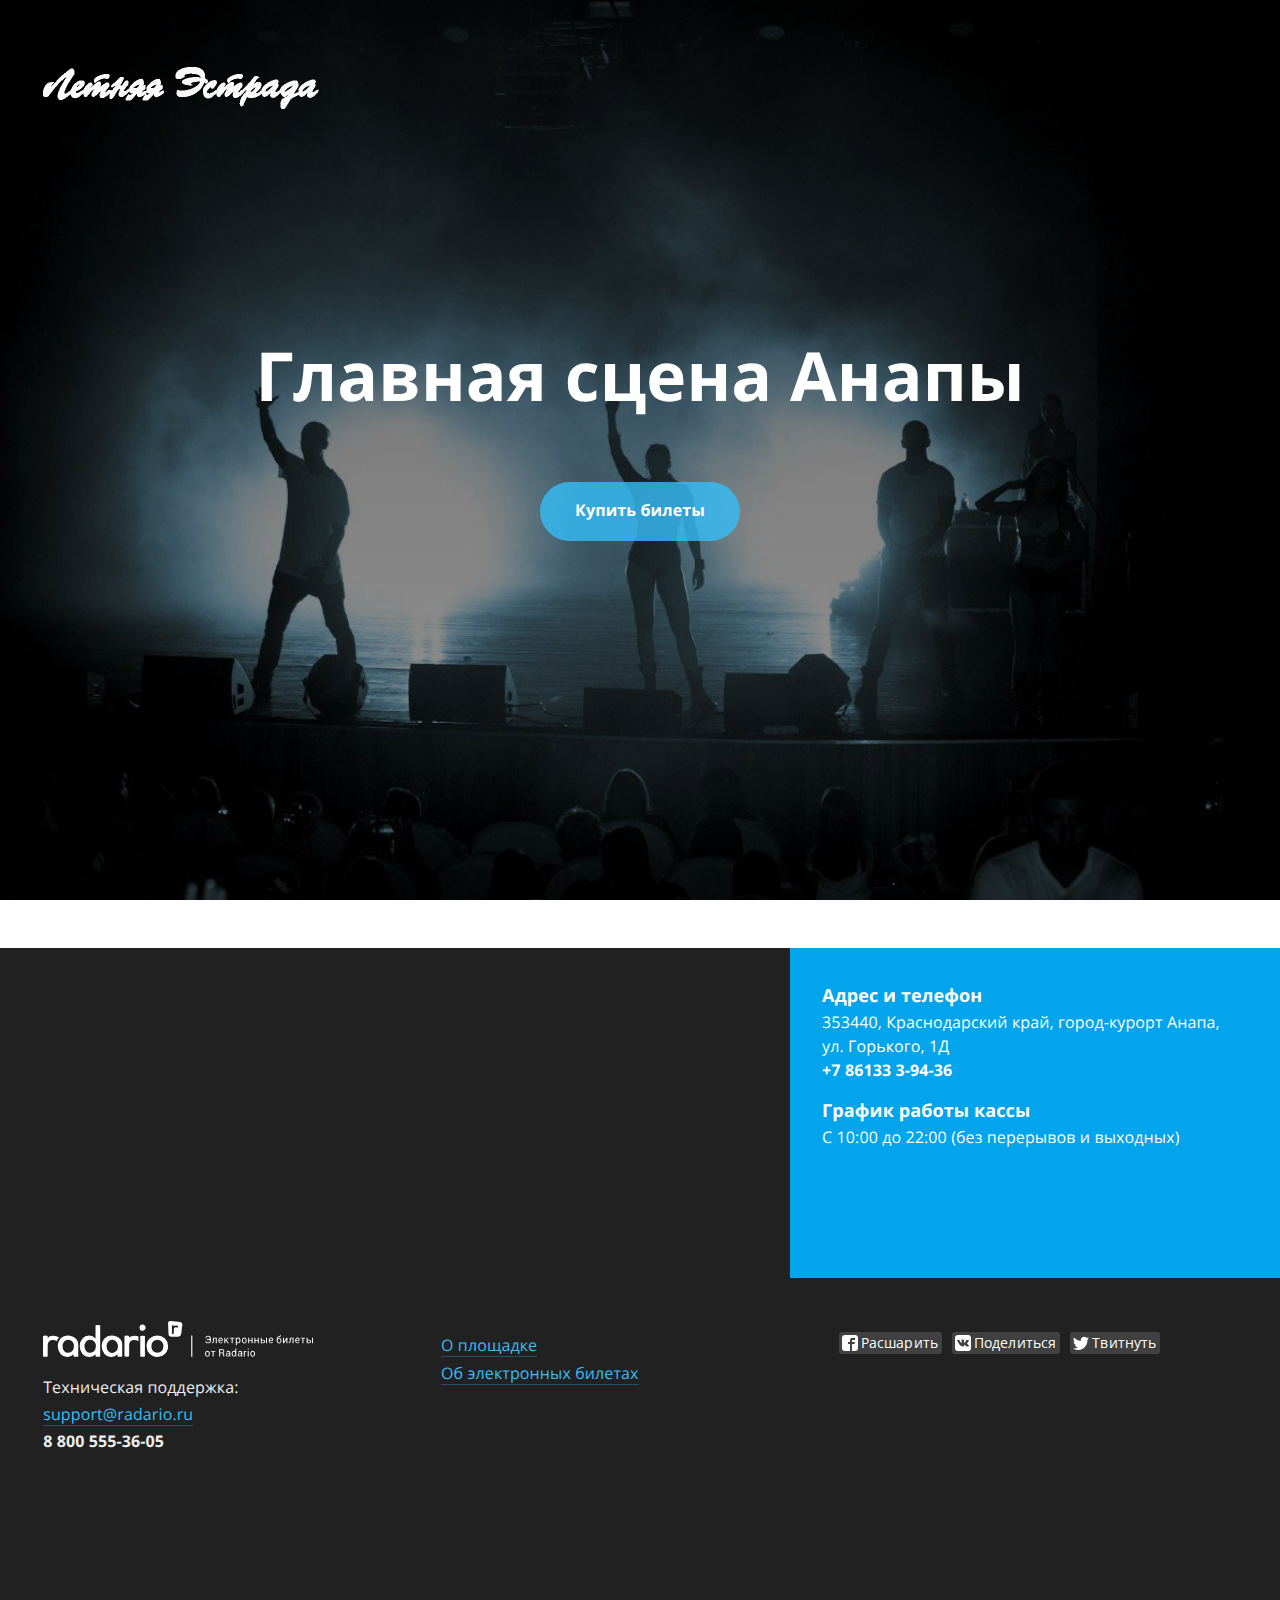
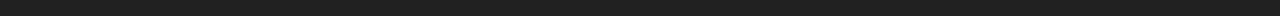
==== estrada-anapa/index.html @ 278023c0 "slideshow" ====
<!DOCTYPE html>
<html>
<head>
	<meta charset="utf-8">
	<meta name="viewport" content="width=device-width, initial-scale=1">
	<title>Летняя Эстрада</title>
	<link rel="stylesheet" type="text/css" href="main.css">
	<script src="js/lib.js"></script>
	<script>window.sr=ScrollReveal({duration:900,origin:"top",distance:"2em",scale:1,easing:"cubic-bezier(.01,.88,.63,1)"})</script>
</head>
<body class="grid">
	<script>
        	$(document).ready(function(){
                $("body").backgroundCycle({
                    imageUrls: [
                        'bg/1.jpg',
                        'bg/2.jpg',
                        'bg/3.jpg',
                        'bg/4.jpg',
                        'bg/5.jpg'
                    ],
                    fadeSpeed: 2000,
                    duration: 3000,
                    backgroundSize: 2
                });
            })
	</script>
	<div class="popup-base">
		<div class="popup" id="about">
			<div class="ionicon close"><a href="/" onclick="return closepopup()">&#xf2d7;</a></div>
			<h1>О&nbsp;площадке</h1>
			<p>Концертная площадка &laquo;Летняя Эстрада&raquo; расположилась в&nbsp;самом сердце города-курорта Анапы в&nbsp;центре парка развлечений. Место, где в&nbsp;летний сезон ежедневно проходят концерты звезд российской эстрады, юмористические представления, детские спектакли и&nbsp;даже музыкальные фестивали, вмещает до&nbsp;1500&nbsp;человек.</p>
			<p>Удобное расположение &laquo;Летней Эстрады&raquo; позволяет гостям туристического центра Краснодарского края приятно провести вечер после активного отдыха на&nbsp;море.</p>
		</div>
		<div class="popup" id="etickets">
			<div class="ionicon close"><a href="/" onclick="return closepopup()">&#xf2d7;</a></div>
			<h1>Электронные билеты</h1>
			<p>Все билеты, представленные на&nbsp;сайте&nbsp;&mdash; электронные и&nbsp;являются подтверждающим документом для прохождения на&nbsp;мероприятие. Для приобретения электронного билета вам достаточно ввести вашу почту и&nbsp;данные банковской карты. Вся информация защищена сертификатом безопасности. Билет поступит на&nbsp;указанную при покупке почту в&nbsp;течение 10&nbsp;минут. Билет достаточно распечатать как на&nbsp;обычном принтере, так и&nbsp;сохранить в&nbsp;смартфон для предъявления на&nbsp;входе. Билет не&nbsp;нужно ни&nbsp;на&nbsp;что обменивать.</p>
			<p>Правила пользования электронными билетами:
			<ol>
			<li>
			На&nbsp;электронную почту вам придет электронный билет, который вы&nbsp;можете распечатать на&nbsp;принтере и&nbsp;предъявить на&nbsp;контроле. Или сохраните фотографию билета на&nbsp;ваш смартфон и&nbsp;предъявите штрих-код и&nbsp;QR код с&nbsp;экрана устройства на&nbsp;входе.
			</li>
			<li>
			Электронный билет не&nbsp;нужно обменивать.<strong>Важно: не&nbsp;выкладывайте изображение билета в&nbsp;социальные сети, потому что вашим билетом могут воспользоваться другие.</strong>
			</li>
			<li>
			Если вы&nbsp;потеряли электронный билет или он&nbsp;был украден, вы&nbsp;можете обратиться в&nbsp;службу поддержки Radario по телефону <nobr>8 800 555-36-05</nobr> или по&nbsp;почте <a href="mailto:support@radario.ru">support@radario.ru</a> с&nbsp;просьбой поменять ваш штрих-код. Ваш старый билет будет аннулирован, а&nbsp;новый вы&nbsp;получите по&nbsp;почте.
			</li>
		</div>
	</div>
	<div class="grid topbar">
			<div class="unit half center-on-mobiles logo scale"><img src="logo.gif" width="276"></div>
			<div class="unit half center-on-mobiles soclinks">
				<a href="https://vk.com/estrada_anapa" target="_new">&#xe095;</a>
			</div>
	</div>
	<div class="reveal hidden">
	<div class="unit whole align-center main" id="main">
		<div class="title">
			<a href="#tickets" class="wrap">
				<span class="scale"><h1>Главная сцена Анапы</h1></span>
				<div class="button scale">Купить билеты</div>
			</a>
		</div>
		<div class="scale"><a href="#tickets" class="down-arrow trans ionicon trans">&#xf3d0;</a></div>
	</div>
	<div class="grid tickets" id="tickets">
		<script data-class="radarioButtonScript" data-type="afisha" data-stand-alone="true" data-radario-widget-key="023686b0706cc1f30166316484bc18b49d3dc5124aac4" data-custom-width="100%" data-page-background-color="#FFFFFF" data-radario-widget-title-hide="true" data-utm-source="stereogorod.ru" src="https://radario.ru/scripts/widget/buy-button-widget.js"></script>
	</div>

	<div class="grid banners">
		<div class="unit golden-large">
		<script type="text/javascript" charset="utf-8" async src="https://api-maps.yandex.ru/services/constructor/1.0/js/?sid=Niflf7CR47e8wzM0Ep9ONE17fJrGZ9JX&width=100%&height=330"></script>
		</div>
		<div class="unit golden-small address">
			<p><h4>Адрес и&nbsp;телефон</h4>
			353440, Краснодарский край, город-курорт&nbsp;Анапа, ул.&nbsp;Горького, 1Д<br>
			<a class="tel" href="tel:+78613339436"><nobr>+7 86133 3-94-36</nobr></a></p>
			<p><h4>График работы кассы</h4>
			C&nbsp;10:00 до&nbsp;22:00 (без&nbsp;перерывов и&nbsp;выходных)</p>
		</div>
	</div>

	<div class="grid footer">
		<div class="unit one-third center-on-mobiles">
		<a target="_new" href="http://business.radario.ru" class="rad-logo"><img src="logo-radario.svg" width="270"></a>
		<p><nobr>Техническая поддержка:<br><a href="mailto:support@radario.ru">support@radario.ru</a><br><a class="tel" href="tel:88005553605">8 800 555-36-05</a></nobr></p>
		</div>
	<div class="unit one-third center-on-mobiles support-contacts">
		<p>
		<a href="/" onclick="return popup('#about')"">О&nbsp;площадке</a><br>
		<a href="/" onclick="return popup('#etickets')"">Об&nbsp;электронных билетах</a>
		</p>
	</div>

	<div class="unit one-third center-on-mobiles likely likely-light">
		<div class="facebook">Расшарить</div>
		<div class="vkontakte">Поделиться</div>
		<div class="twitter">Твитнуть</div>
	</div>

	</div>

	</div>
	<script async src="js/likely.js"></script>
	<script type="text/javascript">
		sr.reveal('.topbar', { scale: 1});$(document).ready(sr.reveal(".reveal",{delay:400}));
		$("a[href*=\\#]").on("click",function(event){event.preventDefault();$("html,body").animate({scrollTop:$(this.hash).offset().top},500);});
		function isEmail(s){return/^(([^<>()\[\]\.,;:\s@\"]+(\.[^<>()\[\]\.,;:\s@\"]+)*)|(\".+\"))@(([^<>()[\]\.,;:\s@\"]+\.)+[^<>()[\]\.,;:\s@\"]{2,})$/i.test(s)};
		function submitEmail(n){var i=$(n).serializeArray(),a={},t=$(n).find('input[name="email"]');return $.each(i,function(){a[this.name]=this.value||""}),0==isEmail(t.val())?($(n).addClass("shake").one("webkitAnimationEnd mozAnimationEnd MSAnimationEnd oanimationend animationend",function(){$(n).removeClass("shake")}),t.val(""),t.focus(),!1):($.ajax({url:$(n).attr("action"),async:!1,type:"POST",contentType:"application/json",data:JSON.stringify(a),success:function(i){$(n).html('<img src="done.svg" height="20" style="position:relative;bottom:-2px">&nbsp;&thinsp;Подписка оформлена.')}}),!1)}
		function popup(i){$('.popup-base').css({"display":"flex"});$(i).show();return false}
		function closepopup(i){$('.popup-base').hide();$('.popup').hide();return false}
	</script>
	<noscript>
		<style>.hidden{visiblity:visible!important}</style>
	</noscript>
</body>
</html>
---- estrada-anapa/main.css ----
@import url("https://fonts.googleapis.com/css?family=Open+Sans:400,400i,800&subset=cyrillic");@font-face{font-family:'Socicon';src:url("https://d1azc1qln24ryf.cloudfront.net/114779/Socicon/Socicon.eot?xzo13r");src:url("https://d1azc1qln24ryf.cloudfront.net/114779/Socicon/Socicon.eot?xzo13r#iefix") format("embedded-opentype"),url("https://d1azc1qln24ryf.cloudfront.net/114779/Socicon/Socicon.woff2?xzo13r") format("woff2"),url("https://d1azc1qln24ryf.cloudfront.net/114779/Socicon/Socicon.ttf?xzo13r") format("truetype"),url("https://d1azc1qln24ryf.cloudfront.net/114779/Socicon/Socicon.woff?xzo13r") format("woff"),url("https://d1azc1qln24ryf.cloudfront.net/114779/Socicon/Socicon.svg?xzo13r#Socicon") format("svg");font-weight:normal;font-style:normal}@font-face{font-family:"Ionicons";src:url("https://code.ionicframework.com/ionicons/2.0.1/fonts/ionicons.eot?v=2.0.1#iefix") format("embedded-opentype"),url(https://code.ionicframework.com/ionicons/2.0.1/fonts/ionicons.ttf?v=2.0.1) format("truetype"),url(https://code.ionicframework.com/ionicons/2.0.1/fonts/ionicons.woff?v=2.0.1) format("woff"),url("https://code.ionicframework.com/ionicons/2.0.1/fonts/ionicons.svg?v=2.0.1#Ionicons") format("svg");font-weight:400;font-style:normal}.backstretch-item img{width:100%}body{background-color:#212121;font:400 100% "Open Sans",sans-serif;letter-spacing:.007em;margin:0;padding:0;text-rendering:geometricPrecision}h1{line-height:116% !important}*{line-height:150%}h4{font-size:1.125em;margin:0;padding-top:0}p{margin-top:0}nobr{display:inline;white-space:nowrap}.hidden{visibility:hidden}a{-webkit-transition:all .3s ease-out;color:#35BEF9;text-decoration:none;transition:all 0.3s ease-out}.main{position:relative;-ms-flex-align:center;-ms-flex-direction:column;-ms-flex-pack:center;-webkit-box-align:center;-webkit-box-direction:normal;-webkit-box-orient:vertical;-webkit-box-pack:center;align-items:center;background:linear-gradient(rgba(0,0,0,0.6), rgba(0,0,0,0.4)),url(bg.jpg) scroll no-repeat;background-size:cover;background-position:center center;display:-webkit-box;display:-ms-flexbox;display:flex;flex-direction:column;height:100vh;justify-content:center;min-height:48em;width:100%;padding-top:3em}a.tel{border-bottom:0 !important;color:inherit !important;font-weight:700}.title h1{font-size:4.23em;line-height:1.2;margin-bottom:1em}.title h1,.title span{color:#fff}.badge{border:1px solid #fff;border-radius:.188em;padding:0.063em 0.6em 0.188em}.topbar{padding:3.5em 2.7em;position:absolute;width:100%;z-index:2}.logo{margin-top:0.7em}.soclinks{-ms-flex-align:center;-ms-flex-pack:end;-webkit-box-align:center;-webkit-box-pack:end;align-items:center;display:-webkit-box;display:-ms-flexbox;display:flex;justify-content:flex-end;white-space:nowrap}.soclinks a{-webkit-font-smoothing:antialiased;color:#fff;font-family:socicon;font-size:1.5em;margin-left:.2em;padding:0.8em}a.trans,.soclinks a{border:0 !important;opacity:0.7}a:hover{opacity:1}.main .title{-ms-flex-align:center;-ms-flex-direction:column;-ms-flex-pack:center;-ms-flex-positive:1;-webkit-box-align:center;-webkit-box-direction:normal;-webkit-box-flex:1;-webkit-box-orient:vertical;-webkit-box-pack:center;align-items:center;display:-webkit-box;display:-ms-flexbox;display:flex;flex-direction:column;flex-grow:1;justify-content:center}.title-img{width:30em;margin-bottom:9em}.capcycle-bg-image{position:absolute;left:0;right:0;top:0;bottom:0;margin-left:auto;margin-right:auto;width:100%}.button{-webkit-transition:.3s ease-out;-webkit-transition:all .3s ease-out;background-color:rgba(53,190,249,0.8);border-radius:6.25em;color:#fff;display:block;font-weight:700;text-align:center;transition:all .3s ease-out;white-space:nowrap}.main .button{margin-left:auto;margin-right:auto;padding-bottom:1.16em;padding-top:1em;width:12.5em}a:hover .button{-webkit-transform:scale(1.05);background:-webkit-gradient(linear, left top, left bottom, from(#35BEF9), to(#07adf4));background:linear-gradient(to bottom, #35BEF9 0%, #07adf4 100%);transform:scale(1.05)}.main .down-arrow{color:#fff;display:block;font-size:4em;padding-bottom:20px;width:100%}.fotorama{padding:0}.banners{display:flex !important;flex-flow:row nowrap;width:100%}.tickets{background-color:#FFFFFF;color:#212121;padding:2em 0 1em}.subscribe{color:#fff;padding:1.2em 2em 2em;height:330px;background-color:#DC0055}.subscribe form{margin-top:1em;white-space:nowrap}.subscribe input{color:#fff;border:0;background-color:#DC0055;outline:0}.subscribe input[type=email]{border-bottom:1px solid #fff;font-size:100%;height:1.6em;width:52%}.subscribe input[type=submit]{background-color:#DC0055;border:1px solid #fff;border-radius:6.25em;font-size:100%;height:1.9em;margin-left:.9em;width:7em}.subscribe input[type=submit]:hover{cursor:pointer}.address{color:#fff;background-color:#02A5EB;height:330px;padding:1.2em 2em 2em}.address a{color:#fff;border-bottom:1px solid rgba(255,255,255,0.3)}.address a:hover{color:#fff;border-bottom:1px solid rgba(255,255,255,0.8)}.footer{background-color:#212121;color:#eee;padding:3.4em 2.7em 2em}.footer a,.popup a{border-bottom:1px solid rgba(53,190,249,0.3)}.footer a:hover,.popup a:hover{border-bottom:1px solid rgba(53,190,249,0.8)}.call-text *,.discount5 *{line-height:122% !important}.footer .unit{margin-bottom:3em !important}.footer:last-child{margin-bottom:4em !important}.footer p{line-height:170%}.popup-base{display:none;position:fixed;top:0;left:0;right:0;bottom:0;padding:5% 2.7em 0 2.7em;background-color:rgba(33,33,33,0.8);height:100%;overflow:scroll;flex-direction:row;align-items:flex-start;justify-content:center;z-index:3}.popup{display:none;position:relative;width:61.80%;overflow-y:scroll;background-color:#F5F5F5;-webkit-overflow-scrolling:touch;border-radius:.2em;padding:2em 2.7em 6em 2.7em;overflow-y:scroll;max-height:1000px}.popup .close{font-size:2.2em;position:absolute;right:1.2em;top:0.8em;color:#FBBF40}.popup .close a,.popup .close a:hover{border-bottom:0}.rad-logo{border:0 !important;position:relative;top:-11px}.likely{margin-top:5px;margin-bottom:5em}.socicon{font-family:socicon}.ionicon{font-family:Ionicons}.done{background:url(done.svg)}.grid,.unit{-webkit-box-sizing:border-box;box-sizing:border-box}.grid{clear:both;display:block;zoom:1}.grid .unit{float:left;width:100%}.wrap .grid,.grid.wrap{margin:0 auto;max-width:61em}.grid .whole,.grid .w-1-1{width:100%}.grid .half,.grid .w-1-2{width:50%}.grid .one-third,.grid .w-1-3{width:33.3332%}.grid .two-thirds,.grid .w-2-3{width:66.6665%}.grid .one-quarter,.grid .one-fourth,.grid .w-1-4{width:25%}.grid .three-quarters,.grid .three-fourths,.grid .w-3-4{width:75%}.grid .one-fifth,.grid .w-1-5{width:20%}.grid .two-fifths,.grid .w-2-5{width:40%}.grid .three-fifths,.grid .w-3-5{width:60%}.grid .four-fifths,.grid .w-4-5{width:80%}.grid .golden-small,.grid .w-g-s{width:38.2716%}.grid .golden-large,.grid .w-g-l{width:61.7283%}.grid:before,.grid:after{content:"";display:table;line-height:0}.grid:after{clear:both}.align-center{text-align:center}.align-left{text-align:left}.align-right{text-align:right}.pull-left{float:left}.pull-right{float:right}.only-on-mobiles{display:none !important}@media screen and (max-width: 35em){.popup-base{padding:0}.popup{padding-top:5.5em;overflow:scroll;position:absolute;bottom:0;left:0;right:0;top:0;zoom:.95;border-radius:0 !important;padding-right:1em;padding-left:1em}.popup .close{position:fixed}}@media screen and (max-width: 65em){.subscribe,.address{height:auto}.main{background-position:45% center;min-height:45em}#bgImage0{scale:0.2}.soclinks{-moz-transform:scale(0.9, 0.9);-moz-transform-origin:center center;zoom:0.9}.scale *{-moz-transform:scale(0.6, 0.6);-moz-transform-origin:center center;zoom:0.6}.banners{flex-wrap:wrap !important}.grid:not(.no-stacking-on-mobiles)>.unit{width:100% !important}.tickets a{min-width:50%;text-align:center}.tickets .button{margin-left:auto;margin-right:auto}.popup-base .popup{width:100% !important}.unit .grid .unit{padding-left:0;padding-right:0}.center-on-mobiles{-ms-flex-pack:center;-webkit-box-pack:center;justify-content:center;text-align:center !important}.hide-on-mobiles{display:none !important}.only-on-mobiles{display:block !important}.fotorama{padding-bottom:0;padding-right:2.7em}}@media screen and (min-width: 73.75em){.wider .grid,.grid.wider{margin:0 auto;max-width:73.75em}}.fotorama__arr:focus:after,.fotorama__fullscreen-icon:focus:after,.fotorama__html,.fotorama__img,.fotorama__nav__frame:focus .fotorama__dot:after,.fotorama__nav__frame:focus .fotorama__thumb:after,.fotorama__stage__frame,.fotorama__stage__shaft,.fotorama__video iframe{bottom:0;height:100%;left:0;position:absolute;right:0;top:0;width:100%}.fotorama--fullscreen,.fotorama__img{-webkit-box-shadow:none !important;border-radius:0 !important;box-shadow:none !important;max-height:99999px !important;max-width:99999px !important;min-height:0 !important;min-width:0 !important;padding:0 !important}.fotorama__wrap .fotorama__grab{cursor:move;cursor:-webkit-grab;cursor:-o-grab;cursor:-ms-grab;cursor:grab}.fotorama__grabbing *{cursor:move;cursor:-webkit-grabbing;cursor:-o-grabbing;cursor:-ms-grabbing;cursor:grabbing}.fotorama__spinner{left:50% !important;position:absolute !important;top:50% !important}.fotorama__wrap--css3 .fotorama__arr,.fotorama__wrap--css3 .fotorama__fullscreen-icon,.fotorama__wrap--css3 .fotorama__nav__shaft,.fotorama__wrap--css3 .fotorama__stage__shaft,.fotorama__wrap--css3 .fotorama__thumb-border,.fotorama__wrap--css3 .fotorama__video-close,.fotorama__wrap--css3 .fotorama__video-play{-webkit-transform:translate3d(0, 0, 0);transform:translate3d(0, 0, 0)}.fotorama__caption,.fotorama__nav:after,.fotorama__nav:before,.fotorama__stage:after,.fotorama__stage:before,.fotorama__wrap--css3 .fotorama__html,.fotorama__wrap--css3 .fotorama__nav,.fotorama__wrap--css3 .fotorama__spinner,.fotorama__wrap--css3 .fotorama__stage,.fotorama__wrap--css3 .fotorama__stage .fotorama__img,.fotorama__wrap--css3 .fotorama__stage__frame{-webkit-transform:translateZ(0);transform:translateZ(0)}.fotorama__arr:focus,.fotorama__fullscreen-icon:focus,.fotorama__nav__frame{outline:0}.fotorama__arr:focus:after,.fotorama__fullscreen-icon:focus:after,.fotorama__nav__frame:focus .fotorama__dot:after,.fotorama__nav__frame:focus .fotorama__thumb:after{background-color:rgba(0,175,234,0.5);border-radius:inherit;content:""}.fotorama__wrap--video .fotorama__stage,.fotorama__wrap--video .fotorama__stage__frame--video,.fotorama__wrap--video .fotorama__stage__frame--video .fotorama__html,.fotorama__wrap--video .fotorama__stage__frame--video .fotorama__img,.fotorama__wrap--video .fotorama__stage__shaft{-webkit-transform:none !important;transform:none !important}.fotorama__wrap--css3 .fotorama__nav__shaft,.fotorama__wrap--css3 .fotorama__stage__shaft,.fotorama__wrap--css3 .fotorama__thumb-border{-webkit-transition-duration:0;-webkit-transition-property:width,-webkit-transform;-webkit-transition-timing-function:cubic-bezier(0.1, 0, 0.25, 1);transition-duration:0;transition-property:-webkit-transform,width;transition-property:width,-webkit-transform;transition-property:transform,width;transition-property:transform,width,-webkit-transform;transition-timing-function:cubic-bezier(0.1, 0, 0.25, 1)}.fotorama__arr,.fotorama__fullscreen-icon,.fotorama__no-select,.fotorama__video-close,.fotorama__video-play,.fotorama__wrap{-moz-user-select:none;-ms-user-select:none;-webkit-user-select:none;user-select:none}.fotorama__select{-moz-user-select:text;-ms-user-select:text;-webkit-user-select:text;user-select:text}.fotorama__nav,.fotorama__nav__frame{margin:auto;padding:0}.fotorama__caption__wrap,.fotorama__nav__frame,.fotorama__nav__shaft{display:inline-block;vertical-align:middle;*display:inline;*zoom:1}.fotorama__nav__frame,.fotorama__thumb-border{-webkit-box-sizing:content-box;box-sizing:content-box}.fotorama__caption__wrap{-webkit-box-sizing:border-box;box-sizing:border-box}.fotorama--hidden,.fotorama__load{left:-99999px;position:absolute;top:-99999px;z-index:-1}.fotorama__arr,.fotorama__fullscreen-icon,.fotorama__nav,.fotorama__nav__frame,.fotorama__nav__shaft,.fotorama__stage__frame,.fotorama__stage__shaft,.fotorama__video-close,.fotorama__video-play{-webkit-tap-highlight-color:transparent}.fotorama__arr,.fotorama__fullscreen-icon,.fotorama__video-close,.fotorama__video-play{background:url(fotorama.png) no-repeat}@media (-webkit-min-device-pixel-ratio: 1.5), (-webkit-min-device-pixel-ratio: 2), (min-resolution: 2dppx){.fotorama__arr,.fotorama__fullscreen-icon,.fotorama__video-close,.fotorama__video-play{background:url(fotorama@2x.png) 0 0/96px 160px no-repeat}}.fotorama__thumb{background-color:#7f7f7f;background-color:rgba(127,127,127,0.2)}@media print{.fotorama__arr,.fotorama__fullscreen-icon,.fotorama__thumb-border,.fotorama__video-close,.fotorama__video-play{background:none !important}}.fotorama{min-width:1px;overflow:hidden}.fotorama:not(.fotorama--unobtrusive)>:not(:first-child){display:none}.fullscreen{background:#000;height:100% !important;margin:0 !important;max-height:100% !important;max-width:100% !important;overflow:hidden !important;padding:0 !important;width:100% !important}.fotorama--fullscreen{background:#000;bottom:0 !important;float:none !important;height:100% !important;left:0 !important;margin:0 !important;position:absolute !important;right:0 !important;top:0 !important;width:100% !important;z-index:2147483647 !important}.fotorama--fullscreen .fotorama__nav,.fotorama--fullscreen .fotorama__stage{background:#000}.fotorama__wrap{-webkit-text-size-adjust:100%;direction:ltr;position:relative;z-index:0}.fotorama__wrap--rtl .fotorama__stage__frame{direction:rtl}.fotorama__nav,.fotorama__stage{max-width:100%;overflow:hidden;position:relative}.fotorama__wrap--pan-y{-ms-touch-action:pan-y}.fotorama__wrap .fotorama__pointer{cursor:pointer}.fotorama__wrap--slide .fotorama__stage__frame{opacity:1 !important}.fotorama__stage__frame{overflow:hidden}.fotorama__stage__frame.fotorama__active{z-index:8}.fotorama__wrap--fade .fotorama__stage__frame{display:none}.fotorama__wrap--fade .fotorama__fade-front,.fotorama__wrap--fade .fotorama__fade-rear,.fotorama__wrap--fade .fotorama__stage__frame.fotorama__active{display:block;left:0;top:0}.fotorama__wrap--fade .fotorama__fade-front{z-index:8}.fotorama__wrap--fade .fotorama__fade-rear{z-index:7}.fotorama__wrap--fade .fotorama__fade-rear.fotorama__active{z-index:9}.fotorama__wrap--fade .fotorama__stage .fotorama__shadow{display:none}.fotorama__img{-ms-filter:alpha(Opacity=0);border:none !important;filter:alpha(opacity=0);opacity:0}.fotorama__error .fotorama__img,.fotorama__loaded .fotorama__img{-ms-filter:alpha(Opacity=100);filter:alpha(opacity=100);opacity:1}.fotorama--fullscreen .fotorama__loaded--full .fotorama__img,.fotorama__img--full{display:none}.fotorama--fullscreen .fotorama__loaded--full .fotorama__img--full{display:block}.fotorama__wrap--only-active .fotorama__nav,.fotorama__wrap--only-active .fotorama__stage{max-width:99999px !important}.fotorama__wrap--only-active .fotorama__stage__frame{visibility:hidden}.fotorama__wrap--only-active .fotorama__stage__frame.fotorama__active{visibility:visible}.fotorama__nav{display:none;font-size:0;line-height:0;text-align:center;white-space:nowrap;z-index:5}.fotorama__nav__shaft{left:0;position:relative;text-align:left;top:0}.fotorama__nav__frame{cursor:pointer;position:relative}.fotorama__nav--dots{display:block}.fotorama__nav--dots .fotorama__nav__frame{height:30px;width:18px}.fotorama__nav--dots .fotorama__nav__frame--thumb,.fotorama__nav--dots .fotorama__thumb-border{display:none}.fotorama__nav--thumbs{display:block}.fotorama__nav--thumbs .fotorama__nav__frame{padding-left:0 !important}.fotorama__nav--thumbs .fotorama__nav__frame:last-child{padding-right:0 !important}.fotorama__nav--thumbs .fotorama__nav__frame--dot{display:none}.fotorama__dot{border:1px solid #7f7f7f;border-radius:6px;display:block;height:4px;left:6px;position:relative;top:12px;width:4px}.fotorama__nav__frame:focus .fotorama__dot:after{left:-1px;padding:1px;top:-1px}.fotorama__nav__frame.fotorama__active .fotorama__dot{border-width:3px;height:0;width:0}.fotorama__nav__frame.fotorama__active .fotorama__dot:after{left:-3px;padding:3px;top:-3px}.fotorama__thumb{height:100%;overflow:hidden;position:relative;width:100%}.fotorama__nav__frame:focus .fotorama__thumb{z-index:2}.fotorama__thumb-border{background-image:-webkit-gradient(linear, left top, right bottom, from(rgba(255,255,255,0.25)), to(rgba(64,64,64,0.1)));background-image:linear-gradient(to bottom right, rgba(255,255,255,0.25), rgba(64,64,64,0.1));border-color:#D2AE00;border-style:solid;left:0;position:absolute;top:0;z-index:9}.fotorama__caption{bottom:0;color:#000;font-family:'Helvetica Neue',Arial,sans-serif;font-size:14px;left:0;line-height:1.5;position:absolute;right:0;z-index:12}.fotorama__caption a{border-bottom:1px solid;border-color:rgba(0,0,0,0.5);color:#000;text-decoration:none}.fotorama__caption a:hover{border-color:rgba(51,51,51,0.5);color:#333}.fotorama__wrap--rtl .fotorama__caption{left:auto;right:0}.fotorama__wrap--no-captions .fotorama__caption,.fotorama__wrap--video .fotorama__caption{display:none}.fotorama__caption__wrap{background-color:#fff;background-color:rgba(255,255,255,0.9);padding:5px 10px}@-webkit-keyframes spinner{0%{-webkit-transform:rotate(0);transform:rotate(0)}100%{-webkit-transform:rotate(360deg);transform:rotate(360deg)}}@keyframes spinner{0%{-webkit-transform:rotate(0);transform:rotate(0)}100%{-webkit-transform:rotate(360deg);transform:rotate(360deg)}}.fotorama__wrap--css3 .fotorama__spinner{-webkit-animation:spinner 24s infinite linear;animation:spinner 24s infinite linear}.fotorama__wrap--css3 .fotorama__html,.fotorama__wrap--css3 .fotorama__stage .fotorama__img{-webkit-transition-duration:.3s;-webkit-transition-property:opacity;-webkit-transition-timing-function:linear;transition-duration:.3s;transition-property:opacity;transition-timing-function:linear}.fotorama__wrap--video .fotorama__stage__frame--video .fotorama__html,.fotorama__wrap--video .fotorama__stage__frame--video .fotorama__img{-ms-filter:alpha(Opacity=0);filter:alpha(opacity=0);opacity:0}.fotorama__select{cursor:auto}.fotorama__video{bottom:0;left:0;position:absolute;right:0;top:32px;z-index:10}.fotorama__arr,.fotorama__fullscreen-icon,.fotorama__video-close,.fotorama__video-play{cursor:pointer;position:absolute;z-index:11}.fotorama__arr{height:32px;margin-top:-16px;position:absolute;top:50%;width:32px}.fotorama__arr--prev{background-position:0 0;left:2px}.fotorama__arr--next{background-position:-32px 0;right:2px}.fotorama__arr--disabled{cursor:default;opacity:.1;pointer-events:none;*display:none}.fotorama__fullscreen-icon{background-position:0 -32px;height:32px;right:2px;top:2px;width:32px;z-index:20}.fotorama__arr:focus,.fotorama__fullscreen-icon:focus{border-radius:50%}.fotorama--fullscreen .fotorama__fullscreen-icon{background-position:-32px -32px}.fotorama__video-play{background-position:0 -64px;height:96px;left:50%;margin-left:-48px;margin-top:-48px;opacity:0;top:50%;width:96px}.fotorama__wrap--css2 .fotorama__video-play,.fotorama__wrap--video .fotorama__stage .fotorama__video-play{display:none}.fotorama__error .fotorama__video-play,.fotorama__loaded .fotorama__video-play,.fotorama__nav__frame .fotorama__video-play{display:block;opacity:1}.fotorama__nav__frame .fotorama__video-play{background-position:-64px -32px;height:32px;margin-left:-16px;margin-top:-16px;width:32px}.fotorama__video-close{background-position:-64px 0;height:32px;opacity:0;right:0;top:0;width:32px;z-index:20}.fotorama__wrap--css2 .fotorama__video-close{display:none}.fotorama__wrap--css3 .fotorama__video-close{-webkit-transform:translate3d(32px, -32px, 0);transform:translate3d(32px, -32px, 0)}.fotorama__wrap--video .fotorama__video-close{display:block;opacity:1}.fotorama__wrap--css3.fotorama__wrap--video .fotorama__video-close{-webkit-transform:translate3d(0, 0, 0);transform:translate3d(0, 0, 0)}.fotorama__wrap--no-controls.fotorama__wrap--toggle-arrows .fotorama__arr,.fotorama__wrap--no-controls.fotorama__wrap--toggle-arrows .fotorama__fullscreen-icon{opacity:0}.fotorama__wrap--no-controls.fotorama__wrap--toggle-arrows .fotorama__arr:focus,.fotorama__wrap--no-controls.fotorama__wrap--toggle-arrows .fotorama__fullscreen-icon:focus{opacity:1}.fotorama__wrap--video .fotorama__arr,.fotorama__wrap--video .fotorama__fullscreen-icon{opacity:0 !important}.fotorama__wrap--css2.fotorama__wrap--no-controls.fotorama__wrap--toggle-arrows .fotorama__arr,.fotorama__wrap--css2.fotorama__wrap--no-controls.fotorama__wrap--toggle-arrows .fotorama__fullscreen-icon{display:none}.fotorama__wrap--css2.fotorama__wrap--no-controls.fotorama__wrap--toggle-arrows .fotorama__arr:focus,.fotorama__wrap--css2.fotorama__wrap--no-controls.fotorama__wrap--toggle-arrows .fotorama__fullscreen-icon:focus{display:block}.fotorama__wrap--css2.fotorama__wrap--video .fotorama__arr,.fotorama__wrap--css2.fotorama__wrap--video .fotorama__fullscreen-icon{display:none !important}.fotorama__wrap--css3.fotorama__wrap--no-controls.fotorama__wrap--slide.fotorama__wrap--toggle-arrows .fotorama__fullscreen-icon:not(:focus){-webkit-transform:translate3d(32px, -32px, 0);transform:translate3d(32px, -32px, 0)}.fotorama__wrap--css3.fotorama__wrap--no-controls.fotorama__wrap--slide.fotorama__wrap--toggle-arrows .fotorama__arr--prev:not(:focus){-webkit-transform:translate3d(-48px, 0, 0);transform:translate3d(-48px, 0, 0)}.fotorama__wrap--css3.fotorama__wrap--no-controls.fotorama__wrap--slide.fotorama__wrap--toggle-arrows .fotorama__arr--next:not(:focus){-webkit-transform:translate3d(48px, 0, 0);transform:translate3d(48px, 0, 0)}.fotorama__wrap--css3.fotorama__wrap--video .fotorama__fullscreen-icon{-webkit-transform:translate3d(32px, -32px, 0) !important;transform:translate3d(32px, -32px, 0) !important}.fotorama__wrap--css3.fotorama__wrap--video .fotorama__arr--prev{-webkit-transform:translate3d(-48px, 0, 0) !important;transform:translate3d(-48px, 0, 0) !important}.fotorama__wrap--css3.fotorama__wrap--video .fotorama__arr--next{-webkit-transform:translate3d(48px, 0, 0) !important;transform:translate3d(48px, 0, 0) !important}.fotorama__wrap--css3 .fotorama__arr:not(:focus),.fotorama__wrap--css3 .fotorama__fullscreen-icon:not(:focus),.fotorama__wrap--css3 .fotorama__video-close:not(:focus),.fotorama__wrap--css3 .fotorama__video-play:not(:focus){-webkit-transition-duration:.3s;-webkit-transition-property:opacity,-webkit-transform;transition-duration:.3s;transition-property:-webkit-transform,opacity;transition-property:opacity,-webkit-transform;transition-property:transform,opacity;transition-property:transform,opacity,-webkit-transform}.fotorama__nav:after,.fotorama__nav:before,.fotorama__stage:after,.fotorama__stage:before{background-repeat:no-repeat;background-size:1px 100%,5px 100%;bottom:0;content:"";display:block;height:auto;pointer-events:none;position:absolute;text-decoration:none;top:0;width:10px;z-index:10}.fotorama__nav:before,.fotorama__stage:before{background-image:-webkit-gradient(linear, left top, left bottom, from(transparent), color-stop(25%, rgba(0,0,0,0.2)), color-stop(75%, rgba(0,0,0,0.3)), to(transparent)),radial-gradient(farthest-side at 0 50%, rgba(0,0,0,0.4), transparent);background-image:linear-gradient(transparent, rgba(0,0,0,0.2) 25%, rgba(0,0,0,0.3) 75%, transparent),radial-gradient(farthest-side at 0 50%, rgba(0,0,0,0.4), transparent);background-position:0 0,0 0;left:-10px}.fotorama__nav.fotorama__shadows--left:before,.fotorama__stage.fotorama__shadows--left:before{left:0}.fotorama__nav:after,.fotorama__stage:after{background-image:-webkit-gradient(linear, left top, left bottom, from(transparent), color-stop(25%, rgba(0,0,0,0.2)), color-stop(75%, rgba(0,0,0,0.3)), to(transparent)),radial-gradient(farthest-side at 100% 50%, rgba(0,0,0,0.4), transparent);background-image:linear-gradient(transparent, rgba(0,0,0,0.2) 25%, rgba(0,0,0,0.3) 75%, transparent),radial-gradient(farthest-side at 100% 50%, rgba(0,0,0,0.4), transparent);background-position:100% 0,100% 0;right:-10px}.fotorama__nav.fotorama__shadows--right:after,.fotorama__stage.fotorama__shadows--right:after{right:0}.fotorama--fullscreen .fotorama__nav:after,.fotorama--fullscreen .fotorama__nav:before,.fotorama--fullscreen .fotorama__stage:after,.fotorama--fullscreen .fotorama__stage:before,.fotorama__wrap--fade .fotorama__stage:after,.fotorama__wrap--fade .fotorama__stage:before,.fotorama__wrap--no-shadows .fotorama__nav:after,.fotorama__wrap--no-shadows .fotorama__nav:before,.fotorama__wrap--no-shadows .fotorama__stage:after,.fotorama__wrap--no-shadows .fotorama__stage:before{display:none}.likely,.likely__widget{-moz-osx-font-smoothing:grayscale;-webkit-font-smoothing:antialiased;font-weight:400;list-style:none !important;padding:0;text-indent:0 !important}.likely{display:inline-block}.likely__widget{font-size:inherit;margin:0}.likely{font-size:0 !important;opacity:0}.likely_visible{-webkit-transition:opacity .1s ease-in;opacity:1;transition:opacity 0.1s ease-in}.likely>*{display:inline-block;visibility:hidden}.likely_visible>*{visibility:inherit}.likely__widget{position:relative;white-space:nowrap}.likely__button,.likely__widget{display:inline-block}.likely__button,.likely__counter{margin:0;outline:0;text-decoration:none;text-rendering:optimizeLegibility}.likely__button{-moz-user-select:none;-ms-user-select:none;-webkit-user-select:none;position:relative;user-select:none}.likely__counter{display:none;font-weight:400;position:relative}.likely_ready .likely__counter{display:inline-block}.likely_ready .likely__counter_empty{display:none}.likely__button,.likely__counter,.likely__icon,.likely__widget{vertical-align:top}.likely__widget{-webkit-transition:background .33s ease-out,color .33s ease-out,fill .33s ease-out;transition:background 0.33s ease-out,color 0.33s ease-out,fill 0.33s ease-out}.likely__widget:active,.likely__widget:focus,.likely__widget:hover{-webkit-transition:none;cursor:pointer;transition:none}@media (hover: none){.likely__widget:active,.likely__widget:focus,.likely__widget:hover{-webkit-transition:background .33s ease-out,color .33s ease-out,fill .33s ease-out;cursor:unset;transition:background 0.33s ease-out,color 0.33s ease-out,fill 0.33s ease-out}}.likely__icon{display:inline-block;position:relative;text-align:left}.likely svg{height:16px;left:3px;position:absolute;top:3px;width:16px}.likely__button,.likely__counter{cursor:inherit;line-height:inherit}.likely__button:empty{display:none}.likely__counter{text-align:center}.likely .likely__widget{background:rgba(231,231,231,0.8);color:#000}.likely .likely__counter{background-image:linear-gradient(to right, rgba(0,0,0,0.2) 0, transparent 0.5px, transparent 100%);background-repeat:repeat-y;background-size:1px 1px}.likely-light .likely__widget{background:rgba(236,236,236,0.16);color:#fff;fill:#fff;text-shadow:rgba(0,0,0,0.2) 0 0 0.33em}.likely-light .likely__counter{background-image:linear-gradient(to right, rgba(255,255,255,0.4) 0, rgba(255,255,255,0) 0.5px, rgba(255,255,255,0) 100%)}.likely__widget_facebook{fill:#425497}.likely__widget_facebook:active,.likely__widget_facebook:focus,.likely__widget_facebook:hover{background:rgba(207,212,229,0.8)}@media (hover: none){.likely__widget_facebook:active,.likely__widget_facebook:focus,.likely__widget_facebook:hover{background:rgba(231,231,231,0.8)}}.likely-light .likely__widget_facebook:active,.likely-light .likely__widget_facebook:focus,.likely-light .likely__widget_facebook:hover{background:rgba(66,84,151,0.7);text-shadow:#425497 0 0 0.25em}@media (hover: none){.likely-light .likely__widget_facebook:active,.likely-light .likely__widget_facebook:focus,.likely-light .likely__widget_facebook:hover{background:rgba(236,236,236,0.16);text-shadow:rgba(0,0,0,0.2) 0 0 0.33em}}.likely__widget_twitter{fill:#00b7ec}.likely__widget_twitter:active,.likely__widget_twitter:focus,.likely__widget_twitter:hover{background:rgba(191,237,250,0.8)}@media (hover: none){.likely__widget_twitter:active,.likely__widget_twitter:focus,.likely__widget_twitter:hover{background:rgba(231,231,231,0.8)}}.likely-light .likely__widget_twitter:active,.likely-light .likely__widget_twitter:focus,.likely-light .likely__widget_twitter:hover{background:rgba(0,183,236,0.7);text-shadow:#00b7ec 0 0 0.25em}@media (hover: none){.likely-light .likely__widget_twitter:active,.likely-light .likely__widget_twitter:focus,.likely-light .likely__widget_twitter:hover{background:rgba(236,236,236,0.16);text-shadow:rgba(0,0,0,0.2) 0 0 0.33em}}.likely__widget_gplus{fill:#dd4241}.likely__widget_gplus:active,.likely__widget_gplus:focus,.likely__widget_gplus:hover{background:rgba(246,207,207,0.8)}@media (hover: none){.likely__widget_gplus:active,.likely__widget_gplus:focus,.likely__widget_gplus:hover{background:rgba(231,231,231,0.8)}}.likely-light .likely__widget_gplus:active,.likely-light .likely__widget_gplus:focus,.likely-light .likely__widget_gplus:hover{background:rgba(221,66,65,0.7);text-shadow:#dd4241 0 0 0.25em}@media (hover: none){.likely-light .likely__widget_gplus:active,.likely-light .likely__widget_gplus:focus,.likely-light .likely__widget_gplus:hover{background:rgba(236,236,236,0.16);text-shadow:rgba(0,0,0,0.2) 0 0 0.33em}}.likely__widget_vkontakte{fill:#526e8f}.likely__widget_vkontakte:active,.likely__widget_vkontakte:focus,.likely__widget_vkontakte:hover{background:rgba(211,218,227,0.8)}@media (hover: none){.likely__widget_vkontakte:active,.likely__widget_vkontakte:focus,.likely__widget_vkontakte:hover{background:rgba(231,231,231,0.8)}}.likely-light .likely__widget_vkontakte:active,.likely-light .likely__widget_vkontakte:focus,.likely-light .likely__widget_vkontakte:hover{background:rgba(82,110,143,0.7);text-shadow:#526e8f 0 0 0.25em}@media (hover: none){.likely-light .likely__widget_vkontakte:active,.likely-light .likely__widget_vkontakte:focus,.likely-light .likely__widget_vkontakte:hover{background:rgba(236,236,236,0.16);text-shadow:rgba(0,0,0,0.2) 0 0 0.33em}}.likely__widget_pinterest{fill:#cc002b}.likely__widget_pinterest:active,.likely__widget_pinterest:focus,.likely__widget_pinterest:hover{background:rgba(242,191,202,0.8)}@media (hover: none){.likely__widget_pinterest:active,.likely__widget_pinterest:focus,.likely__widget_pinterest:hover{background:rgba(231,231,231,0.8)}}.likely-light .likely__widget_pinterest:active,.likely-light .likely__widget_pinterest:focus,.likely-light .likely__widget_pinterest:hover{background:rgba(204,0,43,0.7);text-shadow:#cc002b 0 0 0.25em}@media (hover: none){.likely-light .likely__widget_pinterest:active,.likely-light .likely__widget_pinterest:focus,.likely-light .likely__widget_pinterest:hover{background:rgba(236,236,236,0.16);text-shadow:rgba(0,0,0,0.2) 0 0 0.33em}}.likely__widget_odnoklassniki{fill:#f6903b}.likely__widget_odnoklassniki:active,.likely__widget_odnoklassniki:focus,.likely__widget_odnoklassniki:hover{background:rgba(252,227,206,0.8)}@media (hover: none){.likely__widget_odnoklassniki:active,.likely__widget_odnoklassniki:focus,.likely__widget_odnoklassniki:hover{background:rgba(231,231,231,0.8)}}.likely-light .likely__widget_odnoklassniki:active,.likely-light .likely__widget_odnoklassniki:focus,.likely-light .likely__widget_odnoklassniki:hover{background:rgba(246,144,59,0.7);text-shadow:#f6903b 0 0 0.25em}@media (hover: none){.likely-light .likely__widget_odnoklassniki:active,.likely-light .likely__widget_odnoklassniki:focus,.likely-light .likely__widget_odnoklassniki:hover{background:rgba(236,236,236,0.16);text-shadow:rgba(0,0,0,0.2) 0 0 0.33em}}.likely__widget_telegram{fill:#34abde}.likely__widget_telegram:active,.likely__widget_telegram:focus,.likely__widget_telegram:hover{background:rgba(204,234,246,0.8)}@media (hover: none){.likely__widget_telegram:active,.likely__widget_telegram:focus,.likely__widget_telegram:hover{background:rgba(231,231,231,0.8)}}.likely-light .likely__widget_telegram:active,.likely-light .likely__widget_telegram:focus,.likely-light .likely__widget_telegram:hover{background:rgba(52,171,222,0.7);text-shadow:#34abde 0 0 0.25em}@media (hover: none){.likely-light .likely__widget_telegram:active,.likely-light .likely__widget_telegram:focus,.likely-light .likely__widget_telegram:hover{background:rgba(236,236,236,0.16);text-shadow:rgba(0,0,0,0.2) 0 0 0.33em}}.likely__widget_linkedin{fill:#0077b5}.likely__widget_linkedin:active,.likely__widget_linkedin:focus,.likely__widget_linkedin:hover{background:rgba(191,221,236,0.8)}@media (hover: none){.likely__widget_linkedin:active,.likely__widget_linkedin:focus,.likely__widget_linkedin:hover{background:rgba(231,231,231,0.8)}}.likely-light .likely__widget_linkedin:active,.likely-light .likely__widget_linkedin:focus,.likely-light .likely__widget_linkedin:hover{background:rgba(0,119,181,0.7);text-shadow:#0077b5 0 0 0.25em}@media (hover: none){.likely-light .likely__widget_linkedin:active,.likely-light .likely__widget_linkedin:focus,.likely-light .likely__widget_linkedin:hover{background:rgba(236,236,236,0.16);text-shadow:rgba(0,0,0,0.2) 0 0 0.33em}}.likely{margin-left:-5px;margin-right:-5px;margin-top:0}.likely .likely__widget{border-radius:3px;font-size:14px;height:22px;line-height:20px;margin:0 5px 10px}.likely .likely__icon{height:22px;width:22px}.likely .likely__button{padding:1px 4px 1px 0}.likely .likely__counter{padding:1px 4px}.likely-big{margin:0 -6px -12px}.likely-big .likely__widget{border-radius:4px;font-size:18px;height:32px;line-height:28px;margin:0 6px 12px}.likely-big .likely__icon{height:32px;width:32px}.likely-big .likely__button{padding:2px 6px 2px 0}.likely-big .likely__counter{padding:2px 6px}.likely-big svg{height:24px;left:4px;top:4px;width:24px}.likely-small{margin:0 -4px -8px}.likely-small .likely__widget{border-radius:2px;font-size:12px;height:18px;line-height:14px;margin:0 4px 8px}.likely-small .likely__icon{height:18px;width:18px}.likely-small .likely__button{padding:2px 3px 2px 0}.likely-small .likely__counter{padding:2px 3px}.likely-small svg{height:12px;left:3px;top:3px;width:12px}@-webkit-keyframes shake{from,to{-webkit-transform:translate3d(0, 0, 0);transform:translate3d(0, 0, 0)}10%,30%,50%,70%,90%{-webkit-transform:translate3d(-10px, 0, 0);transform:translate3d(-10px, 0, 0)}20%,40%,60%,80%{-webkit-transform:translate3d(10px, 0, 0);transform:translate3d(10px, 0, 0)}}@keyframes shake{from,to{-webkit-transform:translate3d(0, 0, 0);transform:translate3d(0, 0, 0)}10%,30%,50%,70%,90%{-webkit-transform:translate3d(-10px, 0, 0);transform:translate3d(-10px, 0, 0)}20%,40%,60%,80%{-webkit-transform:translate3d(10px, 0, 0);transform:translate3d(10px, 0, 0)}}.shake{-webkit-animation-duration:.8s;-webkit-animation-fill-mode:both;-webkit-animation-name:shake;animation-duration:.8s;animation-fill-mode:both;animation-name:shake}
/*# sourceMappingURL=main.css.map */
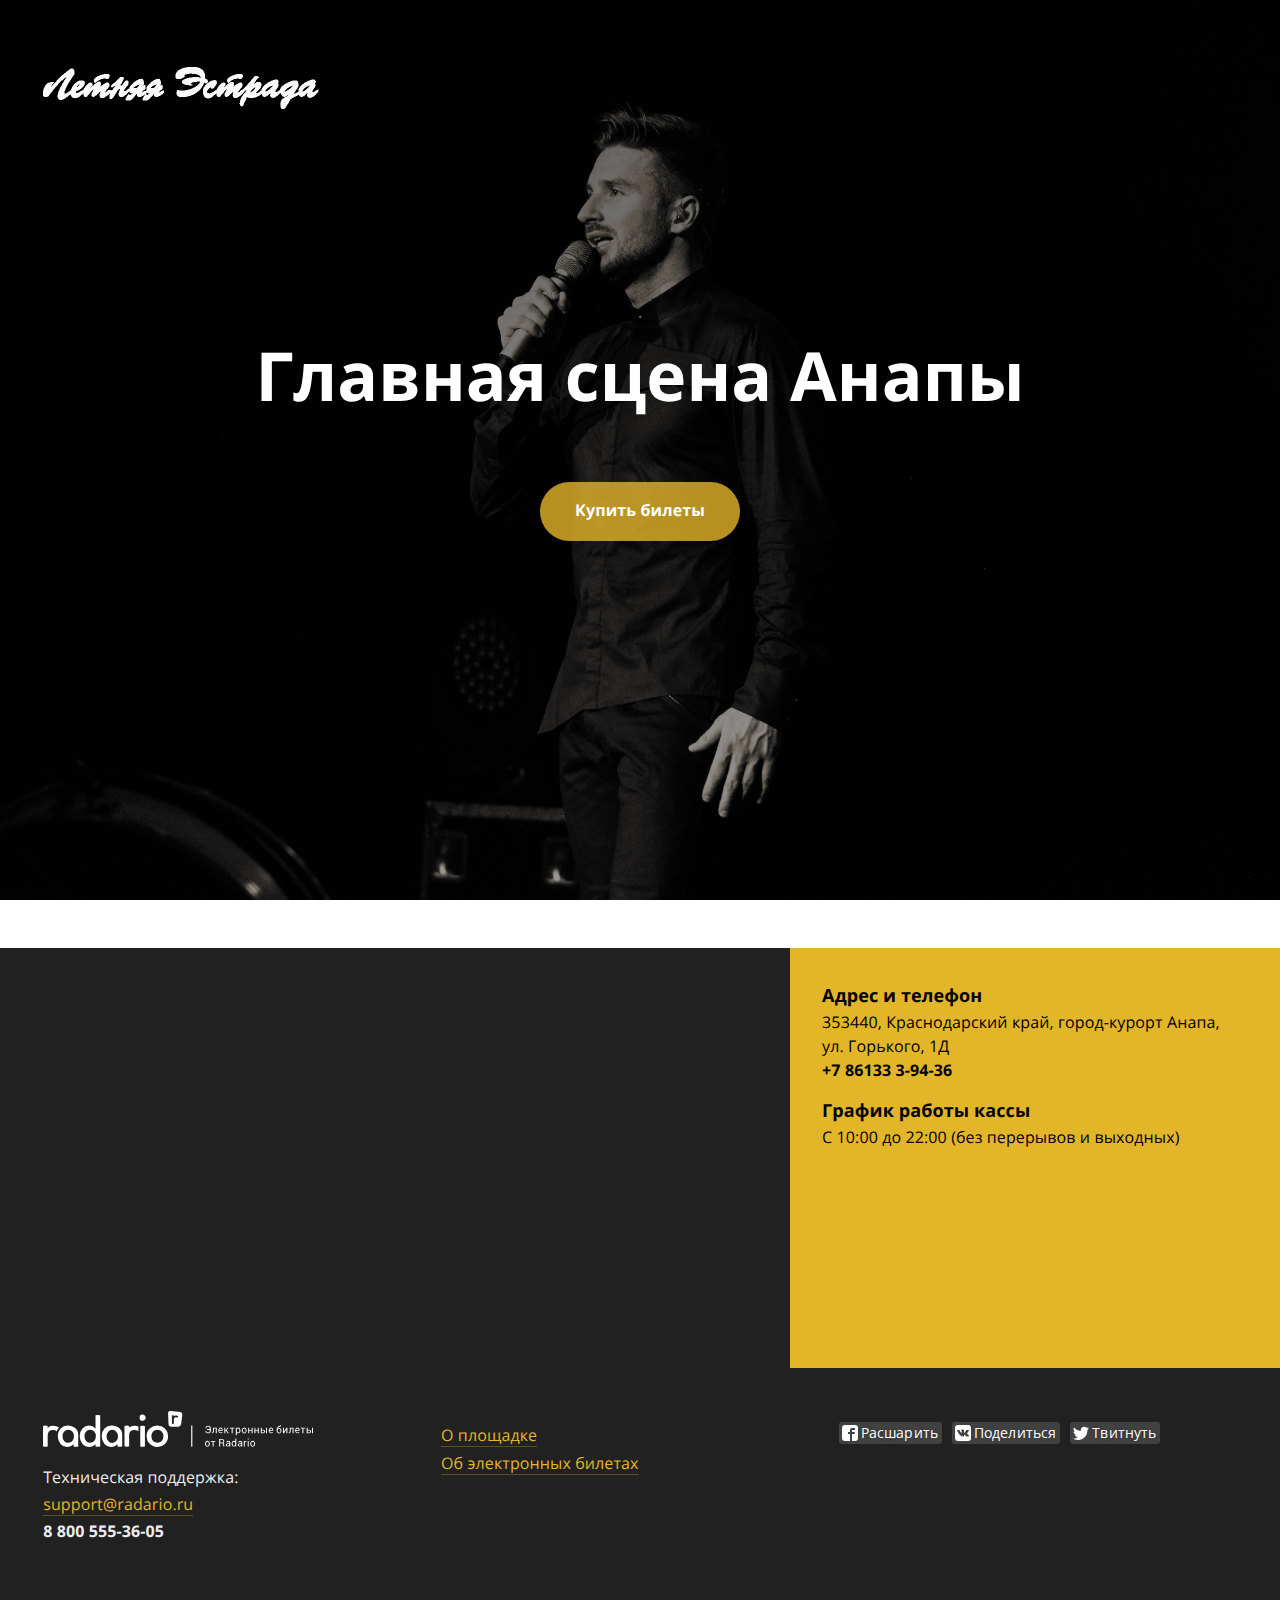
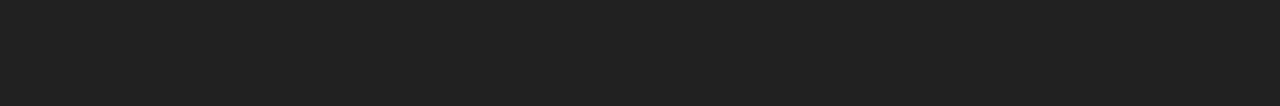
==== commit 47c39d6a: "Color edits" ====
--- a/estrada-anapa/index.html
+++ b/estrada-anapa/index.html
@@ -66,12 +66,12 @@
 		<div class="scale"><a href="#tickets" class="down-arrow trans ionicon trans">&#xf3d0;</a></div>
 	</div>
 	<div class="grid tickets" id="tickets">
-		<script data-class="radarioButtonScript" data-type="afisha" data-stand-alone="true" data-radario-widget-key="023686b0706cc1f30166316484bc18b49d3dc5124aac4" data-custom-width="100%" data-page-background-color="#FFFFFF" data-radario-widget-title-hide="true" data-utm-source="stereogorod.ru" src="https://radario.ru/scripts/widget/buy-button-widget.js"></script>
+		<script data-class="radarioButtonScript" data-type="afisha" data-stand-alone="true" data-accent-color="#E3B529" data-radario-widget-key="023686b0706cc1f30166316484bc18b49d3dc5124aac4" data-custom-width="100%" data-page-background-color="#FFFFFF" data-radario-widget-title-hide="true" data-utm-source="stereogorod.ru" src="https://radario.ru/scripts/widget/buy-button-widget.js"></script>
 	</div>
 
 	<div class="grid banners">
 		<div class="unit golden-large">
-		<script type="text/javascript" charset="utf-8" async src="https://api-maps.yandex.ru/services/constructor/1.0/js/?sid=Niflf7CR47e8wzM0Ep9ONE17fJrGZ9JX&width=100%&height=330"></script>
+		<script type="text/javascript" charset="utf-8" async src="https://api-maps.yandex.ru/services/constructor/1.0/js/?sid=Niflf7CR47e8wzM0Ep9ONE17fJrGZ9JX&width=100%&height=420"></script>
 		</div>
 		<div class="unit golden-small address">
 			<p><h4>Адрес и&nbsp;телефон</h4>
--- a/estrada-anapa/main.css
+++ b/estrada-anapa/main.css
@@ -1,2 +1,2 @@
-@import url("https://fonts.googleapis.com/css?family=Open+Sans:400,400i,800&subset=cyrillic");@font-face{font-family:'Socicon';src:url("https://d1azc1qln24ryf.cloudfront.net/114779/Socicon/Socicon.eot?xzo13r");src:url("https://d1azc1qln24ryf.cloudfront.net/114779/Socicon/Socicon.eot?xzo13r#iefix") format("embedded-opentype"),url("https://d1azc1qln24ryf.cloudfront.net/114779/Socicon/Socicon.woff2?xzo13r") format("woff2"),url("https://d1azc1qln24ryf.cloudfront.net/114779/Socicon/Socicon.ttf?xzo13r") format("truetype"),url("https://d1azc1qln24ryf.cloudfront.net/114779/Socicon/Socicon.woff?xzo13r") format("woff"),url("https://d1azc1qln24ryf.cloudfront.net/114779/Socicon/Socicon.svg?xzo13r#Socicon") format("svg");font-weight:normal;font-style:normal}@font-face{font-family:"Ionicons";src:url("https://code.ionicframework.com/ionicons/2.0.1/fonts/ionicons.eot?v=2.0.1#iefix") format("embedded-opentype"),url(https://code.ionicframework.com/ionicons/2.0.1/fonts/ionicons.ttf?v=2.0.1) format("truetype"),url(https://code.ionicframework.com/ionicons/2.0.1/fonts/ionicons.woff?v=2.0.1) format("woff"),url("https://code.ionicframework.com/ionicons/2.0.1/fonts/ionicons.svg?v=2.0.1#Ionicons") format("svg");font-weight:400;font-style:normal}.backstretch-item img{width:100%}body{background-color:#212121;font:400 100% "Open Sans",sans-serif;letter-spacing:.007em;margin:0;padding:0;text-rendering:geometricPrecision}h1{line-height:116% !important}*{line-height:150%}h4{font-size:1.125em;margin:0;padding-top:0}p{margin-top:0}nobr{display:inline;white-space:nowrap}.hidden{visibility:hidden}a{-webkit-transition:all .3s ease-out;color:#35BEF9;text-decoration:none;transition:all 0.3s ease-out}.main{position:relative;-ms-flex-align:center;-ms-flex-direction:column;-ms-flex-pack:center;-webkit-box-align:center;-webkit-box-direction:normal;-webkit-box-orient:vertical;-webkit-box-pack:center;align-items:center;background:linear-gradient(rgba(0,0,0,0.6), rgba(0,0,0,0.4)),url(bg.jpg) scroll no-repeat;background-size:cover;background-position:center center;display:-webkit-box;display:-ms-flexbox;display:flex;flex-direction:column;height:100vh;justify-content:center;min-height:48em;width:100%;padding-top:3em}a.tel{border-bottom:0 !important;color:inherit !important;font-weight:700}.title h1{font-size:4.23em;line-height:1.2;margin-bottom:1em}.title h1,.title span{color:#fff}.badge{border:1px solid #fff;border-radius:.188em;padding:0.063em 0.6em 0.188em}.topbar{padding:3.5em 2.7em;position:absolute;width:100%;z-index:2}.logo{margin-top:0.7em}.soclinks{-ms-flex-align:center;-ms-flex-pack:end;-webkit-box-align:center;-webkit-box-pack:end;align-items:center;display:-webkit-box;display:-ms-flexbox;display:flex;justify-content:flex-end;white-space:nowrap}.soclinks a{-webkit-font-smoothing:antialiased;color:#fff;font-family:socicon;font-size:1.5em;margin-left:.2em;padding:0.8em}a.trans,.soclinks a{border:0 !important;opacity:0.7}a:hover{opacity:1}.main .title{-ms-flex-align:center;-ms-flex-direction:column;-ms-flex-pack:center;-ms-flex-positive:1;-webkit-box-align:center;-webkit-box-direction:normal;-webkit-box-flex:1;-webkit-box-orient:vertical;-webkit-box-pack:center;align-items:center;display:-webkit-box;display:-ms-flexbox;display:flex;flex-direction:column;flex-grow:1;justify-content:center}.title-img{width:30em;margin-bottom:9em}.capcycle-bg-image{position:absolute;left:0;right:0;top:0;bottom:0;margin-left:auto;margin-right:auto;width:100%}.button{-webkit-transition:.3s ease-out;-webkit-transition:all .3s ease-out;background-color:rgba(53,190,249,0.8);border-radius:6.25em;color:#fff;display:block;font-weight:700;text-align:center;transition:all .3s ease-out;white-space:nowrap}.main .button{margin-left:auto;margin-right:auto;padding-bottom:1.16em;padding-top:1em;width:12.5em}a:hover .button{-webkit-transform:scale(1.05);background:-webkit-gradient(linear, left top, left bottom, from(#35BEF9), to(#07adf4));background:linear-gradient(to bottom, #35BEF9 0%, #07adf4 100%);transform:scale(1.05)}.main .down-arrow{color:#fff;display:block;font-size:4em;padding-bottom:20px;width:100%}.fotorama{padding:0}.banners{display:flex !important;flex-flow:row nowrap;width:100%}.tickets{background-color:#FFFFFF;color:#212121;padding:2em 0 1em}.subscribe{color:#fff;padding:1.2em 2em 2em;height:330px;background-color:#DC0055}.subscribe form{margin-top:1em;white-space:nowrap}.subscribe input{color:#fff;border:0;background-color:#DC0055;outline:0}.subscribe input[type=email]{border-bottom:1px solid #fff;font-size:100%;height:1.6em;width:52%}.subscribe input[type=submit]{background-color:#DC0055;border:1px solid #fff;border-radius:6.25em;font-size:100%;height:1.9em;margin-left:.9em;width:7em}.subscribe input[type=submit]:hover{cursor:pointer}.address{color:#fff;background-color:#02A5EB;height:330px;padding:1.2em 2em 2em}.address a{color:#fff;border-bottom:1px solid rgba(255,255,255,0.3)}.address a:hover{color:#fff;border-bottom:1px solid rgba(255,255,255,0.8)}.footer{background-color:#212121;color:#eee;padding:3.4em 2.7em 2em}.footer a,.popup a{border-bottom:1px solid rgba(53,190,249,0.3)}.footer a:hover,.popup a:hover{border-bottom:1px solid rgba(53,190,249,0.8)}.call-text *,.discount5 *{line-height:122% !important}.footer .unit{margin-bottom:3em !important}.footer:last-child{margin-bottom:4em !important}.footer p{line-height:170%}.popup-base{display:none;position:fixed;top:0;left:0;right:0;bottom:0;padding:5% 2.7em 0 2.7em;background-color:rgba(33,33,33,0.8);height:100%;overflow:scroll;flex-direction:row;align-items:flex-start;justify-content:center;z-index:3}.popup{display:none;position:relative;width:61.80%;overflow-y:scroll;background-color:#F5F5F5;-webkit-overflow-scrolling:touch;border-radius:.2em;padding:2em 2.7em 6em 2.7em;overflow-y:scroll;max-height:1000px}.popup .close{font-size:2.2em;position:absolute;right:1.2em;top:0.8em;color:#FBBF40}.popup .close a,.popup .close a:hover{border-bottom:0}.rad-logo{border:0 !important;position:relative;top:-11px}.likely{margin-top:5px;margin-bottom:5em}.socicon{font-family:socicon}.ionicon{font-family:Ionicons}.done{background:url(done.svg)}.grid,.unit{-webkit-box-sizing:border-box;box-sizing:border-box}.grid{clear:both;display:block;zoom:1}.grid .unit{float:left;width:100%}.wrap .grid,.grid.wrap{margin:0 auto;max-width:61em}.grid .whole,.grid .w-1-1{width:100%}.grid .half,.grid .w-1-2{width:50%}.grid .one-third,.grid .w-1-3{width:33.3332%}.grid .two-thirds,.grid .w-2-3{width:66.6665%}.grid .one-quarter,.grid .one-fourth,.grid .w-1-4{width:25%}.grid .three-quarters,.grid .three-fourths,.grid .w-3-4{width:75%}.grid .one-fifth,.grid .w-1-5{width:20%}.grid .two-fifths,.grid .w-2-5{width:40%}.grid .three-fifths,.grid .w-3-5{width:60%}.grid .four-fifths,.grid .w-4-5{width:80%}.grid .golden-small,.grid .w-g-s{width:38.2716%}.grid .golden-large,.grid .w-g-l{width:61.7283%}.grid:before,.grid:after{content:"";display:table;line-height:0}.grid:after{clear:both}.align-center{text-align:center}.align-left{text-align:left}.align-right{text-align:right}.pull-left{float:left}.pull-right{float:right}.only-on-mobiles{display:none !important}@media screen and (max-width: 35em){.popup-base{padding:0}.popup{padding-top:5.5em;overflow:scroll;position:absolute;bottom:0;left:0;right:0;top:0;zoom:.95;border-radius:0 !important;padding-right:1em;padding-left:1em}.popup .close{position:fixed}}@media screen and (max-width: 65em){.subscribe,.address{height:auto}.main{background-position:45% center;min-height:45em}#bgImage0{scale:0.2}.soclinks{-moz-transform:scale(0.9, 0.9);-moz-transform-origin:center center;zoom:0.9}.scale *{-moz-transform:scale(0.6, 0.6);-moz-transform-origin:center center;zoom:0.6}.banners{flex-wrap:wrap !important}.grid:not(.no-stacking-on-mobiles)>.unit{width:100% !important}.tickets a{min-width:50%;text-align:center}.tickets .button{margin-left:auto;margin-right:auto}.popup-base .popup{width:100% !important}.unit .grid .unit{padding-left:0;padding-right:0}.center-on-mobiles{-ms-flex-pack:center;-webkit-box-pack:center;justify-content:center;text-align:center !important}.hide-on-mobiles{display:none !important}.only-on-mobiles{display:block !important}.fotorama{padding-bottom:0;padding-right:2.7em}}@media screen and (min-width: 73.75em){.wider .grid,.grid.wider{margin:0 auto;max-width:73.75em}}.fotorama__arr:focus:after,.fotorama__fullscreen-icon:focus:after,.fotorama__html,.fotorama__img,.fotorama__nav__frame:focus .fotorama__dot:after,.fotorama__nav__frame:focus .fotorama__thumb:after,.fotorama__stage__frame,.fotorama__stage__shaft,.fotorama__video iframe{bottom:0;height:100%;left:0;position:absolute;right:0;top:0;width:100%}.fotorama--fullscreen,.fotorama__img{-webkit-box-shadow:none !important;border-radius:0 !important;box-shadow:none !important;max-height:99999px !important;max-width:99999px !important;min-height:0 !important;min-width:0 !important;padding:0 !important}.fotorama__wrap .fotorama__grab{cursor:move;cursor:-webkit-grab;cursor:-o-grab;cursor:-ms-grab;cursor:grab}.fotorama__grabbing *{cursor:move;cursor:-webkit-grabbing;cursor:-o-grabbing;cursor:-ms-grabbing;cursor:grabbing}.fotorama__spinner{left:50% !important;position:absolute !important;top:50% !important}.fotorama__wrap--css3 .fotorama__arr,.fotorama__wrap--css3 .fotorama__fullscreen-icon,.fotorama__wrap--css3 .fotorama__nav__shaft,.fotorama__wrap--css3 .fotorama__stage__shaft,.fotorama__wrap--css3 .fotorama__thumb-border,.fotorama__wrap--css3 .fotorama__video-close,.fotorama__wrap--css3 .fotorama__video-play{-webkit-transform:translate3d(0, 0, 0);transform:translate3d(0, 0, 0)}.fotorama__caption,.fotorama__nav:after,.fotorama__nav:before,.fotorama__stage:after,.fotorama__stage:before,.fotorama__wrap--css3 .fotorama__html,.fotorama__wrap--css3 .fotorama__nav,.fotorama__wrap--css3 .fotorama__spinner,.fotorama__wrap--css3 .fotorama__stage,.fotorama__wrap--css3 .fotorama__stage .fotorama__img,.fotorama__wrap--css3 .fotorama__stage__frame{-webkit-transform:translateZ(0);transform:translateZ(0)}.fotorama__arr:focus,.fotorama__fullscreen-icon:focus,.fotorama__nav__frame{outline:0}.fotorama__arr:focus:after,.fotorama__fullscreen-icon:focus:after,.fotorama__nav__frame:focus .fotorama__dot:after,.fotorama__nav__frame:focus .fotorama__thumb:after{background-color:rgba(0,175,234,0.5);border-radius:inherit;content:""}.fotorama__wrap--video .fotorama__stage,.fotorama__wrap--video .fotorama__stage__frame--video,.fotorama__wrap--video .fotorama__stage__frame--video .fotorama__html,.fotorama__wrap--video .fotorama__stage__frame--video .fotorama__img,.fotorama__wrap--video .fotorama__stage__shaft{-webkit-transform:none !important;transform:none !important}.fotorama__wrap--css3 .fotorama__nav__shaft,.fotorama__wrap--css3 .fotorama__stage__shaft,.fotorama__wrap--css3 .fotorama__thumb-border{-webkit-transition-duration:0;-webkit-transition-property:width,-webkit-transform;-webkit-transition-timing-function:cubic-bezier(0.1, 0, 0.25, 1);transition-duration:0;transition-property:-webkit-transform,width;transition-property:width,-webkit-transform;transition-property:transform,width;transition-property:transform,width,-webkit-transform;transition-timing-function:cubic-bezier(0.1, 0, 0.25, 1)}.fotorama__arr,.fotorama__fullscreen-icon,.fotorama__no-select,.fotorama__video-close,.fotorama__video-play,.fotorama__wrap{-moz-user-select:none;-ms-user-select:none;-webkit-user-select:none;user-select:none}.fotorama__select{-moz-user-select:text;-ms-user-select:text;-webkit-user-select:text;user-select:text}.fotorama__nav,.fotorama__nav__frame{margin:auto;padding:0}.fotorama__caption__wrap,.fotorama__nav__frame,.fotorama__nav__shaft{display:inline-block;vertical-align:middle;*display:inline;*zoom:1}.fotorama__nav__frame,.fotorama__thumb-border{-webkit-box-sizing:content-box;box-sizing:content-box}.fotorama__caption__wrap{-webkit-box-sizing:border-box;box-sizing:border-box}.fotorama--hidden,.fotorama__load{left:-99999px;position:absolute;top:-99999px;z-index:-1}.fotorama__arr,.fotorama__fullscreen-icon,.fotorama__nav,.fotorama__nav__frame,.fotorama__nav__shaft,.fotorama__stage__frame,.fotorama__stage__shaft,.fotorama__video-close,.fotorama__video-play{-webkit-tap-highlight-color:transparent}.fotorama__arr,.fotorama__fullscreen-icon,.fotorama__video-close,.fotorama__video-play{background:url(fotorama.png) no-repeat}@media (-webkit-min-device-pixel-ratio: 1.5), (-webkit-min-device-pixel-ratio: 2), (min-resolution: 2dppx){.fotorama__arr,.fotorama__fullscreen-icon,.fotorama__video-close,.fotorama__video-play{background:url(fotorama@2x.png) 0 0/96px 160px no-repeat}}.fotorama__thumb{background-color:#7f7f7f;background-color:rgba(127,127,127,0.2)}@media print{.fotorama__arr,.fotorama__fullscreen-icon,.fotorama__thumb-border,.fotorama__video-close,.fotorama__video-play{background:none !important}}.fotorama{min-width:1px;overflow:hidden}.fotorama:not(.fotorama--unobtrusive)>:not(:first-child){display:none}.fullscreen{background:#000;height:100% !important;margin:0 !important;max-height:100% !important;max-width:100% !important;overflow:hidden !important;padding:0 !important;width:100% !important}.fotorama--fullscreen{background:#000;bottom:0 !important;float:none !important;height:100% !important;left:0 !important;margin:0 !important;position:absolute !important;right:0 !important;top:0 !important;width:100% !important;z-index:2147483647 !important}.fotorama--fullscreen .fotorama__nav,.fotorama--fullscreen .fotorama__stage{background:#000}.fotorama__wrap{-webkit-text-size-adjust:100%;direction:ltr;position:relative;z-index:0}.fotorama__wrap--rtl .fotorama__stage__frame{direction:rtl}.fotorama__nav,.fotorama__stage{max-width:100%;overflow:hidden;position:relative}.fotorama__wrap--pan-y{-ms-touch-action:pan-y}.fotorama__wrap .fotorama__pointer{cursor:pointer}.fotorama__wrap--slide .fotorama__stage__frame{opacity:1 !important}.fotorama__stage__frame{overflow:hidden}.fotorama__stage__frame.fotorama__active{z-index:8}.fotorama__wrap--fade .fotorama__stage__frame{display:none}.fotorama__wrap--fade .fotorama__fade-front,.fotorama__wrap--fade .fotorama__fade-rear,.fotorama__wrap--fade .fotorama__stage__frame.fotorama__active{display:block;left:0;top:0}.fotorama__wrap--fade .fotorama__fade-front{z-index:8}.fotorama__wrap--fade .fotorama__fade-rear{z-index:7}.fotorama__wrap--fade .fotorama__fade-rear.fotorama__active{z-index:9}.fotorama__wrap--fade .fotorama__stage .fotorama__shadow{display:none}.fotorama__img{-ms-filter:alpha(Opacity=0);border:none !important;filter:alpha(opacity=0);opacity:0}.fotorama__error .fotorama__img,.fotorama__loaded .fotorama__img{-ms-filter:alpha(Opacity=100);filter:alpha(opacity=100);opacity:1}.fotorama--fullscreen .fotorama__loaded--full .fotorama__img,.fotorama__img--full{display:none}.fotorama--fullscreen .fotorama__loaded--full .fotorama__img--full{display:block}.fotorama__wrap--only-active .fotorama__nav,.fotorama__wrap--only-active .fotorama__stage{max-width:99999px !important}.fotorama__wrap--only-active .fotorama__stage__frame{visibility:hidden}.fotorama__wrap--only-active .fotorama__stage__frame.fotorama__active{visibility:visible}.fotorama__nav{display:none;font-size:0;line-height:0;text-align:center;white-space:nowrap;z-index:5}.fotorama__nav__shaft{left:0;position:relative;text-align:left;top:0}.fotorama__nav__frame{cursor:pointer;position:relative}.fotorama__nav--dots{display:block}.fotorama__nav--dots .fotorama__nav__frame{height:30px;width:18px}.fotorama__nav--dots .fotorama__nav__frame--thumb,.fotorama__nav--dots .fotorama__thumb-border{display:none}.fotorama__nav--thumbs{display:block}.fotorama__nav--thumbs .fotorama__nav__frame{padding-left:0 !important}.fotorama__nav--thumbs .fotorama__nav__frame:last-child{padding-right:0 !important}.fotorama__nav--thumbs .fotorama__nav__frame--dot{display:none}.fotorama__dot{border:1px solid #7f7f7f;border-radius:6px;display:block;height:4px;left:6px;position:relative;top:12px;width:4px}.fotorama__nav__frame:focus .fotorama__dot:after{left:-1px;padding:1px;top:-1px}.fotorama__nav__frame.fotorama__active .fotorama__dot{border-width:3px;height:0;width:0}.fotorama__nav__frame.fotorama__active .fotorama__dot:after{left:-3px;padding:3px;top:-3px}.fotorama__thumb{height:100%;overflow:hidden;position:relative;width:100%}.fotorama__nav__frame:focus .fotorama__thumb{z-index:2}.fotorama__thumb-border{background-image:-webkit-gradient(linear, left top, right bottom, from(rgba(255,255,255,0.25)), to(rgba(64,64,64,0.1)));background-image:linear-gradient(to bottom right, rgba(255,255,255,0.25), rgba(64,64,64,0.1));border-color:#D2AE00;border-style:solid;left:0;position:absolute;top:0;z-index:9}.fotorama__caption{bottom:0;color:#000;font-family:'Helvetica Neue',Arial,sans-serif;font-size:14px;left:0;line-height:1.5;position:absolute;right:0;z-index:12}.fotorama__caption a{border-bottom:1px solid;border-color:rgba(0,0,0,0.5);color:#000;text-decoration:none}.fotorama__caption a:hover{border-color:rgba(51,51,51,0.5);color:#333}.fotorama__wrap--rtl .fotorama__caption{left:auto;right:0}.fotorama__wrap--no-captions .fotorama__caption,.fotorama__wrap--video .fotorama__caption{display:none}.fotorama__caption__wrap{background-color:#fff;background-color:rgba(255,255,255,0.9);padding:5px 10px}@-webkit-keyframes spinner{0%{-webkit-transform:rotate(0);transform:rotate(0)}100%{-webkit-transform:rotate(360deg);transform:rotate(360deg)}}@keyframes spinner{0%{-webkit-transform:rotate(0);transform:rotate(0)}100%{-webkit-transform:rotate(360deg);transform:rotate(360deg)}}.fotorama__wrap--css3 .fotorama__spinner{-webkit-animation:spinner 24s infinite linear;animation:spinner 24s infinite linear}.fotorama__wrap--css3 .fotorama__html,.fotorama__wrap--css3 .fotorama__stage .fotorama__img{-webkit-transition-duration:.3s;-webkit-transition-property:opacity;-webkit-transition-timing-function:linear;transition-duration:.3s;transition-property:opacity;transition-timing-function:linear}.fotorama__wrap--video .fotorama__stage__frame--video .fotorama__html,.fotorama__wrap--video .fotorama__stage__frame--video .fotorama__img{-ms-filter:alpha(Opacity=0);filter:alpha(opacity=0);opacity:0}.fotorama__select{cursor:auto}.fotorama__video{bottom:0;left:0;position:absolute;right:0;top:32px;z-index:10}.fotorama__arr,.fotorama__fullscreen-icon,.fotorama__video-close,.fotorama__video-play{cursor:pointer;position:absolute;z-index:11}.fotorama__arr{height:32px;margin-top:-16px;position:absolute;top:50%;width:32px}.fotorama__arr--prev{background-position:0 0;left:2px}.fotorama__arr--next{background-position:-32px 0;right:2px}.fotorama__arr--disabled{cursor:default;opacity:.1;pointer-events:none;*display:none}.fotorama__fullscreen-icon{background-position:0 -32px;height:32px;right:2px;top:2px;width:32px;z-index:20}.fotorama__arr:focus,.fotorama__fullscreen-icon:focus{border-radius:50%}.fotorama--fullscreen .fotorama__fullscreen-icon{background-position:-32px -32px}.fotorama__video-play{background-position:0 -64px;height:96px;left:50%;margin-left:-48px;margin-top:-48px;opacity:0;top:50%;width:96px}.fotorama__wrap--css2 .fotorama__video-play,.fotorama__wrap--video .fotorama__stage .fotorama__video-play{display:none}.fotorama__error .fotorama__video-play,.fotorama__loaded .fotorama__video-play,.fotorama__nav__frame .fotorama__video-play{display:block;opacity:1}.fotorama__nav__frame .fotorama__video-play{background-position:-64px -32px;height:32px;margin-left:-16px;margin-top:-16px;width:32px}.fotorama__video-close{background-position:-64px 0;height:32px;opacity:0;right:0;top:0;width:32px;z-index:20}.fotorama__wrap--css2 .fotorama__video-close{display:none}.fotorama__wrap--css3 .fotorama__video-close{-webkit-transform:translate3d(32px, -32px, 0);transform:translate3d(32px, -32px, 0)}.fotorama__wrap--video .fotorama__video-close{display:block;opacity:1}.fotorama__wrap--css3.fotorama__wrap--video .fotorama__video-close{-webkit-transform:translate3d(0, 0, 0);transform:translate3d(0, 0, 0)}.fotorama__wrap--no-controls.fotorama__wrap--toggle-arrows .fotorama__arr,.fotorama__wrap--no-controls.fotorama__wrap--toggle-arrows .fotorama__fullscreen-icon{opacity:0}.fotorama__wrap--no-controls.fotorama__wrap--toggle-arrows .fotorama__arr:focus,.fotorama__wrap--no-controls.fotorama__wrap--toggle-arrows .fotorama__fullscreen-icon:focus{opacity:1}.fotorama__wrap--video .fotorama__arr,.fotorama__wrap--video .fotorama__fullscreen-icon{opacity:0 !important}.fotorama__wrap--css2.fotorama__wrap--no-controls.fotorama__wrap--toggle-arrows .fotorama__arr,.fotorama__wrap--css2.fotorama__wrap--no-controls.fotorama__wrap--toggle-arrows .fotorama__fullscreen-icon{display:none}.fotorama__wrap--css2.fotorama__wrap--no-controls.fotorama__wrap--toggle-arrows .fotorama__arr:focus,.fotorama__wrap--css2.fotorama__wrap--no-controls.fotorama__wrap--toggle-arrows .fotorama__fullscreen-icon:focus{display:block}.fotorama__wrap--css2.fotorama__wrap--video .fotorama__arr,.fotorama__wrap--css2.fotorama__wrap--video .fotorama__fullscreen-icon{display:none !important}.fotorama__wrap--css3.fotorama__wrap--no-controls.fotorama__wrap--slide.fotorama__wrap--toggle-arrows .fotorama__fullscreen-icon:not(:focus){-webkit-transform:translate3d(32px, -32px, 0);transform:translate3d(32px, -32px, 0)}.fotorama__wrap--css3.fotorama__wrap--no-controls.fotorama__wrap--slide.fotorama__wrap--toggle-arrows .fotorama__arr--prev:not(:focus){-webkit-transform:translate3d(-48px, 0, 0);transform:translate3d(-48px, 0, 0)}.fotorama__wrap--css3.fotorama__wrap--no-controls.fotorama__wrap--slide.fotorama__wrap--toggle-arrows .fotorama__arr--next:not(:focus){-webkit-transform:translate3d(48px, 0, 0);transform:translate3d(48px, 0, 0)}.fotorama__wrap--css3.fotorama__wrap--video .fotorama__fullscreen-icon{-webkit-transform:translate3d(32px, -32px, 0) !important;transform:translate3d(32px, -32px, 0) !important}.fotorama__wrap--css3.fotorama__wrap--video .fotorama__arr--prev{-webkit-transform:translate3d(-48px, 0, 0) !important;transform:translate3d(-48px, 0, 0) !important}.fotorama__wrap--css3.fotorama__wrap--video .fotorama__arr--next{-webkit-transform:translate3d(48px, 0, 0) !important;transform:translate3d(48px, 0, 0) !important}.fotorama__wrap--css3 .fotorama__arr:not(:focus),.fotorama__wrap--css3 .fotorama__fullscreen-icon:not(:focus),.fotorama__wrap--css3 .fotorama__video-close:not(:focus),.fotorama__wrap--css3 .fotorama__video-play:not(:focus){-webkit-transition-duration:.3s;-webkit-transition-property:opacity,-webkit-transform;transition-duration:.3s;transition-property:-webkit-transform,opacity;transition-property:opacity,-webkit-transform;transition-property:transform,opacity;transition-property:transform,opacity,-webkit-transform}.fotorama__nav:after,.fotorama__nav:before,.fotorama__stage:after,.fotorama__stage:before{background-repeat:no-repeat;background-size:1px 100%,5px 100%;bottom:0;content:"";display:block;height:auto;pointer-events:none;position:absolute;text-decoration:none;top:0;width:10px;z-index:10}.fotorama__nav:before,.fotorama__stage:before{background-image:-webkit-gradient(linear, left top, left bottom, from(transparent), color-stop(25%, rgba(0,0,0,0.2)), color-stop(75%, rgba(0,0,0,0.3)), to(transparent)),radial-gradient(farthest-side at 0 50%, rgba(0,0,0,0.4), transparent);background-image:linear-gradient(transparent, rgba(0,0,0,0.2) 25%, rgba(0,0,0,0.3) 75%, transparent),radial-gradient(farthest-side at 0 50%, rgba(0,0,0,0.4), transparent);background-position:0 0,0 0;left:-10px}.fotorama__nav.fotorama__shadows--left:before,.fotorama__stage.fotorama__shadows--left:before{left:0}.fotorama__nav:after,.fotorama__stage:after{background-image:-webkit-gradient(linear, left top, left bottom, from(transparent), color-stop(25%, rgba(0,0,0,0.2)), color-stop(75%, rgba(0,0,0,0.3)), to(transparent)),radial-gradient(farthest-side at 100% 50%, rgba(0,0,0,0.4), transparent);background-image:linear-gradient(transparent, rgba(0,0,0,0.2) 25%, rgba(0,0,0,0.3) 75%, transparent),radial-gradient(farthest-side at 100% 50%, rgba(0,0,0,0.4), transparent);background-position:100% 0,100% 0;right:-10px}.fotorama__nav.fotorama__shadows--right:after,.fotorama__stage.fotorama__shadows--right:after{right:0}.fotorama--fullscreen .fotorama__nav:after,.fotorama--fullscreen .fotorama__nav:before,.fotorama--fullscreen .fotorama__stage:after,.fotorama--fullscreen .fotorama__stage:before,.fotorama__wrap--fade .fotorama__stage:after,.fotorama__wrap--fade .fotorama__stage:before,.fotorama__wrap--no-shadows .fotorama__nav:after,.fotorama__wrap--no-shadows .fotorama__nav:before,.fotorama__wrap--no-shadows .fotorama__stage:after,.fotorama__wrap--no-shadows .fotorama__stage:before{display:none}.likely,.likely__widget{-moz-osx-font-smoothing:grayscale;-webkit-font-smoothing:antialiased;font-weight:400;list-style:none !important;padding:0;text-indent:0 !important}.likely{display:inline-block}.likely__widget{font-size:inherit;margin:0}.likely{font-size:0 !important;opacity:0}.likely_visible{-webkit-transition:opacity .1s ease-in;opacity:1;transition:opacity 0.1s ease-in}.likely>*{display:inline-block;visibility:hidden}.likely_visible>*{visibility:inherit}.likely__widget{position:relative;white-space:nowrap}.likely__button,.likely__widget{display:inline-block}.likely__button,.likely__counter{margin:0;outline:0;text-decoration:none;text-rendering:optimizeLegibility}.likely__button{-moz-user-select:none;-ms-user-select:none;-webkit-user-select:none;position:relative;user-select:none}.likely__counter{display:none;font-weight:400;position:relative}.likely_ready .likely__counter{display:inline-block}.likely_ready .likely__counter_empty{display:none}.likely__button,.likely__counter,.likely__icon,.likely__widget{vertical-align:top}.likely__widget{-webkit-transition:background .33s ease-out,color .33s ease-out,fill .33s ease-out;transition:background 0.33s ease-out,color 0.33s ease-out,fill 0.33s ease-out}.likely__widget:active,.likely__widget:focus,.likely__widget:hover{-webkit-transition:none;cursor:pointer;transition:none}@media (hover: none){.likely__widget:active,.likely__widget:focus,.likely__widget:hover{-webkit-transition:background .33s ease-out,color .33s ease-out,fill .33s ease-out;cursor:unset;transition:background 0.33s ease-out,color 0.33s ease-out,fill 0.33s ease-out}}.likely__icon{display:inline-block;position:relative;text-align:left}.likely svg{height:16px;left:3px;position:absolute;top:3px;width:16px}.likely__button,.likely__counter{cursor:inherit;line-height:inherit}.likely__button:empty{display:none}.likely__counter{text-align:center}.likely .likely__widget{background:rgba(231,231,231,0.8);color:#000}.likely .likely__counter{background-image:linear-gradient(to right, rgba(0,0,0,0.2) 0, transparent 0.5px, transparent 100%);background-repeat:repeat-y;background-size:1px 1px}.likely-light .likely__widget{background:rgba(236,236,236,0.16);color:#fff;fill:#fff;text-shadow:rgba(0,0,0,0.2) 0 0 0.33em}.likely-light .likely__counter{background-image:linear-gradient(to right, rgba(255,255,255,0.4) 0, rgba(255,255,255,0) 0.5px, rgba(255,255,255,0) 100%)}.likely__widget_facebook{fill:#425497}.likely__widget_facebook:active,.likely__widget_facebook:focus,.likely__widget_facebook:hover{background:rgba(207,212,229,0.8)}@media (hover: none){.likely__widget_facebook:active,.likely__widget_facebook:focus,.likely__widget_facebook:hover{background:rgba(231,231,231,0.8)}}.likely-light .likely__widget_facebook:active,.likely-light .likely__widget_facebook:focus,.likely-light .likely__widget_facebook:hover{background:rgba(66,84,151,0.7);text-shadow:#425497 0 0 0.25em}@media (hover: none){.likely-light .likely__widget_facebook:active,.likely-light .likely__widget_facebook:focus,.likely-light .likely__widget_facebook:hover{background:rgba(236,236,236,0.16);text-shadow:rgba(0,0,0,0.2) 0 0 0.33em}}.likely__widget_twitter{fill:#00b7ec}.likely__widget_twitter:active,.likely__widget_twitter:focus,.likely__widget_twitter:hover{background:rgba(191,237,250,0.8)}@media (hover: none){.likely__widget_twitter:active,.likely__widget_twitter:focus,.likely__widget_twitter:hover{background:rgba(231,231,231,0.8)}}.likely-light .likely__widget_twitter:active,.likely-light .likely__widget_twitter:focus,.likely-light .likely__widget_twitter:hover{background:rgba(0,183,236,0.7);text-shadow:#00b7ec 0 0 0.25em}@media (hover: none){.likely-light .likely__widget_twitter:active,.likely-light .likely__widget_twitter:focus,.likely-light .likely__widget_twitter:hover{background:rgba(236,236,236,0.16);text-shadow:rgba(0,0,0,0.2) 0 0 0.33em}}.likely__widget_gplus{fill:#dd4241}.likely__widget_gplus:active,.likely__widget_gplus:focus,.likely__widget_gplus:hover{background:rgba(246,207,207,0.8)}@media (hover: none){.likely__widget_gplus:active,.likely__widget_gplus:focus,.likely__widget_gplus:hover{background:rgba(231,231,231,0.8)}}.likely-light .likely__widget_gplus:active,.likely-light .likely__widget_gplus:focus,.likely-light .likely__widget_gplus:hover{background:rgba(221,66,65,0.7);text-shadow:#dd4241 0 0 0.25em}@media (hover: none){.likely-light .likely__widget_gplus:active,.likely-light .likely__widget_gplus:focus,.likely-light .likely__widget_gplus:hover{background:rgba(236,236,236,0.16);text-shadow:rgba(0,0,0,0.2) 0 0 0.33em}}.likely__widget_vkontakte{fill:#526e8f}.likely__widget_vkontakte:active,.likely__widget_vkontakte:focus,.likely__widget_vkontakte:hover{background:rgba(211,218,227,0.8)}@media (hover: none){.likely__widget_vkontakte:active,.likely__widget_vkontakte:focus,.likely__widget_vkontakte:hover{background:rgba(231,231,231,0.8)}}.likely-light .likely__widget_vkontakte:active,.likely-light .likely__widget_vkontakte:focus,.likely-light .likely__widget_vkontakte:hover{background:rgba(82,110,143,0.7);text-shadow:#526e8f 0 0 0.25em}@media (hover: none){.likely-light .likely__widget_vkontakte:active,.likely-light .likely__widget_vkontakte:focus,.likely-light .likely__widget_vkontakte:hover{background:rgba(236,236,236,0.16);text-shadow:rgba(0,0,0,0.2) 0 0 0.33em}}.likely__widget_pinterest{fill:#cc002b}.likely__widget_pinterest:active,.likely__widget_pinterest:focus,.likely__widget_pinterest:hover{background:rgba(242,191,202,0.8)}@media (hover: none){.likely__widget_pinterest:active,.likely__widget_pinterest:focus,.likely__widget_pinterest:hover{background:rgba(231,231,231,0.8)}}.likely-light .likely__widget_pinterest:active,.likely-light .likely__widget_pinterest:focus,.likely-light .likely__widget_pinterest:hover{background:rgba(204,0,43,0.7);text-shadow:#cc002b 0 0 0.25em}@media (hover: none){.likely-light .likely__widget_pinterest:active,.likely-light .likely__widget_pinterest:focus,.likely-light .likely__widget_pinterest:hover{background:rgba(236,236,236,0.16);text-shadow:rgba(0,0,0,0.2) 0 0 0.33em}}.likely__widget_odnoklassniki{fill:#f6903b}.likely__widget_odnoklassniki:active,.likely__widget_odnoklassniki:focus,.likely__widget_odnoklassniki:hover{background:rgba(252,227,206,0.8)}@media (hover: none){.likely__widget_odnoklassniki:active,.likely__widget_odnoklassniki:focus,.likely__widget_odnoklassniki:hover{background:rgba(231,231,231,0.8)}}.likely-light .likely__widget_odnoklassniki:active,.likely-light .likely__widget_odnoklassniki:focus,.likely-light .likely__widget_odnoklassniki:hover{background:rgba(246,144,59,0.7);text-shadow:#f6903b 0 0 0.25em}@media (hover: none){.likely-light .likely__widget_odnoklassniki:active,.likely-light .likely__widget_odnoklassniki:focus,.likely-light .likely__widget_odnoklassniki:hover{background:rgba(236,236,236,0.16);text-shadow:rgba(0,0,0,0.2) 0 0 0.33em}}.likely__widget_telegram{fill:#34abde}.likely__widget_telegram:active,.likely__widget_telegram:focus,.likely__widget_telegram:hover{background:rgba(204,234,246,0.8)}@media (hover: none){.likely__widget_telegram:active,.likely__widget_telegram:focus,.likely__widget_telegram:hover{background:rgba(231,231,231,0.8)}}.likely-light .likely__widget_telegram:active,.likely-light .likely__widget_telegram:focus,.likely-light .likely__widget_telegram:hover{background:rgba(52,171,222,0.7);text-shadow:#34abde 0 0 0.25em}@media (hover: none){.likely-light .likely__widget_telegram:active,.likely-light .likely__widget_telegram:focus,.likely-light .likely__widget_telegram:hover{background:rgba(236,236,236,0.16);text-shadow:rgba(0,0,0,0.2) 0 0 0.33em}}.likely__widget_linkedin{fill:#0077b5}.likely__widget_linkedin:active,.likely__widget_linkedin:focus,.likely__widget_linkedin:hover{background:rgba(191,221,236,0.8)}@media (hover: none){.likely__widget_linkedin:active,.likely__widget_linkedin:focus,.likely__widget_linkedin:hover{background:rgba(231,231,231,0.8)}}.likely-light .likely__widget_linkedin:active,.likely-light .likely__widget_linkedin:focus,.likely-light .likely__widget_linkedin:hover{background:rgba(0,119,181,0.7);text-shadow:#0077b5 0 0 0.25em}@media (hover: none){.likely-light .likely__widget_linkedin:active,.likely-light .likely__widget_linkedin:focus,.likely-light .likely__widget_linkedin:hover{background:rgba(236,236,236,0.16);text-shadow:rgba(0,0,0,0.2) 0 0 0.33em}}.likely{margin-left:-5px;margin-right:-5px;margin-top:0}.likely .likely__widget{border-radius:3px;font-size:14px;height:22px;line-height:20px;margin:0 5px 10px}.likely .likely__icon{height:22px;width:22px}.likely .likely__button{padding:1px 4px 1px 0}.likely .likely__counter{padding:1px 4px}.likely-big{margin:0 -6px -12px}.likely-big .likely__widget{border-radius:4px;font-size:18px;height:32px;line-height:28px;margin:0 6px 12px}.likely-big .likely__icon{height:32px;width:32px}.likely-big .likely__button{padding:2px 6px 2px 0}.likely-big .likely__counter{padding:2px 6px}.likely-big svg{height:24px;left:4px;top:4px;width:24px}.likely-small{margin:0 -4px -8px}.likely-small .likely__widget{border-radius:2px;font-size:12px;height:18px;line-height:14px;margin:0 4px 8px}.likely-small .likely__icon{height:18px;width:18px}.likely-small .likely__button{padding:2px 3px 2px 0}.likely-small .likely__counter{padding:2px 3px}.likely-small svg{height:12px;left:3px;top:3px;width:12px}@-webkit-keyframes shake{from,to{-webkit-transform:translate3d(0, 0, 0);transform:translate3d(0, 0, 0)}10%,30%,50%,70%,90%{-webkit-transform:translate3d(-10px, 0, 0);transform:translate3d(-10px, 0, 0)}20%,40%,60%,80%{-webkit-transform:translate3d(10px, 0, 0);transform:translate3d(10px, 0, 0)}}@keyframes shake{from,to{-webkit-transform:translate3d(0, 0, 0);transform:translate3d(0, 0, 0)}10%,30%,50%,70%,90%{-webkit-transform:translate3d(-10px, 0, 0);transform:translate3d(-10px, 0, 0)}20%,40%,60%,80%{-webkit-transform:translate3d(10px, 0, 0);transform:translate3d(10px, 0, 0)}}.shake{-webkit-animation-duration:.8s;-webkit-animation-fill-mode:both;-webkit-animation-name:shake;animation-duration:.8s;animation-fill-mode:both;animation-name:shake}
+@import url("https://fonts.googleapis.com/css?family=Open+Sans:400,400i,800&subset=cyrillic");@font-face{font-family:'Socicon';src:url("https://d1azc1qln24ryf.cloudfront.net/114779/Socicon/Socicon.eot?xzo13r");src:url("https://d1azc1qln24ryf.cloudfront.net/114779/Socicon/Socicon.eot?xzo13r#iefix") format("embedded-opentype"),url("https://d1azc1qln24ryf.cloudfront.net/114779/Socicon/Socicon.woff2?xzo13r") format("woff2"),url("https://d1azc1qln24ryf.cloudfront.net/114779/Socicon/Socicon.ttf?xzo13r") format("truetype"),url("https://d1azc1qln24ryf.cloudfront.net/114779/Socicon/Socicon.woff?xzo13r") format("woff"),url("https://d1azc1qln24ryf.cloudfront.net/114779/Socicon/Socicon.svg?xzo13r#Socicon") format("svg");font-weight:normal;font-style:normal}@font-face{font-family:"Ionicons";src:url("https://code.ionicframework.com/ionicons/2.0.1/fonts/ionicons.eot?v=2.0.1#iefix") format("embedded-opentype"),url(https://code.ionicframework.com/ionicons/2.0.1/fonts/ionicons.ttf?v=2.0.1) format("truetype"),url(https://code.ionicframework.com/ionicons/2.0.1/fonts/ionicons.woff?v=2.0.1) format("woff"),url("https://code.ionicframework.com/ionicons/2.0.1/fonts/ionicons.svg?v=2.0.1#Ionicons") format("svg");font-weight:400;font-style:normal}.backstretch-item img{width:100%}body{background-color:#212121;font:400 100% "Open Sans",sans-serif;letter-spacing:.007em;margin:0;padding:0;text-rendering:geometricPrecision}h1{line-height:116% !important}*{line-height:150%}h4{font-size:1.125em;margin:0;padding-top:0}p{margin-top:0}nobr{display:inline;white-space:nowrap}.hidden{visibility:hidden}a{-webkit-transition:all .3s ease-out;color:#E3B529;text-decoration:none;transition:all 0.3s ease-out}.main{position:relative;-ms-flex-align:center;-ms-flex-direction:column;-ms-flex-pack:center;-webkit-box-align:center;-webkit-box-direction:normal;-webkit-box-orient:vertical;-webkit-box-pack:center;align-items:center;background:linear-gradient(rgba(0,0,0,0.6), rgba(0,0,0,0.4)),url(bg.jpg) scroll no-repeat;background-size:cover;background-position:center center;display:-webkit-box;display:-ms-flexbox;display:flex;flex-direction:column;height:100vh;justify-content:center;min-height:48em;width:100%;padding-top:3em}a.tel{border-bottom:0 !important;color:inherit !important;font-weight:700}.title h1{font-size:4.23em;line-height:1.2;margin-bottom:1em}.title h1,.title span{color:#fff}.badge{border:1px solid #fff;border-radius:.188em;padding:0.063em 0.6em 0.188em}.topbar{padding:3.5em 2.7em;position:absolute;width:100%;z-index:2}.logo{margin-top:0.7em}.soclinks{-ms-flex-align:center;-ms-flex-pack:end;-webkit-box-align:center;-webkit-box-pack:end;align-items:center;display:-webkit-box;display:-ms-flexbox;display:flex;justify-content:flex-end;white-space:nowrap}.soclinks a{-webkit-font-smoothing:antialiased;color:#fff;font-family:socicon;font-size:1.5em;margin-left:.2em;padding:0.8em}a.trans,.soclinks a{border:0 !important;opacity:0.7}a:hover{opacity:1}.main .title{-ms-flex-align:center;-ms-flex-direction:column;-ms-flex-pack:center;-ms-flex-positive:1;-webkit-box-align:center;-webkit-box-direction:normal;-webkit-box-flex:1;-webkit-box-orient:vertical;-webkit-box-pack:center;align-items:center;display:-webkit-box;display:-ms-flexbox;display:flex;flex-direction:column;flex-grow:1;justify-content:center}.title-img{width:30em;margin-bottom:9em}.capcycle-bg-image{position:absolute;left:0;right:0;top:0;bottom:0;margin-left:auto;margin-right:auto;width:100%}.button{-webkit-transition:.3s ease-out;-webkit-transition:all .3s ease-out;background-color:rgba(227,181,41,0.8);border-radius:6.25em;color:#fff;display:block;font-weight:700;text-align:center;transition:all .3s ease-out;white-space:nowrap}.main .button{margin-left:auto;margin-right:auto;padding-bottom:1.16em;padding-top:1em;width:12.5em}a:hover .button{-webkit-transform:scale(1.05);background:-webkit-gradient(linear, left top, left bottom, from(#E3B529), to(#c09719));background:linear-gradient(to bottom, #E3B529 0%, #c09719 100%);transform:scale(1.05)}.main .down-arrow{color:#fff;display:block;font-size:4em;padding-bottom:20px;width:100%}.fotorama{padding:0}.banners{display:flex !important;flex-flow:row nowrap;width:100%}.tickets{background-color:#FFFFFF;color:#212121;padding:2em 0 1em}.subscribe{color:#fff;padding:1.2em 2em 2em;height:330px;background-color:#DC0055}.subscribe form{margin-top:1em;white-space:nowrap}.subscribe input{color:#fff;border:0;background-color:#DC0055;outline:0}.subscribe input[type=email]{border-bottom:1px solid #fff;font-size:100%;height:1.6em;width:52%}.subscribe input[type=submit]{background-color:#DC0055;border:1px solid #fff;border-radius:6.25em;font-size:100%;height:1.9em;margin-left:.9em;width:7em}.subscribe input[type=submit]:hover{cursor:pointer}.address{background-color:#E3B529;height:420px;padding:1.2em 2em 2em}.address a{color:#fff;border-bottom:1px solid rgba(255,255,255,0.3)}.address a:hover{color:#fff;border-bottom:1px solid rgba(255,255,255,0.8)}.footer{background-color:#212121;color:#eee;padding:3.4em 2.7em 2em}.footer a,.popup a{border-bottom:1px solid rgba(227,181,41,0.3)}.footer a:hover,.popup a:hover{border-bottom:1px solid rgba(227,181,41,0.8)}.call-text *,.discount5 *{line-height:122% !important}.footer .unit{margin-bottom:3em !important}.footer:last-child{margin-bottom:4em !important}.footer p{line-height:170%}.popup-base{display:none;position:fixed;top:0;left:0;right:0;bottom:0;padding:5% 2.7em 0 2.7em;background-color:rgba(33,33,33,0.8);height:100%;overflow:scroll;flex-direction:row;align-items:flex-start;justify-content:center;z-index:3}.popup{display:none;position:relative;width:61.80%;overflow-y:scroll;background-color:#F5F5F5;-webkit-overflow-scrolling:touch;border-radius:.2em;padding:2em 2.7em 6em 2.7em;overflow-y:scroll;max-height:1000px}.popup .close{font-size:2.2em;position:absolute;right:1.2em;top:0.8em;color:#FBBF40}.popup .close a,.popup .close a:hover{border-bottom:0}.rad-logo{border:0 !important;position:relative;top:-11px}.likely{margin-top:5px;margin-bottom:5em}.socicon{font-family:socicon}.ionicon{font-family:Ionicons}.done{background:url(done.svg)}.grid,.unit{-webkit-box-sizing:border-box;box-sizing:border-box}.grid{clear:both;display:block;zoom:1}.grid .unit{float:left;width:100%}.wrap .grid,.grid.wrap{margin:0 auto;max-width:61em}.grid .whole,.grid .w-1-1{width:100%}.grid .half,.grid .w-1-2{width:50%}.grid .one-third,.grid .w-1-3{width:33.3332%}.grid .two-thirds,.grid .w-2-3{width:66.6665%}.grid .one-quarter,.grid .one-fourth,.grid .w-1-4{width:25%}.grid .three-quarters,.grid .three-fourths,.grid .w-3-4{width:75%}.grid .one-fifth,.grid .w-1-5{width:20%}.grid .two-fifths,.grid .w-2-5{width:40%}.grid .three-fifths,.grid .w-3-5{width:60%}.grid .four-fifths,.grid .w-4-5{width:80%}.grid .golden-small,.grid .w-g-s{width:38.2716%}.grid .golden-large,.grid .w-g-l{width:61.7283%}.grid:before,.grid:after{content:"";display:table;line-height:0}.grid:after{clear:both}.align-center{text-align:center}.align-left{text-align:left}.align-right{text-align:right}.pull-left{float:left}.pull-right{float:right}.only-on-mobiles{display:none !important}@media screen and (max-width: 35em){.popup-base{padding:0}.popup{padding-top:5.5em;overflow:scroll;position:absolute;bottom:0;left:0;right:0;top:0;zoom:.95;border-radius:0 !important;padding-right:1em;padding-left:1em}.popup .close{position:fixed}}@media screen and (max-width: 65em){.subscribe,.address{height:auto}.main{background-position:45% center;min-height:45em}#bgImage0{scale:0.2}.soclinks{-moz-transform:scale(0.9, 0.9);-moz-transform-origin:center center;zoom:0.9}.scale *{-moz-transform:scale(0.6, 0.6);-moz-transform-origin:center center;zoom:0.6}.banners{flex-wrap:wrap !important}.grid:not(.no-stacking-on-mobiles)>.unit{width:100% !important}.tickets a{min-width:50%;text-align:center}.tickets .button{margin-left:auto;margin-right:auto}.popup-base .popup{width:100% !important}.unit .grid .unit{padding-left:0;padding-right:0}.center-on-mobiles{-ms-flex-pack:center;-webkit-box-pack:center;justify-content:center;text-align:center !important}.hide-on-mobiles{display:none !important}.only-on-mobiles{display:block !important}.fotorama{padding-bottom:0;padding-right:2.7em}}@media screen and (min-width: 73.75em){.wider .grid,.grid.wider{margin:0 auto;max-width:73.75em}}.fotorama__arr:focus:after,.fotorama__fullscreen-icon:focus:after,.fotorama__html,.fotorama__img,.fotorama__nav__frame:focus .fotorama__dot:after,.fotorama__nav__frame:focus .fotorama__thumb:after,.fotorama__stage__frame,.fotorama__stage__shaft,.fotorama__video iframe{bottom:0;height:100%;left:0;position:absolute;right:0;top:0;width:100%}.fotorama--fullscreen,.fotorama__img{-webkit-box-shadow:none !important;border-radius:0 !important;box-shadow:none !important;max-height:99999px !important;max-width:99999px !important;min-height:0 !important;min-width:0 !important;padding:0 !important}.fotorama__wrap .fotorama__grab{cursor:move;cursor:-webkit-grab;cursor:-o-grab;cursor:-ms-grab;cursor:grab}.fotorama__grabbing *{cursor:move;cursor:-webkit-grabbing;cursor:-o-grabbing;cursor:-ms-grabbing;cursor:grabbing}.fotorama__spinner{left:50% !important;position:absolute !important;top:50% !important}.fotorama__wrap--css3 .fotorama__arr,.fotorama__wrap--css3 .fotorama__fullscreen-icon,.fotorama__wrap--css3 .fotorama__nav__shaft,.fotorama__wrap--css3 .fotorama__stage__shaft,.fotorama__wrap--css3 .fotorama__thumb-border,.fotorama__wrap--css3 .fotorama__video-close,.fotorama__wrap--css3 .fotorama__video-play{-webkit-transform:translate3d(0, 0, 0);transform:translate3d(0, 0, 0)}.fotorama__caption,.fotorama__nav:after,.fotorama__nav:before,.fotorama__stage:after,.fotorama__stage:before,.fotorama__wrap--css3 .fotorama__html,.fotorama__wrap--css3 .fotorama__nav,.fotorama__wrap--css3 .fotorama__spinner,.fotorama__wrap--css3 .fotorama__stage,.fotorama__wrap--css3 .fotorama__stage .fotorama__img,.fotorama__wrap--css3 .fotorama__stage__frame{-webkit-transform:translateZ(0);transform:translateZ(0)}.fotorama__arr:focus,.fotorama__fullscreen-icon:focus,.fotorama__nav__frame{outline:0}.fotorama__arr:focus:after,.fotorama__fullscreen-icon:focus:after,.fotorama__nav__frame:focus .fotorama__dot:after,.fotorama__nav__frame:focus .fotorama__thumb:after{background-color:rgba(0,175,234,0.5);border-radius:inherit;content:""}.fotorama__wrap--video .fotorama__stage,.fotorama__wrap--video .fotorama__stage__frame--video,.fotorama__wrap--video .fotorama__stage__frame--video .fotorama__html,.fotorama__wrap--video .fotorama__stage__frame--video .fotorama__img,.fotorama__wrap--video .fotorama__stage__shaft{-webkit-transform:none !important;transform:none !important}.fotorama__wrap--css3 .fotorama__nav__shaft,.fotorama__wrap--css3 .fotorama__stage__shaft,.fotorama__wrap--css3 .fotorama__thumb-border{-webkit-transition-duration:0;-webkit-transition-property:width,-webkit-transform;-webkit-transition-timing-function:cubic-bezier(0.1, 0, 0.25, 1);transition-duration:0;transition-property:-webkit-transform,width;transition-property:width,-webkit-transform;transition-property:transform,width;transition-property:transform,width,-webkit-transform;transition-timing-function:cubic-bezier(0.1, 0, 0.25, 1)}.fotorama__arr,.fotorama__fullscreen-icon,.fotorama__no-select,.fotorama__video-close,.fotorama__video-play,.fotorama__wrap{-moz-user-select:none;-ms-user-select:none;-webkit-user-select:none;user-select:none}.fotorama__select{-moz-user-select:text;-ms-user-select:text;-webkit-user-select:text;user-select:text}.fotorama__nav,.fotorama__nav__frame{margin:auto;padding:0}.fotorama__caption__wrap,.fotorama__nav__frame,.fotorama__nav__shaft{display:inline-block;vertical-align:middle;*display:inline;*zoom:1}.fotorama__nav__frame,.fotorama__thumb-border{-webkit-box-sizing:content-box;box-sizing:content-box}.fotorama__caption__wrap{-webkit-box-sizing:border-box;box-sizing:border-box}.fotorama--hidden,.fotorama__load{left:-99999px;position:absolute;top:-99999px;z-index:-1}.fotorama__arr,.fotorama__fullscreen-icon,.fotorama__nav,.fotorama__nav__frame,.fotorama__nav__shaft,.fotorama__stage__frame,.fotorama__stage__shaft,.fotorama__video-close,.fotorama__video-play{-webkit-tap-highlight-color:transparent}.fotorama__arr,.fotorama__fullscreen-icon,.fotorama__video-close,.fotorama__video-play{background:url(fotorama.png) no-repeat}@media (-webkit-min-device-pixel-ratio: 1.5), (-webkit-min-device-pixel-ratio: 2), (min-resolution: 2dppx){.fotorama__arr,.fotorama__fullscreen-icon,.fotorama__video-close,.fotorama__video-play{background:url(fotorama@2x.png) 0 0/96px 160px no-repeat}}.fotorama__thumb{background-color:#7f7f7f;background-color:rgba(127,127,127,0.2)}@media print{.fotorama__arr,.fotorama__fullscreen-icon,.fotorama__thumb-border,.fotorama__video-close,.fotorama__video-play{background:none !important}}.fotorama{min-width:1px;overflow:hidden}.fotorama:not(.fotorama--unobtrusive)>:not(:first-child){display:none}.fullscreen{background:#000;height:100% !important;margin:0 !important;max-height:100% !important;max-width:100% !important;overflow:hidden !important;padding:0 !important;width:100% !important}.fotorama--fullscreen{background:#000;bottom:0 !important;float:none !important;height:100% !important;left:0 !important;margin:0 !important;position:absolute !important;right:0 !important;top:0 !important;width:100% !important;z-index:2147483647 !important}.fotorama--fullscreen .fotorama__nav,.fotorama--fullscreen .fotorama__stage{background:#000}.fotorama__wrap{-webkit-text-size-adjust:100%;direction:ltr;position:relative;z-index:0}.fotorama__wrap--rtl .fotorama__stage__frame{direction:rtl}.fotorama__nav,.fotorama__stage{max-width:100%;overflow:hidden;position:relative}.fotorama__wrap--pan-y{-ms-touch-action:pan-y}.fotorama__wrap .fotorama__pointer{cursor:pointer}.fotorama__wrap--slide .fotorama__stage__frame{opacity:1 !important}.fotorama__stage__frame{overflow:hidden}.fotorama__stage__frame.fotorama__active{z-index:8}.fotorama__wrap--fade .fotorama__stage__frame{display:none}.fotorama__wrap--fade .fotorama__fade-front,.fotorama__wrap--fade .fotorama__fade-rear,.fotorama__wrap--fade .fotorama__stage__frame.fotorama__active{display:block;left:0;top:0}.fotorama__wrap--fade .fotorama__fade-front{z-index:8}.fotorama__wrap--fade .fotorama__fade-rear{z-index:7}.fotorama__wrap--fade .fotorama__fade-rear.fotorama__active{z-index:9}.fotorama__wrap--fade .fotorama__stage .fotorama__shadow{display:none}.fotorama__img{-ms-filter:alpha(Opacity=0);border:none !important;filter:alpha(opacity=0);opacity:0}.fotorama__error .fotorama__img,.fotorama__loaded .fotorama__img{-ms-filter:alpha(Opacity=100);filter:alpha(opacity=100);opacity:1}.fotorama--fullscreen .fotorama__loaded--full .fotorama__img,.fotorama__img--full{display:none}.fotorama--fullscreen .fotorama__loaded--full .fotorama__img--full{display:block}.fotorama__wrap--only-active .fotorama__nav,.fotorama__wrap--only-active .fotorama__stage{max-width:99999px !important}.fotorama__wrap--only-active .fotorama__stage__frame{visibility:hidden}.fotorama__wrap--only-active .fotorama__stage__frame.fotorama__active{visibility:visible}.fotorama__nav{display:none;font-size:0;line-height:0;text-align:center;white-space:nowrap;z-index:5}.fotorama__nav__shaft{left:0;position:relative;text-align:left;top:0}.fotorama__nav__frame{cursor:pointer;position:relative}.fotorama__nav--dots{display:block}.fotorama__nav--dots .fotorama__nav__frame{height:30px;width:18px}.fotorama__nav--dots .fotorama__nav__frame--thumb,.fotorama__nav--dots .fotorama__thumb-border{display:none}.fotorama__nav--thumbs{display:block}.fotorama__nav--thumbs .fotorama__nav__frame{padding-left:0 !important}.fotorama__nav--thumbs .fotorama__nav__frame:last-child{padding-right:0 !important}.fotorama__nav--thumbs .fotorama__nav__frame--dot{display:none}.fotorama__dot{border:1px solid #7f7f7f;border-radius:6px;display:block;height:4px;left:6px;position:relative;top:12px;width:4px}.fotorama__nav__frame:focus .fotorama__dot:after{left:-1px;padding:1px;top:-1px}.fotorama__nav__frame.fotorama__active .fotorama__dot{border-width:3px;height:0;width:0}.fotorama__nav__frame.fotorama__active .fotorama__dot:after{left:-3px;padding:3px;top:-3px}.fotorama__thumb{height:100%;overflow:hidden;position:relative;width:100%}.fotorama__nav__frame:focus .fotorama__thumb{z-index:2}.fotorama__thumb-border{background-image:-webkit-gradient(linear, left top, right bottom, from(rgba(255,255,255,0.25)), to(rgba(64,64,64,0.1)));background-image:linear-gradient(to bottom right, rgba(255,255,255,0.25), rgba(64,64,64,0.1));border-color:#D2AE00;border-style:solid;left:0;position:absolute;top:0;z-index:9}.fotorama__caption{bottom:0;color:#000;font-family:'Helvetica Neue',Arial,sans-serif;font-size:14px;left:0;line-height:1.5;position:absolute;right:0;z-index:12}.fotorama__caption a{border-bottom:1px solid;border-color:rgba(0,0,0,0.5);color:#000;text-decoration:none}.fotorama__caption a:hover{border-color:rgba(51,51,51,0.5);color:#333}.fotorama__wrap--rtl .fotorama__caption{left:auto;right:0}.fotorama__wrap--no-captions .fotorama__caption,.fotorama__wrap--video .fotorama__caption{display:none}.fotorama__caption__wrap{background-color:#fff;background-color:rgba(255,255,255,0.9);padding:5px 10px}@-webkit-keyframes spinner{0%{-webkit-transform:rotate(0);transform:rotate(0)}100%{-webkit-transform:rotate(360deg);transform:rotate(360deg)}}@keyframes spinner{0%{-webkit-transform:rotate(0);transform:rotate(0)}100%{-webkit-transform:rotate(360deg);transform:rotate(360deg)}}.fotorama__wrap--css3 .fotorama__spinner{-webkit-animation:spinner 24s infinite linear;animation:spinner 24s infinite linear}.fotorama__wrap--css3 .fotorama__html,.fotorama__wrap--css3 .fotorama__stage .fotorama__img{-webkit-transition-duration:.3s;-webkit-transition-property:opacity;-webkit-transition-timing-function:linear;transition-duration:.3s;transition-property:opacity;transition-timing-function:linear}.fotorama__wrap--video .fotorama__stage__frame--video .fotorama__html,.fotorama__wrap--video .fotorama__stage__frame--video .fotorama__img{-ms-filter:alpha(Opacity=0);filter:alpha(opacity=0);opacity:0}.fotorama__select{cursor:auto}.fotorama__video{bottom:0;left:0;position:absolute;right:0;top:32px;z-index:10}.fotorama__arr,.fotorama__fullscreen-icon,.fotorama__video-close,.fotorama__video-play{cursor:pointer;position:absolute;z-index:11}.fotorama__arr{height:32px;margin-top:-16px;position:absolute;top:50%;width:32px}.fotorama__arr--prev{background-position:0 0;left:2px}.fotorama__arr--next{background-position:-32px 0;right:2px}.fotorama__arr--disabled{cursor:default;opacity:.1;pointer-events:none;*display:none}.fotorama__fullscreen-icon{background-position:0 -32px;height:32px;right:2px;top:2px;width:32px;z-index:20}.fotorama__arr:focus,.fotorama__fullscreen-icon:focus{border-radius:50%}.fotorama--fullscreen .fotorama__fullscreen-icon{background-position:-32px -32px}.fotorama__video-play{background-position:0 -64px;height:96px;left:50%;margin-left:-48px;margin-top:-48px;opacity:0;top:50%;width:96px}.fotorama__wrap--css2 .fotorama__video-play,.fotorama__wrap--video .fotorama__stage .fotorama__video-play{display:none}.fotorama__error .fotorama__video-play,.fotorama__loaded .fotorama__video-play,.fotorama__nav__frame .fotorama__video-play{display:block;opacity:1}.fotorama__nav__frame .fotorama__video-play{background-position:-64px -32px;height:32px;margin-left:-16px;margin-top:-16px;width:32px}.fotorama__video-close{background-position:-64px 0;height:32px;opacity:0;right:0;top:0;width:32px;z-index:20}.fotorama__wrap--css2 .fotorama__video-close{display:none}.fotorama__wrap--css3 .fotorama__video-close{-webkit-transform:translate3d(32px, -32px, 0);transform:translate3d(32px, -32px, 0)}.fotorama__wrap--video .fotorama__video-close{display:block;opacity:1}.fotorama__wrap--css3.fotorama__wrap--video .fotorama__video-close{-webkit-transform:translate3d(0, 0, 0);transform:translate3d(0, 0, 0)}.fotorama__wrap--no-controls.fotorama__wrap--toggle-arrows .fotorama__arr,.fotorama__wrap--no-controls.fotorama__wrap--toggle-arrows .fotorama__fullscreen-icon{opacity:0}.fotorama__wrap--no-controls.fotorama__wrap--toggle-arrows .fotorama__arr:focus,.fotorama__wrap--no-controls.fotorama__wrap--toggle-arrows .fotorama__fullscreen-icon:focus{opacity:1}.fotorama__wrap--video .fotorama__arr,.fotorama__wrap--video .fotorama__fullscreen-icon{opacity:0 !important}.fotorama__wrap--css2.fotorama__wrap--no-controls.fotorama__wrap--toggle-arrows .fotorama__arr,.fotorama__wrap--css2.fotorama__wrap--no-controls.fotorama__wrap--toggle-arrows .fotorama__fullscreen-icon{display:none}.fotorama__wrap--css2.fotorama__wrap--no-controls.fotorama__wrap--toggle-arrows .fotorama__arr:focus,.fotorama__wrap--css2.fotorama__wrap--no-controls.fotorama__wrap--toggle-arrows .fotorama__fullscreen-icon:focus{display:block}.fotorama__wrap--css2.fotorama__wrap--video .fotorama__arr,.fotorama__wrap--css2.fotorama__wrap--video .fotorama__fullscreen-icon{display:none !important}.fotorama__wrap--css3.fotorama__wrap--no-controls.fotorama__wrap--slide.fotorama__wrap--toggle-arrows .fotorama__fullscreen-icon:not(:focus){-webkit-transform:translate3d(32px, -32px, 0);transform:translate3d(32px, -32px, 0)}.fotorama__wrap--css3.fotorama__wrap--no-controls.fotorama__wrap--slide.fotorama__wrap--toggle-arrows .fotorama__arr--prev:not(:focus){-webkit-transform:translate3d(-48px, 0, 0);transform:translate3d(-48px, 0, 0)}.fotorama__wrap--css3.fotorama__wrap--no-controls.fotorama__wrap--slide.fotorama__wrap--toggle-arrows .fotorama__arr--next:not(:focus){-webkit-transform:translate3d(48px, 0, 0);transform:translate3d(48px, 0, 0)}.fotorama__wrap--css3.fotorama__wrap--video .fotorama__fullscreen-icon{-webkit-transform:translate3d(32px, -32px, 0) !important;transform:translate3d(32px, -32px, 0) !important}.fotorama__wrap--css3.fotorama__wrap--video .fotorama__arr--prev{-webkit-transform:translate3d(-48px, 0, 0) !important;transform:translate3d(-48px, 0, 0) !important}.fotorama__wrap--css3.fotorama__wrap--video .fotorama__arr--next{-webkit-transform:translate3d(48px, 0, 0) !important;transform:translate3d(48px, 0, 0) !important}.fotorama__wrap--css3 .fotorama__arr:not(:focus),.fotorama__wrap--css3 .fotorama__fullscreen-icon:not(:focus),.fotorama__wrap--css3 .fotorama__video-close:not(:focus),.fotorama__wrap--css3 .fotorama__video-play:not(:focus){-webkit-transition-duration:.3s;-webkit-transition-property:opacity,-webkit-transform;transition-duration:.3s;transition-property:-webkit-transform,opacity;transition-property:opacity,-webkit-transform;transition-property:transform,opacity;transition-property:transform,opacity,-webkit-transform}.fotorama__nav:after,.fotorama__nav:before,.fotorama__stage:after,.fotorama__stage:before{background-repeat:no-repeat;background-size:1px 100%,5px 100%;bottom:0;content:"";display:block;height:auto;pointer-events:none;position:absolute;text-decoration:none;top:0;width:10px;z-index:10}.fotorama__nav:before,.fotorama__stage:before{background-image:-webkit-gradient(linear, left top, left bottom, from(transparent), color-stop(25%, rgba(0,0,0,0.2)), color-stop(75%, rgba(0,0,0,0.3)), to(transparent)),radial-gradient(farthest-side at 0 50%, rgba(0,0,0,0.4), transparent);background-image:linear-gradient(transparent, rgba(0,0,0,0.2) 25%, rgba(0,0,0,0.3) 75%, transparent),radial-gradient(farthest-side at 0 50%, rgba(0,0,0,0.4), transparent);background-position:0 0,0 0;left:-10px}.fotorama__nav.fotorama__shadows--left:before,.fotorama__stage.fotorama__shadows--left:before{left:0}.fotorama__nav:after,.fotorama__stage:after{background-image:-webkit-gradient(linear, left top, left bottom, from(transparent), color-stop(25%, rgba(0,0,0,0.2)), color-stop(75%, rgba(0,0,0,0.3)), to(transparent)),radial-gradient(farthest-side at 100% 50%, rgba(0,0,0,0.4), transparent);background-image:linear-gradient(transparent, rgba(0,0,0,0.2) 25%, rgba(0,0,0,0.3) 75%, transparent),radial-gradient(farthest-side at 100% 50%, rgba(0,0,0,0.4), transparent);background-position:100% 0,100% 0;right:-10px}.fotorama__nav.fotorama__shadows--right:after,.fotorama__stage.fotorama__shadows--right:after{right:0}.fotorama--fullscreen .fotorama__nav:after,.fotorama--fullscreen .fotorama__nav:before,.fotorama--fullscreen .fotorama__stage:after,.fotorama--fullscreen .fotorama__stage:before,.fotorama__wrap--fade .fotorama__stage:after,.fotorama__wrap--fade .fotorama__stage:before,.fotorama__wrap--no-shadows .fotorama__nav:after,.fotorama__wrap--no-shadows .fotorama__nav:before,.fotorama__wrap--no-shadows .fotorama__stage:after,.fotorama__wrap--no-shadows .fotorama__stage:before{display:none}.likely,.likely__widget{-moz-osx-font-smoothing:grayscale;-webkit-font-smoothing:antialiased;font-weight:400;list-style:none !important;padding:0;text-indent:0 !important}.likely{display:inline-block}.likely__widget{font-size:inherit;margin:0}.likely{font-size:0 !important;opacity:0}.likely_visible{-webkit-transition:opacity .1s ease-in;opacity:1;transition:opacity 0.1s ease-in}.likely>*{display:inline-block;visibility:hidden}.likely_visible>*{visibility:inherit}.likely__widget{position:relative;white-space:nowrap}.likely__button,.likely__widget{display:inline-block}.likely__button,.likely__counter{margin:0;outline:0;text-decoration:none;text-rendering:optimizeLegibility}.likely__button{-moz-user-select:none;-ms-user-select:none;-webkit-user-select:none;position:relative;user-select:none}.likely__counter{display:none;font-weight:400;position:relative}.likely_ready .likely__counter{display:inline-block}.likely_ready .likely__counter_empty{display:none}.likely__button,.likely__counter,.likely__icon,.likely__widget{vertical-align:top}.likely__widget{-webkit-transition:background .33s ease-out,color .33s ease-out,fill .33s ease-out;transition:background 0.33s ease-out,color 0.33s ease-out,fill 0.33s ease-out}.likely__widget:active,.likely__widget:focus,.likely__widget:hover{-webkit-transition:none;cursor:pointer;transition:none}@media (hover: none){.likely__widget:active,.likely__widget:focus,.likely__widget:hover{-webkit-transition:background .33s ease-out,color .33s ease-out,fill .33s ease-out;cursor:unset;transition:background 0.33s ease-out,color 0.33s ease-out,fill 0.33s ease-out}}.likely__icon{display:inline-block;position:relative;text-align:left}.likely svg{height:16px;left:3px;position:absolute;top:3px;width:16px}.likely__button,.likely__counter{cursor:inherit;line-height:inherit}.likely__button:empty{display:none}.likely__counter{text-align:center}.likely .likely__widget{background:rgba(231,231,231,0.8);color:#000}.likely .likely__counter{background-image:linear-gradient(to right, rgba(0,0,0,0.2) 0, transparent 0.5px, transparent 100%);background-repeat:repeat-y;background-size:1px 1px}.likely-light .likely__widget{background:rgba(236,236,236,0.16);color:#fff;fill:#fff;text-shadow:rgba(0,0,0,0.2) 0 0 0.33em}.likely-light .likely__counter{background-image:linear-gradient(to right, rgba(255,255,255,0.4) 0, rgba(255,255,255,0) 0.5px, rgba(255,255,255,0) 100%)}.likely__widget_facebook{fill:#425497}.likely__widget_facebook:active,.likely__widget_facebook:focus,.likely__widget_facebook:hover{background:rgba(207,212,229,0.8)}@media (hover: none){.likely__widget_facebook:active,.likely__widget_facebook:focus,.likely__widget_facebook:hover{background:rgba(231,231,231,0.8)}}.likely-light .likely__widget_facebook:active,.likely-light .likely__widget_facebook:focus,.likely-light .likely__widget_facebook:hover{background:rgba(66,84,151,0.7);text-shadow:#425497 0 0 0.25em}@media (hover: none){.likely-light .likely__widget_facebook:active,.likely-light .likely__widget_facebook:focus,.likely-light .likely__widget_facebook:hover{background:rgba(236,236,236,0.16);text-shadow:rgba(0,0,0,0.2) 0 0 0.33em}}.likely__widget_twitter{fill:#00b7ec}.likely__widget_twitter:active,.likely__widget_twitter:focus,.likely__widget_twitter:hover{background:rgba(191,237,250,0.8)}@media (hover: none){.likely__widget_twitter:active,.likely__widget_twitter:focus,.likely__widget_twitter:hover{background:rgba(231,231,231,0.8)}}.likely-light .likely__widget_twitter:active,.likely-light .likely__widget_twitter:focus,.likely-light .likely__widget_twitter:hover{background:rgba(0,183,236,0.7);text-shadow:#00b7ec 0 0 0.25em}@media (hover: none){.likely-light .likely__widget_twitter:active,.likely-light .likely__widget_twitter:focus,.likely-light .likely__widget_twitter:hover{background:rgba(236,236,236,0.16);text-shadow:rgba(0,0,0,0.2) 0 0 0.33em}}.likely__widget_gplus{fill:#dd4241}.likely__widget_gplus:active,.likely__widget_gplus:focus,.likely__widget_gplus:hover{background:rgba(246,207,207,0.8)}@media (hover: none){.likely__widget_gplus:active,.likely__widget_gplus:focus,.likely__widget_gplus:hover{background:rgba(231,231,231,0.8)}}.likely-light .likely__widget_gplus:active,.likely-light .likely__widget_gplus:focus,.likely-light .likely__widget_gplus:hover{background:rgba(221,66,65,0.7);text-shadow:#dd4241 0 0 0.25em}@media (hover: none){.likely-light .likely__widget_gplus:active,.likely-light .likely__widget_gplus:focus,.likely-light .likely__widget_gplus:hover{background:rgba(236,236,236,0.16);text-shadow:rgba(0,0,0,0.2) 0 0 0.33em}}.likely__widget_vkontakte{fill:#526e8f}.likely__widget_vkontakte:active,.likely__widget_vkontakte:focus,.likely__widget_vkontakte:hover{background:rgba(211,218,227,0.8)}@media (hover: none){.likely__widget_vkontakte:active,.likely__widget_vkontakte:focus,.likely__widget_vkontakte:hover{background:rgba(231,231,231,0.8)}}.likely-light .likely__widget_vkontakte:active,.likely-light .likely__widget_vkontakte:focus,.likely-light .likely__widget_vkontakte:hover{background:rgba(82,110,143,0.7);text-shadow:#526e8f 0 0 0.25em}@media (hover: none){.likely-light .likely__widget_vkontakte:active,.likely-light .likely__widget_vkontakte:focus,.likely-light .likely__widget_vkontakte:hover{background:rgba(236,236,236,0.16);text-shadow:rgba(0,0,0,0.2) 0 0 0.33em}}.likely__widget_pinterest{fill:#cc002b}.likely__widget_pinterest:active,.likely__widget_pinterest:focus,.likely__widget_pinterest:hover{background:rgba(242,191,202,0.8)}@media (hover: none){.likely__widget_pinterest:active,.likely__widget_pinterest:focus,.likely__widget_pinterest:hover{background:rgba(231,231,231,0.8)}}.likely-light .likely__widget_pinterest:active,.likely-light .likely__widget_pinterest:focus,.likely-light .likely__widget_pinterest:hover{background:rgba(204,0,43,0.7);text-shadow:#cc002b 0 0 0.25em}@media (hover: none){.likely-light .likely__widget_pinterest:active,.likely-light .likely__widget_pinterest:focus,.likely-light .likely__widget_pinterest:hover{background:rgba(236,236,236,0.16);text-shadow:rgba(0,0,0,0.2) 0 0 0.33em}}.likely__widget_odnoklassniki{fill:#f6903b}.likely__widget_odnoklassniki:active,.likely__widget_odnoklassniki:focus,.likely__widget_odnoklassniki:hover{background:rgba(252,227,206,0.8)}@media (hover: none){.likely__widget_odnoklassniki:active,.likely__widget_odnoklassniki:focus,.likely__widget_odnoklassniki:hover{background:rgba(231,231,231,0.8)}}.likely-light .likely__widget_odnoklassniki:active,.likely-light .likely__widget_odnoklassniki:focus,.likely-light .likely__widget_odnoklassniki:hover{background:rgba(246,144,59,0.7);text-shadow:#f6903b 0 0 0.25em}@media (hover: none){.likely-light .likely__widget_odnoklassniki:active,.likely-light .likely__widget_odnoklassniki:focus,.likely-light .likely__widget_odnoklassniki:hover{background:rgba(236,236,236,0.16);text-shadow:rgba(0,0,0,0.2) 0 0 0.33em}}.likely__widget_telegram{fill:#34abde}.likely__widget_telegram:active,.likely__widget_telegram:focus,.likely__widget_telegram:hover{background:rgba(204,234,246,0.8)}@media (hover: none){.likely__widget_telegram:active,.likely__widget_telegram:focus,.likely__widget_telegram:hover{background:rgba(231,231,231,0.8)}}.likely-light .likely__widget_telegram:active,.likely-light .likely__widget_telegram:focus,.likely-light .likely__widget_telegram:hover{background:rgba(52,171,222,0.7);text-shadow:#34abde 0 0 0.25em}@media (hover: none){.likely-light .likely__widget_telegram:active,.likely-light .likely__widget_telegram:focus,.likely-light .likely__widget_telegram:hover{background:rgba(236,236,236,0.16);text-shadow:rgba(0,0,0,0.2) 0 0 0.33em}}.likely__widget_linkedin{fill:#0077b5}.likely__widget_linkedin:active,.likely__widget_linkedin:focus,.likely__widget_linkedin:hover{background:rgba(191,221,236,0.8)}@media (hover: none){.likely__widget_linkedin:active,.likely__widget_linkedin:focus,.likely__widget_linkedin:hover{background:rgba(231,231,231,0.8)}}.likely-light .likely__widget_linkedin:active,.likely-light .likely__widget_linkedin:focus,.likely-light .likely__widget_linkedin:hover{background:rgba(0,119,181,0.7);text-shadow:#0077b5 0 0 0.25em}@media (hover: none){.likely-light .likely__widget_linkedin:active,.likely-light .likely__widget_linkedin:focus,.likely-light .likely__widget_linkedin:hover{background:rgba(236,236,236,0.16);text-shadow:rgba(0,0,0,0.2) 0 0 0.33em}}.likely{margin-left:-5px;margin-right:-5px;margin-top:0}.likely .likely__widget{border-radius:3px;font-size:14px;height:22px;line-height:20px;margin:0 5px 10px}.likely .likely__icon{height:22px;width:22px}.likely .likely__button{padding:1px 4px 1px 0}.likely .likely__counter{padding:1px 4px}.likely-big{margin:0 -6px -12px}.likely-big .likely__widget{border-radius:4px;font-size:18px;height:32px;line-height:28px;margin:0 6px 12px}.likely-big .likely__icon{height:32px;width:32px}.likely-big .likely__button{padding:2px 6px 2px 0}.likely-big .likely__counter{padding:2px 6px}.likely-big svg{height:24px;left:4px;top:4px;width:24px}.likely-small{margin:0 -4px -8px}.likely-small .likely__widget{border-radius:2px;font-size:12px;height:18px;line-height:14px;margin:0 4px 8px}.likely-small .likely__icon{height:18px;width:18px}.likely-small .likely__button{padding:2px 3px 2px 0}.likely-small .likely__counter{padding:2px 3px}.likely-small svg{height:12px;left:3px;top:3px;width:12px}@-webkit-keyframes shake{from,to{-webkit-transform:translate3d(0, 0, 0);transform:translate3d(0, 0, 0)}10%,30%,50%,70%,90%{-webkit-transform:translate3d(-10px, 0, 0);transform:translate3d(-10px, 0, 0)}20%,40%,60%,80%{-webkit-transform:translate3d(10px, 0, 0);transform:translate3d(10px, 0, 0)}}@keyframes shake{from,to{-webkit-transform:translate3d(0, 0, 0);transform:translate3d(0, 0, 0)}10%,30%,50%,70%,90%{-webkit-transform:translate3d(-10px, 0, 0);transform:translate3d(-10px, 0, 0)}20%,40%,60%,80%{-webkit-transform:translate3d(10px, 0, 0);transform:translate3d(10px, 0, 0)}}.shake{-webkit-animation-duration:.8s;-webkit-animation-fill-mode:both;-webkit-animation-name:shake;animation-duration:.8s;animation-fill-mode:both;animation-name:shake}
 /*# sourceMappingURL=main.css.map */
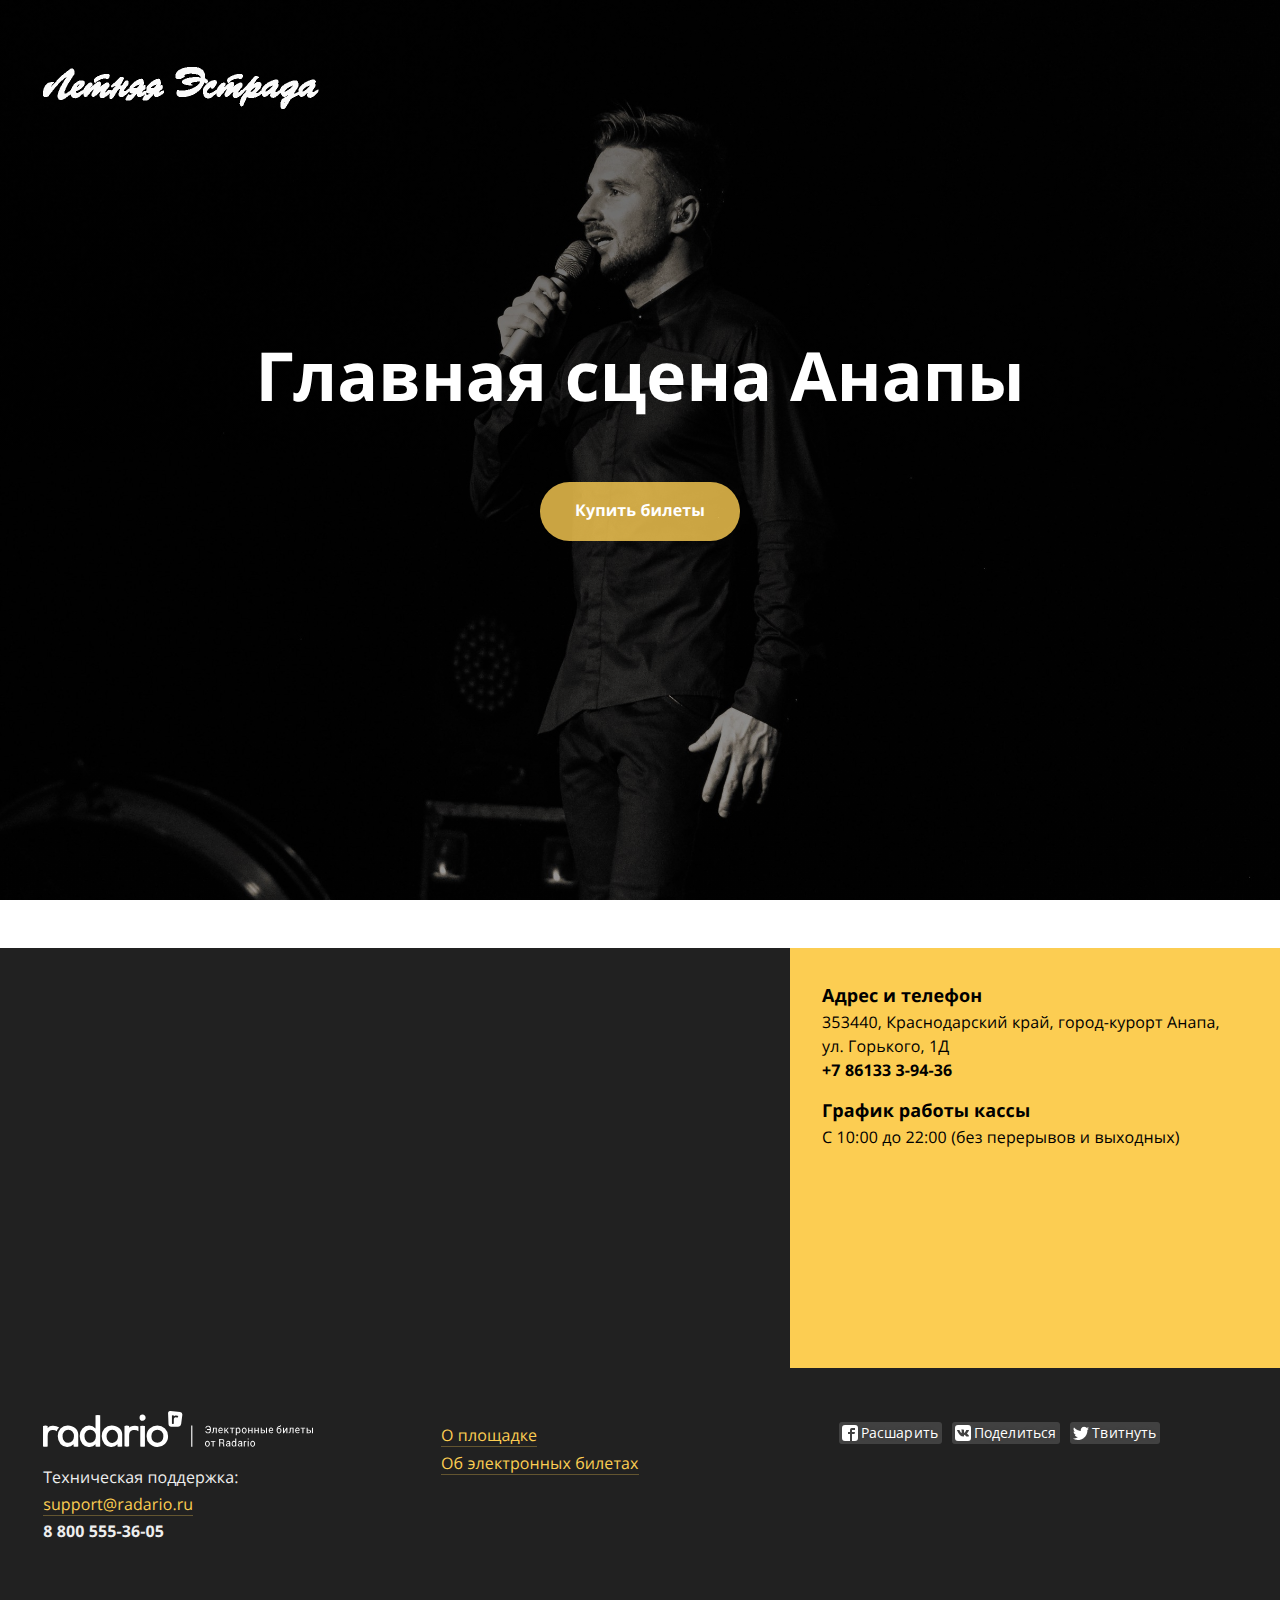
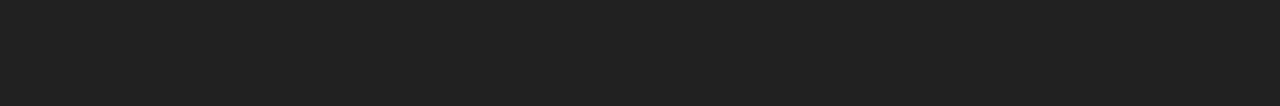
==== commit 6f873771: "Colors change" ====
--- a/estrada-anapa/index.html
+++ b/estrada-anapa/index.html
@@ -66,7 +66,7 @@
 		<div class="scale"><a href="#tickets" class="down-arrow trans ionicon trans">&#xf3d0;</a></div>
 	</div>
 	<div class="grid tickets" id="tickets">
-		<script data-class="radarioButtonScript" data-type="afisha" data-stand-alone="true" data-accent-color="#E3B529" data-radario-widget-key="023686b0706cc1f30166316484bc18b49d3dc5124aac4" data-custom-width="100%" data-page-background-color="#FFFFFF" data-radario-widget-title-hide="true" data-utm-source="stereogorod.ru" src="https://radario.ru/scripts/widget/buy-button-widget.js"></script>
+		<script data-class="radarioButtonScript" data-type="afisha" data-stand-alone="true" data-accent-color="#FCCD52" data-radario-widget-key="023686b0706cc1f30166316484bc18b49d3dc5124aac4" data-custom-width="100%" data-page-background-color="#FFFFFF" data-radario-widget-title-hide="true" data-utm-source="stereogorod.ru" src="https://radario.ru/scripts/widget/buy-button-widget.js"></script>
 	</div>
 
 	<div class="grid banners">
--- a/estrada-anapa/main.css
+++ b/estrada-anapa/main.css
@@ -1,2 +1,2 @@
-@import url("https://fonts.googleapis.com/css?family=Open+Sans:400,400i,800&subset=cyrillic");@font-face{font-family:'Socicon';src:url("https://d1azc1qln24ryf.cloudfront.net/114779/Socicon/Socicon.eot?xzo13r");src:url("https://d1azc1qln24ryf.cloudfront.net/114779/Socicon/Socicon.eot?xzo13r#iefix") format("embedded-opentype"),url("https://d1azc1qln24ryf.cloudfront.net/114779/Socicon/Socicon.woff2?xzo13r") format("woff2"),url("https://d1azc1qln24ryf.cloudfront.net/114779/Socicon/Socicon.ttf?xzo13r") format("truetype"),url("https://d1azc1qln24ryf.cloudfront.net/114779/Socicon/Socicon.woff?xzo13r") format("woff"),url("https://d1azc1qln24ryf.cloudfront.net/114779/Socicon/Socicon.svg?xzo13r#Socicon") format("svg");font-weight:normal;font-style:normal}@font-face{font-family:"Ionicons";src:url("https://code.ionicframework.com/ionicons/2.0.1/fonts/ionicons.eot?v=2.0.1#iefix") format("embedded-opentype"),url(https://code.ionicframework.com/ionicons/2.0.1/fonts/ionicons.ttf?v=2.0.1) format("truetype"),url(https://code.ionicframework.com/ionicons/2.0.1/fonts/ionicons.woff?v=2.0.1) format("woff"),url("https://code.ionicframework.com/ionicons/2.0.1/fonts/ionicons.svg?v=2.0.1#Ionicons") format("svg");font-weight:400;font-style:normal}.backstretch-item img{width:100%}body{background-color:#212121;font:400 100% "Open Sans",sans-serif;letter-spacing:.007em;margin:0;padding:0;text-rendering:geometricPrecision}h1{line-height:116% !important}*{line-height:150%}h4{font-size:1.125em;margin:0;padding-top:0}p{margin-top:0}nobr{display:inline;white-space:nowrap}.hidden{visibility:hidden}a{-webkit-transition:all .3s ease-out;color:#E3B529;text-decoration:none;transition:all 0.3s ease-out}.main{position:relative;-ms-flex-align:center;-ms-flex-direction:column;-ms-flex-pack:center;-webkit-box-align:center;-webkit-box-direction:normal;-webkit-box-orient:vertical;-webkit-box-pack:center;align-items:center;background:linear-gradient(rgba(0,0,0,0.6), rgba(0,0,0,0.4)),url(bg.jpg) scroll no-repeat;background-size:cover;background-position:center center;display:-webkit-box;display:-ms-flexbox;display:flex;flex-direction:column;height:100vh;justify-content:center;min-height:48em;width:100%;padding-top:3em}a.tel{border-bottom:0 !important;color:inherit !important;font-weight:700}.title h1{font-size:4.23em;line-height:1.2;margin-bottom:1em}.title h1,.title span{color:#fff}.badge{border:1px solid #fff;border-radius:.188em;padding:0.063em 0.6em 0.188em}.topbar{padding:3.5em 2.7em;position:absolute;width:100%;z-index:2}.logo{margin-top:0.7em}.soclinks{-ms-flex-align:center;-ms-flex-pack:end;-webkit-box-align:center;-webkit-box-pack:end;align-items:center;display:-webkit-box;display:-ms-flexbox;display:flex;justify-content:flex-end;white-space:nowrap}.soclinks a{-webkit-font-smoothing:antialiased;color:#fff;font-family:socicon;font-size:1.5em;margin-left:.2em;padding:0.8em}a.trans,.soclinks a{border:0 !important;opacity:0.7}a:hover{opacity:1}.main .title{-ms-flex-align:center;-ms-flex-direction:column;-ms-flex-pack:center;-ms-flex-positive:1;-webkit-box-align:center;-webkit-box-direction:normal;-webkit-box-flex:1;-webkit-box-orient:vertical;-webkit-box-pack:center;align-items:center;display:-webkit-box;display:-ms-flexbox;display:flex;flex-direction:column;flex-grow:1;justify-content:center}.title-img{width:30em;margin-bottom:9em}.capcycle-bg-image{position:absolute;left:0;right:0;top:0;bottom:0;margin-left:auto;margin-right:auto;width:100%}.button{-webkit-transition:.3s ease-out;-webkit-transition:all .3s ease-out;background-color:rgba(227,181,41,0.8);border-radius:6.25em;color:#fff;display:block;font-weight:700;text-align:center;transition:all .3s ease-out;white-space:nowrap}.main .button{margin-left:auto;margin-right:auto;padding-bottom:1.16em;padding-top:1em;width:12.5em}a:hover .button{-webkit-transform:scale(1.05);background:-webkit-gradient(linear, left top, left bottom, from(#E3B529), to(#c09719));background:linear-gradient(to bottom, #E3B529 0%, #c09719 100%);transform:scale(1.05)}.main .down-arrow{color:#fff;display:block;font-size:4em;padding-bottom:20px;width:100%}.fotorama{padding:0}.banners{display:flex !important;flex-flow:row nowrap;width:100%}.tickets{background-color:#FFFFFF;color:#212121;padding:2em 0 1em}.subscribe{color:#fff;padding:1.2em 2em 2em;height:330px;background-color:#DC0055}.subscribe form{margin-top:1em;white-space:nowrap}.subscribe input{color:#fff;border:0;background-color:#DC0055;outline:0}.subscribe input[type=email]{border-bottom:1px solid #fff;font-size:100%;height:1.6em;width:52%}.subscribe input[type=submit]{background-color:#DC0055;border:1px solid #fff;border-radius:6.25em;font-size:100%;height:1.9em;margin-left:.9em;width:7em}.subscribe input[type=submit]:hover{cursor:pointer}.address{background-color:#E3B529;height:420px;padding:1.2em 2em 2em}.address a{color:#fff;border-bottom:1px solid rgba(255,255,255,0.3)}.address a:hover{color:#fff;border-bottom:1px solid rgba(255,255,255,0.8)}.footer{background-color:#212121;color:#eee;padding:3.4em 2.7em 2em}.footer a,.popup a{border-bottom:1px solid rgba(227,181,41,0.3)}.footer a:hover,.popup a:hover{border-bottom:1px solid rgba(227,181,41,0.8)}.call-text *,.discount5 *{line-height:122% !important}.footer .unit{margin-bottom:3em !important}.footer:last-child{margin-bottom:4em !important}.footer p{line-height:170%}.popup-base{display:none;position:fixed;top:0;left:0;right:0;bottom:0;padding:5% 2.7em 0 2.7em;background-color:rgba(33,33,33,0.8);height:100%;overflow:scroll;flex-direction:row;align-items:flex-start;justify-content:center;z-index:3}.popup{display:none;position:relative;width:61.80%;overflow-y:scroll;background-color:#F5F5F5;-webkit-overflow-scrolling:touch;border-radius:.2em;padding:2em 2.7em 6em 2.7em;overflow-y:scroll;max-height:1000px}.popup .close{font-size:2.2em;position:absolute;right:1.2em;top:0.8em;color:#FBBF40}.popup .close a,.popup .close a:hover{border-bottom:0}.rad-logo{border:0 !important;position:relative;top:-11px}.likely{margin-top:5px;margin-bottom:5em}.socicon{font-family:socicon}.ionicon{font-family:Ionicons}.done{background:url(done.svg)}.grid,.unit{-webkit-box-sizing:border-box;box-sizing:border-box}.grid{clear:both;display:block;zoom:1}.grid .unit{float:left;width:100%}.wrap .grid,.grid.wrap{margin:0 auto;max-width:61em}.grid .whole,.grid .w-1-1{width:100%}.grid .half,.grid .w-1-2{width:50%}.grid .one-third,.grid .w-1-3{width:33.3332%}.grid .two-thirds,.grid .w-2-3{width:66.6665%}.grid .one-quarter,.grid .one-fourth,.grid .w-1-4{width:25%}.grid .three-quarters,.grid .three-fourths,.grid .w-3-4{width:75%}.grid .one-fifth,.grid .w-1-5{width:20%}.grid .two-fifths,.grid .w-2-5{width:40%}.grid .three-fifths,.grid .w-3-5{width:60%}.grid .four-fifths,.grid .w-4-5{width:80%}.grid .golden-small,.grid .w-g-s{width:38.2716%}.grid .golden-large,.grid .w-g-l{width:61.7283%}.grid:before,.grid:after{content:"";display:table;line-height:0}.grid:after{clear:both}.align-center{text-align:center}.align-left{text-align:left}.align-right{text-align:right}.pull-left{float:left}.pull-right{float:right}.only-on-mobiles{display:none !important}@media screen and (max-width: 35em){.popup-base{padding:0}.popup{padding-top:5.5em;overflow:scroll;position:absolute;bottom:0;left:0;right:0;top:0;zoom:.95;border-radius:0 !important;padding-right:1em;padding-left:1em}.popup .close{position:fixed}}@media screen and (max-width: 65em){.subscribe,.address{height:auto}.main{background-position:45% center;min-height:45em}#bgImage0{scale:0.2}.soclinks{-moz-transform:scale(0.9, 0.9);-moz-transform-origin:center center;zoom:0.9}.scale *{-moz-transform:scale(0.6, 0.6);-moz-transform-origin:center center;zoom:0.6}.banners{flex-wrap:wrap !important}.grid:not(.no-stacking-on-mobiles)>.unit{width:100% !important}.tickets a{min-width:50%;text-align:center}.tickets .button{margin-left:auto;margin-right:auto}.popup-base .popup{width:100% !important}.unit .grid .unit{padding-left:0;padding-right:0}.center-on-mobiles{-ms-flex-pack:center;-webkit-box-pack:center;justify-content:center;text-align:center !important}.hide-on-mobiles{display:none !important}.only-on-mobiles{display:block !important}.fotorama{padding-bottom:0;padding-right:2.7em}}@media screen and (min-width: 73.75em){.wider .grid,.grid.wider{margin:0 auto;max-width:73.75em}}.fotorama__arr:focus:after,.fotorama__fullscreen-icon:focus:after,.fotorama__html,.fotorama__img,.fotorama__nav__frame:focus .fotorama__dot:after,.fotorama__nav__frame:focus .fotorama__thumb:after,.fotorama__stage__frame,.fotorama__stage__shaft,.fotorama__video iframe{bottom:0;height:100%;left:0;position:absolute;right:0;top:0;width:100%}.fotorama--fullscreen,.fotorama__img{-webkit-box-shadow:none !important;border-radius:0 !important;box-shadow:none !important;max-height:99999px !important;max-width:99999px !important;min-height:0 !important;min-width:0 !important;padding:0 !important}.fotorama__wrap .fotorama__grab{cursor:move;cursor:-webkit-grab;cursor:-o-grab;cursor:-ms-grab;cursor:grab}.fotorama__grabbing *{cursor:move;cursor:-webkit-grabbing;cursor:-o-grabbing;cursor:-ms-grabbing;cursor:grabbing}.fotorama__spinner{left:50% !important;position:absolute !important;top:50% !important}.fotorama__wrap--css3 .fotorama__arr,.fotorama__wrap--css3 .fotorama__fullscreen-icon,.fotorama__wrap--css3 .fotorama__nav__shaft,.fotorama__wrap--css3 .fotorama__stage__shaft,.fotorama__wrap--css3 .fotorama__thumb-border,.fotorama__wrap--css3 .fotorama__video-close,.fotorama__wrap--css3 .fotorama__video-play{-webkit-transform:translate3d(0, 0, 0);transform:translate3d(0, 0, 0)}.fotorama__caption,.fotorama__nav:after,.fotorama__nav:before,.fotorama__stage:after,.fotorama__stage:before,.fotorama__wrap--css3 .fotorama__html,.fotorama__wrap--css3 .fotorama__nav,.fotorama__wrap--css3 .fotorama__spinner,.fotorama__wrap--css3 .fotorama__stage,.fotorama__wrap--css3 .fotorama__stage .fotorama__img,.fotorama__wrap--css3 .fotorama__stage__frame{-webkit-transform:translateZ(0);transform:translateZ(0)}.fotorama__arr:focus,.fotorama__fullscreen-icon:focus,.fotorama__nav__frame{outline:0}.fotorama__arr:focus:after,.fotorama__fullscreen-icon:focus:after,.fotorama__nav__frame:focus .fotorama__dot:after,.fotorama__nav__frame:focus .fotorama__thumb:after{background-color:rgba(0,175,234,0.5);border-radius:inherit;content:""}.fotorama__wrap--video .fotorama__stage,.fotorama__wrap--video .fotorama__stage__frame--video,.fotorama__wrap--video .fotorama__stage__frame--video .fotorama__html,.fotorama__wrap--video .fotorama__stage__frame--video .fotorama__img,.fotorama__wrap--video .fotorama__stage__shaft{-webkit-transform:none !important;transform:none !important}.fotorama__wrap--css3 .fotorama__nav__shaft,.fotorama__wrap--css3 .fotorama__stage__shaft,.fotorama__wrap--css3 .fotorama__thumb-border{-webkit-transition-duration:0;-webkit-transition-property:width,-webkit-transform;-webkit-transition-timing-function:cubic-bezier(0.1, 0, 0.25, 1);transition-duration:0;transition-property:-webkit-transform,width;transition-property:width,-webkit-transform;transition-property:transform,width;transition-property:transform,width,-webkit-transform;transition-timing-function:cubic-bezier(0.1, 0, 0.25, 1)}.fotorama__arr,.fotorama__fullscreen-icon,.fotorama__no-select,.fotorama__video-close,.fotorama__video-play,.fotorama__wrap{-moz-user-select:none;-ms-user-select:none;-webkit-user-select:none;user-select:none}.fotorama__select{-moz-user-select:text;-ms-user-select:text;-webkit-user-select:text;user-select:text}.fotorama__nav,.fotorama__nav__frame{margin:auto;padding:0}.fotorama__caption__wrap,.fotorama__nav__frame,.fotorama__nav__shaft{display:inline-block;vertical-align:middle;*display:inline;*zoom:1}.fotorama__nav__frame,.fotorama__thumb-border{-webkit-box-sizing:content-box;box-sizing:content-box}.fotorama__caption__wrap{-webkit-box-sizing:border-box;box-sizing:border-box}.fotorama--hidden,.fotorama__load{left:-99999px;position:absolute;top:-99999px;z-index:-1}.fotorama__arr,.fotorama__fullscreen-icon,.fotorama__nav,.fotorama__nav__frame,.fotorama__nav__shaft,.fotorama__stage__frame,.fotorama__stage__shaft,.fotorama__video-close,.fotorama__video-play{-webkit-tap-highlight-color:transparent}.fotorama__arr,.fotorama__fullscreen-icon,.fotorama__video-close,.fotorama__video-play{background:url(fotorama.png) no-repeat}@media (-webkit-min-device-pixel-ratio: 1.5), (-webkit-min-device-pixel-ratio: 2), (min-resolution: 2dppx){.fotorama__arr,.fotorama__fullscreen-icon,.fotorama__video-close,.fotorama__video-play{background:url(fotorama@2x.png) 0 0/96px 160px no-repeat}}.fotorama__thumb{background-color:#7f7f7f;background-color:rgba(127,127,127,0.2)}@media print{.fotorama__arr,.fotorama__fullscreen-icon,.fotorama__thumb-border,.fotorama__video-close,.fotorama__video-play{background:none !important}}.fotorama{min-width:1px;overflow:hidden}.fotorama:not(.fotorama--unobtrusive)>:not(:first-child){display:none}.fullscreen{background:#000;height:100% !important;margin:0 !important;max-height:100% !important;max-width:100% !important;overflow:hidden !important;padding:0 !important;width:100% !important}.fotorama--fullscreen{background:#000;bottom:0 !important;float:none !important;height:100% !important;left:0 !important;margin:0 !important;position:absolute !important;right:0 !important;top:0 !important;width:100% !important;z-index:2147483647 !important}.fotorama--fullscreen .fotorama__nav,.fotorama--fullscreen .fotorama__stage{background:#000}.fotorama__wrap{-webkit-text-size-adjust:100%;direction:ltr;position:relative;z-index:0}.fotorama__wrap--rtl .fotorama__stage__frame{direction:rtl}.fotorama__nav,.fotorama__stage{max-width:100%;overflow:hidden;position:relative}.fotorama__wrap--pan-y{-ms-touch-action:pan-y}.fotorama__wrap .fotorama__pointer{cursor:pointer}.fotorama__wrap--slide .fotorama__stage__frame{opacity:1 !important}.fotorama__stage__frame{overflow:hidden}.fotorama__stage__frame.fotorama__active{z-index:8}.fotorama__wrap--fade .fotorama__stage__frame{display:none}.fotorama__wrap--fade .fotorama__fade-front,.fotorama__wrap--fade .fotorama__fade-rear,.fotorama__wrap--fade .fotorama__stage__frame.fotorama__active{display:block;left:0;top:0}.fotorama__wrap--fade .fotorama__fade-front{z-index:8}.fotorama__wrap--fade .fotorama__fade-rear{z-index:7}.fotorama__wrap--fade .fotorama__fade-rear.fotorama__active{z-index:9}.fotorama__wrap--fade .fotorama__stage .fotorama__shadow{display:none}.fotorama__img{-ms-filter:alpha(Opacity=0);border:none !important;filter:alpha(opacity=0);opacity:0}.fotorama__error .fotorama__img,.fotorama__loaded .fotorama__img{-ms-filter:alpha(Opacity=100);filter:alpha(opacity=100);opacity:1}.fotorama--fullscreen .fotorama__loaded--full .fotorama__img,.fotorama__img--full{display:none}.fotorama--fullscreen .fotorama__loaded--full .fotorama__img--full{display:block}.fotorama__wrap--only-active .fotorama__nav,.fotorama__wrap--only-active .fotorama__stage{max-width:99999px !important}.fotorama__wrap--only-active .fotorama__stage__frame{visibility:hidden}.fotorama__wrap--only-active .fotorama__stage__frame.fotorama__active{visibility:visible}.fotorama__nav{display:none;font-size:0;line-height:0;text-align:center;white-space:nowrap;z-index:5}.fotorama__nav__shaft{left:0;position:relative;text-align:left;top:0}.fotorama__nav__frame{cursor:pointer;position:relative}.fotorama__nav--dots{display:block}.fotorama__nav--dots .fotorama__nav__frame{height:30px;width:18px}.fotorama__nav--dots .fotorama__nav__frame--thumb,.fotorama__nav--dots .fotorama__thumb-border{display:none}.fotorama__nav--thumbs{display:block}.fotorama__nav--thumbs .fotorama__nav__frame{padding-left:0 !important}.fotorama__nav--thumbs .fotorama__nav__frame:last-child{padding-right:0 !important}.fotorama__nav--thumbs .fotorama__nav__frame--dot{display:none}.fotorama__dot{border:1px solid #7f7f7f;border-radius:6px;display:block;height:4px;left:6px;position:relative;top:12px;width:4px}.fotorama__nav__frame:focus .fotorama__dot:after{left:-1px;padding:1px;top:-1px}.fotorama__nav__frame.fotorama__active .fotorama__dot{border-width:3px;height:0;width:0}.fotorama__nav__frame.fotorama__active .fotorama__dot:after{left:-3px;padding:3px;top:-3px}.fotorama__thumb{height:100%;overflow:hidden;position:relative;width:100%}.fotorama__nav__frame:focus .fotorama__thumb{z-index:2}.fotorama__thumb-border{background-image:-webkit-gradient(linear, left top, right bottom, from(rgba(255,255,255,0.25)), to(rgba(64,64,64,0.1)));background-image:linear-gradient(to bottom right, rgba(255,255,255,0.25), rgba(64,64,64,0.1));border-color:#D2AE00;border-style:solid;left:0;position:absolute;top:0;z-index:9}.fotorama__caption{bottom:0;color:#000;font-family:'Helvetica Neue',Arial,sans-serif;font-size:14px;left:0;line-height:1.5;position:absolute;right:0;z-index:12}.fotorama__caption a{border-bottom:1px solid;border-color:rgba(0,0,0,0.5);color:#000;text-decoration:none}.fotorama__caption a:hover{border-color:rgba(51,51,51,0.5);color:#333}.fotorama__wrap--rtl .fotorama__caption{left:auto;right:0}.fotorama__wrap--no-captions .fotorama__caption,.fotorama__wrap--video .fotorama__caption{display:none}.fotorama__caption__wrap{background-color:#fff;background-color:rgba(255,255,255,0.9);padding:5px 10px}@-webkit-keyframes spinner{0%{-webkit-transform:rotate(0);transform:rotate(0)}100%{-webkit-transform:rotate(360deg);transform:rotate(360deg)}}@keyframes spinner{0%{-webkit-transform:rotate(0);transform:rotate(0)}100%{-webkit-transform:rotate(360deg);transform:rotate(360deg)}}.fotorama__wrap--css3 .fotorama__spinner{-webkit-animation:spinner 24s infinite linear;animation:spinner 24s infinite linear}.fotorama__wrap--css3 .fotorama__html,.fotorama__wrap--css3 .fotorama__stage .fotorama__img{-webkit-transition-duration:.3s;-webkit-transition-property:opacity;-webkit-transition-timing-function:linear;transition-duration:.3s;transition-property:opacity;transition-timing-function:linear}.fotorama__wrap--video .fotorama__stage__frame--video .fotorama__html,.fotorama__wrap--video .fotorama__stage__frame--video .fotorama__img{-ms-filter:alpha(Opacity=0);filter:alpha(opacity=0);opacity:0}.fotorama__select{cursor:auto}.fotorama__video{bottom:0;left:0;position:absolute;right:0;top:32px;z-index:10}.fotorama__arr,.fotorama__fullscreen-icon,.fotorama__video-close,.fotorama__video-play{cursor:pointer;position:absolute;z-index:11}.fotorama__arr{height:32px;margin-top:-16px;position:absolute;top:50%;width:32px}.fotorama__arr--prev{background-position:0 0;left:2px}.fotorama__arr--next{background-position:-32px 0;right:2px}.fotorama__arr--disabled{cursor:default;opacity:.1;pointer-events:none;*display:none}.fotorama__fullscreen-icon{background-position:0 -32px;height:32px;right:2px;top:2px;width:32px;z-index:20}.fotorama__arr:focus,.fotorama__fullscreen-icon:focus{border-radius:50%}.fotorama--fullscreen .fotorama__fullscreen-icon{background-position:-32px -32px}.fotorama__video-play{background-position:0 -64px;height:96px;left:50%;margin-left:-48px;margin-top:-48px;opacity:0;top:50%;width:96px}.fotorama__wrap--css2 .fotorama__video-play,.fotorama__wrap--video .fotorama__stage .fotorama__video-play{display:none}.fotorama__error .fotorama__video-play,.fotorama__loaded .fotorama__video-play,.fotorama__nav__frame .fotorama__video-play{display:block;opacity:1}.fotorama__nav__frame .fotorama__video-play{background-position:-64px -32px;height:32px;margin-left:-16px;margin-top:-16px;width:32px}.fotorama__video-close{background-position:-64px 0;height:32px;opacity:0;right:0;top:0;width:32px;z-index:20}.fotorama__wrap--css2 .fotorama__video-close{display:none}.fotorama__wrap--css3 .fotorama__video-close{-webkit-transform:translate3d(32px, -32px, 0);transform:translate3d(32px, -32px, 0)}.fotorama__wrap--video .fotorama__video-close{display:block;opacity:1}.fotorama__wrap--css3.fotorama__wrap--video .fotorama__video-close{-webkit-transform:translate3d(0, 0, 0);transform:translate3d(0, 0, 0)}.fotorama__wrap--no-controls.fotorama__wrap--toggle-arrows .fotorama__arr,.fotorama__wrap--no-controls.fotorama__wrap--toggle-arrows .fotorama__fullscreen-icon{opacity:0}.fotorama__wrap--no-controls.fotorama__wrap--toggle-arrows .fotorama__arr:focus,.fotorama__wrap--no-controls.fotorama__wrap--toggle-arrows .fotorama__fullscreen-icon:focus{opacity:1}.fotorama__wrap--video .fotorama__arr,.fotorama__wrap--video .fotorama__fullscreen-icon{opacity:0 !important}.fotorama__wrap--css2.fotorama__wrap--no-controls.fotorama__wrap--toggle-arrows .fotorama__arr,.fotorama__wrap--css2.fotorama__wrap--no-controls.fotorama__wrap--toggle-arrows .fotorama__fullscreen-icon{display:none}.fotorama__wrap--css2.fotorama__wrap--no-controls.fotorama__wrap--toggle-arrows .fotorama__arr:focus,.fotorama__wrap--css2.fotorama__wrap--no-controls.fotorama__wrap--toggle-arrows .fotorama__fullscreen-icon:focus{display:block}.fotorama__wrap--css2.fotorama__wrap--video .fotorama__arr,.fotorama__wrap--css2.fotorama__wrap--video .fotorama__fullscreen-icon{display:none !important}.fotorama__wrap--css3.fotorama__wrap--no-controls.fotorama__wrap--slide.fotorama__wrap--toggle-arrows .fotorama__fullscreen-icon:not(:focus){-webkit-transform:translate3d(32px, -32px, 0);transform:translate3d(32px, -32px, 0)}.fotorama__wrap--css3.fotorama__wrap--no-controls.fotorama__wrap--slide.fotorama__wrap--toggle-arrows .fotorama__arr--prev:not(:focus){-webkit-transform:translate3d(-48px, 0, 0);transform:translate3d(-48px, 0, 0)}.fotorama__wrap--css3.fotorama__wrap--no-controls.fotorama__wrap--slide.fotorama__wrap--toggle-arrows .fotorama__arr--next:not(:focus){-webkit-transform:translate3d(48px, 0, 0);transform:translate3d(48px, 0, 0)}.fotorama__wrap--css3.fotorama__wrap--video .fotorama__fullscreen-icon{-webkit-transform:translate3d(32px, -32px, 0) !important;transform:translate3d(32px, -32px, 0) !important}.fotorama__wrap--css3.fotorama__wrap--video .fotorama__arr--prev{-webkit-transform:translate3d(-48px, 0, 0) !important;transform:translate3d(-48px, 0, 0) !important}.fotorama__wrap--css3.fotorama__wrap--video .fotorama__arr--next{-webkit-transform:translate3d(48px, 0, 0) !important;transform:translate3d(48px, 0, 0) !important}.fotorama__wrap--css3 .fotorama__arr:not(:focus),.fotorama__wrap--css3 .fotorama__fullscreen-icon:not(:focus),.fotorama__wrap--css3 .fotorama__video-close:not(:focus),.fotorama__wrap--css3 .fotorama__video-play:not(:focus){-webkit-transition-duration:.3s;-webkit-transition-property:opacity,-webkit-transform;transition-duration:.3s;transition-property:-webkit-transform,opacity;transition-property:opacity,-webkit-transform;transition-property:transform,opacity;transition-property:transform,opacity,-webkit-transform}.fotorama__nav:after,.fotorama__nav:before,.fotorama__stage:after,.fotorama__stage:before{background-repeat:no-repeat;background-size:1px 100%,5px 100%;bottom:0;content:"";display:block;height:auto;pointer-events:none;position:absolute;text-decoration:none;top:0;width:10px;z-index:10}.fotorama__nav:before,.fotorama__stage:before{background-image:-webkit-gradient(linear, left top, left bottom, from(transparent), color-stop(25%, rgba(0,0,0,0.2)), color-stop(75%, rgba(0,0,0,0.3)), to(transparent)),radial-gradient(farthest-side at 0 50%, rgba(0,0,0,0.4), transparent);background-image:linear-gradient(transparent, rgba(0,0,0,0.2) 25%, rgba(0,0,0,0.3) 75%, transparent),radial-gradient(farthest-side at 0 50%, rgba(0,0,0,0.4), transparent);background-position:0 0,0 0;left:-10px}.fotorama__nav.fotorama__shadows--left:before,.fotorama__stage.fotorama__shadows--left:before{left:0}.fotorama__nav:after,.fotorama__stage:after{background-image:-webkit-gradient(linear, left top, left bottom, from(transparent), color-stop(25%, rgba(0,0,0,0.2)), color-stop(75%, rgba(0,0,0,0.3)), to(transparent)),radial-gradient(farthest-side at 100% 50%, rgba(0,0,0,0.4), transparent);background-image:linear-gradient(transparent, rgba(0,0,0,0.2) 25%, rgba(0,0,0,0.3) 75%, transparent),radial-gradient(farthest-side at 100% 50%, rgba(0,0,0,0.4), transparent);background-position:100% 0,100% 0;right:-10px}.fotorama__nav.fotorama__shadows--right:after,.fotorama__stage.fotorama__shadows--right:after{right:0}.fotorama--fullscreen .fotorama__nav:after,.fotorama--fullscreen .fotorama__nav:before,.fotorama--fullscreen .fotorama__stage:after,.fotorama--fullscreen .fotorama__stage:before,.fotorama__wrap--fade .fotorama__stage:after,.fotorama__wrap--fade .fotorama__stage:before,.fotorama__wrap--no-shadows .fotorama__nav:after,.fotorama__wrap--no-shadows .fotorama__nav:before,.fotorama__wrap--no-shadows .fotorama__stage:after,.fotorama__wrap--no-shadows .fotorama__stage:before{display:none}.likely,.likely__widget{-moz-osx-font-smoothing:grayscale;-webkit-font-smoothing:antialiased;font-weight:400;list-style:none !important;padding:0;text-indent:0 !important}.likely{display:inline-block}.likely__widget{font-size:inherit;margin:0}.likely{font-size:0 !important;opacity:0}.likely_visible{-webkit-transition:opacity .1s ease-in;opacity:1;transition:opacity 0.1s ease-in}.likely>*{display:inline-block;visibility:hidden}.likely_visible>*{visibility:inherit}.likely__widget{position:relative;white-space:nowrap}.likely__button,.likely__widget{display:inline-block}.likely__button,.likely__counter{margin:0;outline:0;text-decoration:none;text-rendering:optimizeLegibility}.likely__button{-moz-user-select:none;-ms-user-select:none;-webkit-user-select:none;position:relative;user-select:none}.likely__counter{display:none;font-weight:400;position:relative}.likely_ready .likely__counter{display:inline-block}.likely_ready .likely__counter_empty{display:none}.likely__button,.likely__counter,.likely__icon,.likely__widget{vertical-align:top}.likely__widget{-webkit-transition:background .33s ease-out,color .33s ease-out,fill .33s ease-out;transition:background 0.33s ease-out,color 0.33s ease-out,fill 0.33s ease-out}.likely__widget:active,.likely__widget:focus,.likely__widget:hover{-webkit-transition:none;cursor:pointer;transition:none}@media (hover: none){.likely__widget:active,.likely__widget:focus,.likely__widget:hover{-webkit-transition:background .33s ease-out,color .33s ease-out,fill .33s ease-out;cursor:unset;transition:background 0.33s ease-out,color 0.33s ease-out,fill 0.33s ease-out}}.likely__icon{display:inline-block;position:relative;text-align:left}.likely svg{height:16px;left:3px;position:absolute;top:3px;width:16px}.likely__button,.likely__counter{cursor:inherit;line-height:inherit}.likely__button:empty{display:none}.likely__counter{text-align:center}.likely .likely__widget{background:rgba(231,231,231,0.8);color:#000}.likely .likely__counter{background-image:linear-gradient(to right, rgba(0,0,0,0.2) 0, transparent 0.5px, transparent 100%);background-repeat:repeat-y;background-size:1px 1px}.likely-light .likely__widget{background:rgba(236,236,236,0.16);color:#fff;fill:#fff;text-shadow:rgba(0,0,0,0.2) 0 0 0.33em}.likely-light .likely__counter{background-image:linear-gradient(to right, rgba(255,255,255,0.4) 0, rgba(255,255,255,0) 0.5px, rgba(255,255,255,0) 100%)}.likely__widget_facebook{fill:#425497}.likely__widget_facebook:active,.likely__widget_facebook:focus,.likely__widget_facebook:hover{background:rgba(207,212,229,0.8)}@media (hover: none){.likely__widget_facebook:active,.likely__widget_facebook:focus,.likely__widget_facebook:hover{background:rgba(231,231,231,0.8)}}.likely-light .likely__widget_facebook:active,.likely-light .likely__widget_facebook:focus,.likely-light .likely__widget_facebook:hover{background:rgba(66,84,151,0.7);text-shadow:#425497 0 0 0.25em}@media (hover: none){.likely-light .likely__widget_facebook:active,.likely-light .likely__widget_facebook:focus,.likely-light .likely__widget_facebook:hover{background:rgba(236,236,236,0.16);text-shadow:rgba(0,0,0,0.2) 0 0 0.33em}}.likely__widget_twitter{fill:#00b7ec}.likely__widget_twitter:active,.likely__widget_twitter:focus,.likely__widget_twitter:hover{background:rgba(191,237,250,0.8)}@media (hover: none){.likely__widget_twitter:active,.likely__widget_twitter:focus,.likely__widget_twitter:hover{background:rgba(231,231,231,0.8)}}.likely-light .likely__widget_twitter:active,.likely-light .likely__widget_twitter:focus,.likely-light .likely__widget_twitter:hover{background:rgba(0,183,236,0.7);text-shadow:#00b7ec 0 0 0.25em}@media (hover: none){.likely-light .likely__widget_twitter:active,.likely-light .likely__widget_twitter:focus,.likely-light .likely__widget_twitter:hover{background:rgba(236,236,236,0.16);text-shadow:rgba(0,0,0,0.2) 0 0 0.33em}}.likely__widget_gplus{fill:#dd4241}.likely__widget_gplus:active,.likely__widget_gplus:focus,.likely__widget_gplus:hover{background:rgba(246,207,207,0.8)}@media (hover: none){.likely__widget_gplus:active,.likely__widget_gplus:focus,.likely__widget_gplus:hover{background:rgba(231,231,231,0.8)}}.likely-light .likely__widget_gplus:active,.likely-light .likely__widget_gplus:focus,.likely-light .likely__widget_gplus:hover{background:rgba(221,66,65,0.7);text-shadow:#dd4241 0 0 0.25em}@media (hover: none){.likely-light .likely__widget_gplus:active,.likely-light .likely__widget_gplus:focus,.likely-light .likely__widget_gplus:hover{background:rgba(236,236,236,0.16);text-shadow:rgba(0,0,0,0.2) 0 0 0.33em}}.likely__widget_vkontakte{fill:#526e8f}.likely__widget_vkontakte:active,.likely__widget_vkontakte:focus,.likely__widget_vkontakte:hover{background:rgba(211,218,227,0.8)}@media (hover: none){.likely__widget_vkontakte:active,.likely__widget_vkontakte:focus,.likely__widget_vkontakte:hover{background:rgba(231,231,231,0.8)}}.likely-light .likely__widget_vkontakte:active,.likely-light .likely__widget_vkontakte:focus,.likely-light .likely__widget_vkontakte:hover{background:rgba(82,110,143,0.7);text-shadow:#526e8f 0 0 0.25em}@media (hover: none){.likely-light .likely__widget_vkontakte:active,.likely-light .likely__widget_vkontakte:focus,.likely-light .likely__widget_vkontakte:hover{background:rgba(236,236,236,0.16);text-shadow:rgba(0,0,0,0.2) 0 0 0.33em}}.likely__widget_pinterest{fill:#cc002b}.likely__widget_pinterest:active,.likely__widget_pinterest:focus,.likely__widget_pinterest:hover{background:rgba(242,191,202,0.8)}@media (hover: none){.likely__widget_pinterest:active,.likely__widget_pinterest:focus,.likely__widget_pinterest:hover{background:rgba(231,231,231,0.8)}}.likely-light .likely__widget_pinterest:active,.likely-light .likely__widget_pinterest:focus,.likely-light .likely__widget_pinterest:hover{background:rgba(204,0,43,0.7);text-shadow:#cc002b 0 0 0.25em}@media (hover: none){.likely-light .likely__widget_pinterest:active,.likely-light .likely__widget_pinterest:focus,.likely-light .likely__widget_pinterest:hover{background:rgba(236,236,236,0.16);text-shadow:rgba(0,0,0,0.2) 0 0 0.33em}}.likely__widget_odnoklassniki{fill:#f6903b}.likely__widget_odnoklassniki:active,.likely__widget_odnoklassniki:focus,.likely__widget_odnoklassniki:hover{background:rgba(252,227,206,0.8)}@media (hover: none){.likely__widget_odnoklassniki:active,.likely__widget_odnoklassniki:focus,.likely__widget_odnoklassniki:hover{background:rgba(231,231,231,0.8)}}.likely-light .likely__widget_odnoklassniki:active,.likely-light .likely__widget_odnoklassniki:focus,.likely-light .likely__widget_odnoklassniki:hover{background:rgba(246,144,59,0.7);text-shadow:#f6903b 0 0 0.25em}@media (hover: none){.likely-light .likely__widget_odnoklassniki:active,.likely-light .likely__widget_odnoklassniki:focus,.likely-light .likely__widget_odnoklassniki:hover{background:rgba(236,236,236,0.16);text-shadow:rgba(0,0,0,0.2) 0 0 0.33em}}.likely__widget_telegram{fill:#34abde}.likely__widget_telegram:active,.likely__widget_telegram:focus,.likely__widget_telegram:hover{background:rgba(204,234,246,0.8)}@media (hover: none){.likely__widget_telegram:active,.likely__widget_telegram:focus,.likely__widget_telegram:hover{background:rgba(231,231,231,0.8)}}.likely-light .likely__widget_telegram:active,.likely-light .likely__widget_telegram:focus,.likely-light .likely__widget_telegram:hover{background:rgba(52,171,222,0.7);text-shadow:#34abde 0 0 0.25em}@media (hover: none){.likely-light .likely__widget_telegram:active,.likely-light .likely__widget_telegram:focus,.likely-light .likely__widget_telegram:hover{background:rgba(236,236,236,0.16);text-shadow:rgba(0,0,0,0.2) 0 0 0.33em}}.likely__widget_linkedin{fill:#0077b5}.likely__widget_linkedin:active,.likely__widget_linkedin:focus,.likely__widget_linkedin:hover{background:rgba(191,221,236,0.8)}@media (hover: none){.likely__widget_linkedin:active,.likely__widget_linkedin:focus,.likely__widget_linkedin:hover{background:rgba(231,231,231,0.8)}}.likely-light .likely__widget_linkedin:active,.likely-light .likely__widget_linkedin:focus,.likely-light .likely__widget_linkedin:hover{background:rgba(0,119,181,0.7);text-shadow:#0077b5 0 0 0.25em}@media (hover: none){.likely-light .likely__widget_linkedin:active,.likely-light .likely__widget_linkedin:focus,.likely-light .likely__widget_linkedin:hover{background:rgba(236,236,236,0.16);text-shadow:rgba(0,0,0,0.2) 0 0 0.33em}}.likely{margin-left:-5px;margin-right:-5px;margin-top:0}.likely .likely__widget{border-radius:3px;font-size:14px;height:22px;line-height:20px;margin:0 5px 10px}.likely .likely__icon{height:22px;width:22px}.likely .likely__button{padding:1px 4px 1px 0}.likely .likely__counter{padding:1px 4px}.likely-big{margin:0 -6px -12px}.likely-big .likely__widget{border-radius:4px;font-size:18px;height:32px;line-height:28px;margin:0 6px 12px}.likely-big .likely__icon{height:32px;width:32px}.likely-big .likely__button{padding:2px 6px 2px 0}.likely-big .likely__counter{padding:2px 6px}.likely-big svg{height:24px;left:4px;top:4px;width:24px}.likely-small{margin:0 -4px -8px}.likely-small .likely__widget{border-radius:2px;font-size:12px;height:18px;line-height:14px;margin:0 4px 8px}.likely-small .likely__icon{height:18px;width:18px}.likely-small .likely__button{padding:2px 3px 2px 0}.likely-small .likely__counter{padding:2px 3px}.likely-small svg{height:12px;left:3px;top:3px;width:12px}@-webkit-keyframes shake{from,to{-webkit-transform:translate3d(0, 0, 0);transform:translate3d(0, 0, 0)}10%,30%,50%,70%,90%{-webkit-transform:translate3d(-10px, 0, 0);transform:translate3d(-10px, 0, 0)}20%,40%,60%,80%{-webkit-transform:translate3d(10px, 0, 0);transform:translate3d(10px, 0, 0)}}@keyframes shake{from,to{-webkit-transform:translate3d(0, 0, 0);transform:translate3d(0, 0, 0)}10%,30%,50%,70%,90%{-webkit-transform:translate3d(-10px, 0, 0);transform:translate3d(-10px, 0, 0)}20%,40%,60%,80%{-webkit-transform:translate3d(10px, 0, 0);transform:translate3d(10px, 0, 0)}}.shake{-webkit-animation-duration:.8s;-webkit-animation-fill-mode:both;-webkit-animation-name:shake;animation-duration:.8s;animation-fill-mode:both;animation-name:shake}
+@import url("https://fonts.googleapis.com/css?family=Open+Sans:400,400i,800&subset=cyrillic");@font-face{font-family:'Socicon';src:url("https://d1azc1qln24ryf.cloudfront.net/114779/Socicon/Socicon.eot?xzo13r");src:url("https://d1azc1qln24ryf.cloudfront.net/114779/Socicon/Socicon.eot?xzo13r#iefix") format("embedded-opentype"),url("https://d1azc1qln24ryf.cloudfront.net/114779/Socicon/Socicon.woff2?xzo13r") format("woff2"),url("https://d1azc1qln24ryf.cloudfront.net/114779/Socicon/Socicon.ttf?xzo13r") format("truetype"),url("https://d1azc1qln24ryf.cloudfront.net/114779/Socicon/Socicon.woff?xzo13r") format("woff"),url("https://d1azc1qln24ryf.cloudfront.net/114779/Socicon/Socicon.svg?xzo13r#Socicon") format("svg");font-weight:normal;font-style:normal}@font-face{font-family:"Ionicons";src:url("https://code.ionicframework.com/ionicons/2.0.1/fonts/ionicons.eot?v=2.0.1#iefix") format("embedded-opentype"),url(https://code.ionicframework.com/ionicons/2.0.1/fonts/ionicons.ttf?v=2.0.1) format("truetype"),url(https://code.ionicframework.com/ionicons/2.0.1/fonts/ionicons.woff?v=2.0.1) format("woff"),url("https://code.ionicframework.com/ionicons/2.0.1/fonts/ionicons.svg?v=2.0.1#Ionicons") format("svg");font-weight:400;font-style:normal}.backstretch-item img{width:100%}body{background-color:#212121;font:400 100% "Open Sans",sans-serif;letter-spacing:.007em;margin:0;padding:0;text-rendering:geometricPrecision}h1{line-height:116% !important}*{line-height:150%}h4{font-size:1.125em;margin:0;padding-top:0}p{margin-top:0}nobr{display:inline;white-space:nowrap}.hidden{visibility:hidden}a{-webkit-transition:all .3s ease-out;color:#FCCD52;text-decoration:none;transition:all 0.3s ease-out}.main{position:relative;-ms-flex-align:center;-ms-flex-direction:column;-ms-flex-pack:center;-webkit-box-align:center;-webkit-box-direction:normal;-webkit-box-orient:vertical;-webkit-box-pack:center;align-items:center;background:linear-gradient(rgba(0,0,0,0.6), rgba(0,0,0,0.4)),url(bg.jpg) scroll no-repeat;background-size:cover;background-position:center center;display:-webkit-box;display:-ms-flexbox;display:flex;flex-direction:column;height:100vh;justify-content:center;min-height:48em;width:100%;padding-top:3em}a.tel{border-bottom:0 !important;color:inherit !important;font-weight:700}.title h1{font-size:4.23em;line-height:1.2;margin-bottom:1em}.title h1,.title span{color:#fff}.badge{border:1px solid #fff;border-radius:.188em;padding:0.063em 0.6em 0.188em}.topbar{padding:3.5em 2.7em;position:absolute;width:100%;z-index:2}.logo{margin-top:0.7em}.soclinks{-ms-flex-align:center;-ms-flex-pack:end;-webkit-box-align:center;-webkit-box-pack:end;align-items:center;display:-webkit-box;display:-ms-flexbox;display:flex;justify-content:flex-end;white-space:nowrap}.soclinks a{-webkit-font-smoothing:antialiased;color:#fff;font-family:socicon;font-size:1.5em;margin-left:.2em;padding:0.8em}a.trans,.soclinks a{border:0 !important;opacity:0.7}a:hover{opacity:1}.main .title{-ms-flex-align:center;-ms-flex-direction:column;-ms-flex-pack:center;-ms-flex-positive:1;-webkit-box-align:center;-webkit-box-direction:normal;-webkit-box-flex:1;-webkit-box-orient:vertical;-webkit-box-pack:center;align-items:center;display:-webkit-box;display:-ms-flexbox;display:flex;flex-direction:column;flex-grow:1;justify-content:center}.title-img{width:30em;margin-bottom:9em}.capcycle-bg-image{position:absolute;left:0;right:0;top:0;bottom:0;margin-left:auto;margin-right:auto;width:100%}.button{-webkit-transition:.3s ease-out;-webkit-transition:all .3s ease-out;background-color:rgba(252,205,82,0.8);border-radius:6.25em;color:#fff;display:block;font-weight:700;text-align:center;transition:all .3s ease-out;white-space:nowrap}.main .button{margin-left:auto;margin-right:auto;padding-bottom:1.16em;padding-top:1em;width:12.5em}a:hover .button{-webkit-transform:scale(1.05);background:-webkit-gradient(linear, left top, left bottom, from(#FCCD52), to(#fbbf20));background:linear-gradient(to bottom, #FCCD52 0%, #fbbf20 100%);transform:scale(1.05)}.main .down-arrow{color:#fff;display:block;font-size:4em;padding-bottom:20px;width:100%}.fotorama{padding:0}.banners{display:flex !important;flex-flow:row nowrap;width:100%}.tickets{background-color:#FFFFFF;color:#212121;padding:2em 0 1em}.subscribe{color:#fff;padding:1.2em 2em 2em;height:330px;background-color:#DC0055}.subscribe form{margin-top:1em;white-space:nowrap}.subscribe input{color:#fff;border:0;background-color:#DC0055;outline:0}.subscribe input[type=email]{border-bottom:1px solid #fff;font-size:100%;height:1.6em;width:52%}.subscribe input[type=submit]{background-color:#DC0055;border:1px solid #fff;border-radius:6.25em;font-size:100%;height:1.9em;margin-left:.9em;width:7em}.subscribe input[type=submit]:hover{cursor:pointer}.address{background-color:#FCCD52;height:420px;padding:1.2em 2em 2em}.address a{color:#fff;border-bottom:1px solid rgba(255,255,255,0.3)}.address a:hover{color:#fff;border-bottom:1px solid rgba(255,255,255,0.8)}.footer{background-color:#212121;color:#eee;padding:3.4em 2.7em 2em}.footer a,.popup a{border-bottom:1px solid rgba(252,205,82,0.3)}.footer a:hover,.popup a:hover{border-bottom:1px solid rgba(252,205,82,0.8)}.call-text *,.discount5 *{line-height:122% !important}.footer .unit{margin-bottom:3em !important}.footer:last-child{margin-bottom:4em !important}.footer p{line-height:170%}.popup-base{display:none;position:fixed;top:0;left:0;right:0;bottom:0;padding:5% 2.7em 0 2.7em;background-color:rgba(33,33,33,0.8);height:100%;overflow:scroll;flex-direction:row;align-items:flex-start;justify-content:center;z-index:3}.popup{display:none;position:relative;width:61.80%;overflow-y:scroll;background-color:#F5F5F5;-webkit-overflow-scrolling:touch;border-radius:.2em;padding:2em 2.7em 6em 2.7em;overflow-y:scroll;max-height:1000px}.popup .close{font-size:2.2em;position:absolute;right:1.2em;top:0.8em;color:#FBBF40}.popup .close a,.popup .close a:hover{border-bottom:0}.rad-logo{border:0 !important;position:relative;top:-11px}.likely{margin-top:5px;margin-bottom:5em}.socicon{font-family:socicon}.ionicon{font-family:Ionicons}.done{background:url(done.svg)}.grid,.unit{-webkit-box-sizing:border-box;box-sizing:border-box}.grid{clear:both;display:block;zoom:1}.grid .unit{float:left;width:100%}.wrap .grid,.grid.wrap{margin:0 auto;max-width:61em}.grid .whole,.grid .w-1-1{width:100%}.grid .half,.grid .w-1-2{width:50%}.grid .one-third,.grid .w-1-3{width:33.3332%}.grid .two-thirds,.grid .w-2-3{width:66.6665%}.grid .one-quarter,.grid .one-fourth,.grid .w-1-4{width:25%}.grid .three-quarters,.grid .three-fourths,.grid .w-3-4{width:75%}.grid .one-fifth,.grid .w-1-5{width:20%}.grid .two-fifths,.grid .w-2-5{width:40%}.grid .three-fifths,.grid .w-3-5{width:60%}.grid .four-fifths,.grid .w-4-5{width:80%}.grid .golden-small,.grid .w-g-s{width:38.2716%}.grid .golden-large,.grid .w-g-l{width:61.7283%}.grid:before,.grid:after{content:"";display:table;line-height:0}.grid:after{clear:both}.align-center{text-align:center}.align-left{text-align:left}.align-right{text-align:right}.pull-left{float:left}.pull-right{float:right}.only-on-mobiles{display:none !important}@media screen and (max-width: 35em){.popup-base{padding:0}.popup{padding-top:5.5em;overflow:scroll;position:absolute;bottom:0;left:0;right:0;top:0;zoom:.95;border-radius:0 !important;padding-right:1em;padding-left:1em}.popup .close{position:fixed}}@media screen and (max-width: 65em){.subscribe,.address{height:auto}.main{background-position:45% center;min-height:45em}#bgImage0{scale:0.2}.soclinks{-moz-transform:scale(0.9, 0.9);-moz-transform-origin:center center;zoom:0.9}.scale *{-moz-transform:scale(0.6, 0.6);-moz-transform-origin:center center;zoom:0.6}.banners{flex-wrap:wrap !important}.grid:not(.no-stacking-on-mobiles)>.unit{width:100% !important}.tickets a{min-width:50%;text-align:center}.tickets .button{margin-left:auto;margin-right:auto}.popup-base .popup{width:100% !important}.unit .grid .unit{padding-left:0;padding-right:0}.center-on-mobiles{-ms-flex-pack:center;-webkit-box-pack:center;justify-content:center;text-align:center !important}.hide-on-mobiles{display:none !important}.only-on-mobiles{display:block !important}.fotorama{padding-bottom:0;padding-right:2.7em}}@media screen and (min-width: 73.75em){.wider .grid,.grid.wider{margin:0 auto;max-width:73.75em}}.fotorama__arr:focus:after,.fotorama__fullscreen-icon:focus:after,.fotorama__html,.fotorama__img,.fotorama__nav__frame:focus .fotorama__dot:after,.fotorama__nav__frame:focus .fotorama__thumb:after,.fotorama__stage__frame,.fotorama__stage__shaft,.fotorama__video iframe{bottom:0;height:100%;left:0;position:absolute;right:0;top:0;width:100%}.fotorama--fullscreen,.fotorama__img{-webkit-box-shadow:none !important;border-radius:0 !important;box-shadow:none !important;max-height:99999px !important;max-width:99999px !important;min-height:0 !important;min-width:0 !important;padding:0 !important}.fotorama__wrap .fotorama__grab{cursor:move;cursor:-webkit-grab;cursor:-o-grab;cursor:-ms-grab;cursor:grab}.fotorama__grabbing *{cursor:move;cursor:-webkit-grabbing;cursor:-o-grabbing;cursor:-ms-grabbing;cursor:grabbing}.fotorama__spinner{left:50% !important;position:absolute !important;top:50% !important}.fotorama__wrap--css3 .fotorama__arr,.fotorama__wrap--css3 .fotorama__fullscreen-icon,.fotorama__wrap--css3 .fotorama__nav__shaft,.fotorama__wrap--css3 .fotorama__stage__shaft,.fotorama__wrap--css3 .fotorama__thumb-border,.fotorama__wrap--css3 .fotorama__video-close,.fotorama__wrap--css3 .fotorama__video-play{-webkit-transform:translate3d(0, 0, 0);transform:translate3d(0, 0, 0)}.fotorama__caption,.fotorama__nav:after,.fotorama__nav:before,.fotorama__stage:after,.fotorama__stage:before,.fotorama__wrap--css3 .fotorama__html,.fotorama__wrap--css3 .fotorama__nav,.fotorama__wrap--css3 .fotorama__spinner,.fotorama__wrap--css3 .fotorama__stage,.fotorama__wrap--css3 .fotorama__stage .fotorama__img,.fotorama__wrap--css3 .fotorama__stage__frame{-webkit-transform:translateZ(0);transform:translateZ(0)}.fotorama__arr:focus,.fotorama__fullscreen-icon:focus,.fotorama__nav__frame{outline:0}.fotorama__arr:focus:after,.fotorama__fullscreen-icon:focus:after,.fotorama__nav__frame:focus .fotorama__dot:after,.fotorama__nav__frame:focus .fotorama__thumb:after{background-color:rgba(0,175,234,0.5);border-radius:inherit;content:""}.fotorama__wrap--video .fotorama__stage,.fotorama__wrap--video .fotorama__stage__frame--video,.fotorama__wrap--video .fotorama__stage__frame--video .fotorama__html,.fotorama__wrap--video .fotorama__stage__frame--video .fotorama__img,.fotorama__wrap--video .fotorama__stage__shaft{-webkit-transform:none !important;transform:none !important}.fotorama__wrap--css3 .fotorama__nav__shaft,.fotorama__wrap--css3 .fotorama__stage__shaft,.fotorama__wrap--css3 .fotorama__thumb-border{-webkit-transition-duration:0;-webkit-transition-property:width,-webkit-transform;-webkit-transition-timing-function:cubic-bezier(0.1, 0, 0.25, 1);transition-duration:0;transition-property:-webkit-transform,width;transition-property:width,-webkit-transform;transition-property:transform,width;transition-property:transform,width,-webkit-transform;transition-timing-function:cubic-bezier(0.1, 0, 0.25, 1)}.fotorama__arr,.fotorama__fullscreen-icon,.fotorama__no-select,.fotorama__video-close,.fotorama__video-play,.fotorama__wrap{-moz-user-select:none;-ms-user-select:none;-webkit-user-select:none;user-select:none}.fotorama__select{-moz-user-select:text;-ms-user-select:text;-webkit-user-select:text;user-select:text}.fotorama__nav,.fotorama__nav__frame{margin:auto;padding:0}.fotorama__caption__wrap,.fotorama__nav__frame,.fotorama__nav__shaft{display:inline-block;vertical-align:middle;*display:inline;*zoom:1}.fotorama__nav__frame,.fotorama__thumb-border{-webkit-box-sizing:content-box;box-sizing:content-box}.fotorama__caption__wrap{-webkit-box-sizing:border-box;box-sizing:border-box}.fotorama--hidden,.fotorama__load{left:-99999px;position:absolute;top:-99999px;z-index:-1}.fotorama__arr,.fotorama__fullscreen-icon,.fotorama__nav,.fotorama__nav__frame,.fotorama__nav__shaft,.fotorama__stage__frame,.fotorama__stage__shaft,.fotorama__video-close,.fotorama__video-play{-webkit-tap-highlight-color:transparent}.fotorama__arr,.fotorama__fullscreen-icon,.fotorama__video-close,.fotorama__video-play{background:url(fotorama.png) no-repeat}@media (-webkit-min-device-pixel-ratio: 1.5), (-webkit-min-device-pixel-ratio: 2), (min-resolution: 2dppx){.fotorama__arr,.fotorama__fullscreen-icon,.fotorama__video-close,.fotorama__video-play{background:url(fotorama@2x.png) 0 0/96px 160px no-repeat}}.fotorama__thumb{background-color:#7f7f7f;background-color:rgba(127,127,127,0.2)}@media print{.fotorama__arr,.fotorama__fullscreen-icon,.fotorama__thumb-border,.fotorama__video-close,.fotorama__video-play{background:none !important}}.fotorama{min-width:1px;overflow:hidden}.fotorama:not(.fotorama--unobtrusive)>:not(:first-child){display:none}.fullscreen{background:#000;height:100% !important;margin:0 !important;max-height:100% !important;max-width:100% !important;overflow:hidden !important;padding:0 !important;width:100% !important}.fotorama--fullscreen{background:#000;bottom:0 !important;float:none !important;height:100% !important;left:0 !important;margin:0 !important;position:absolute !important;right:0 !important;top:0 !important;width:100% !important;z-index:2147483647 !important}.fotorama--fullscreen .fotorama__nav,.fotorama--fullscreen .fotorama__stage{background:#000}.fotorama__wrap{-webkit-text-size-adjust:100%;direction:ltr;position:relative;z-index:0}.fotorama__wrap--rtl .fotorama__stage__frame{direction:rtl}.fotorama__nav,.fotorama__stage{max-width:100%;overflow:hidden;position:relative}.fotorama__wrap--pan-y{-ms-touch-action:pan-y}.fotorama__wrap .fotorama__pointer{cursor:pointer}.fotorama__wrap--slide .fotorama__stage__frame{opacity:1 !important}.fotorama__stage__frame{overflow:hidden}.fotorama__stage__frame.fotorama__active{z-index:8}.fotorama__wrap--fade .fotorama__stage__frame{display:none}.fotorama__wrap--fade .fotorama__fade-front,.fotorama__wrap--fade .fotorama__fade-rear,.fotorama__wrap--fade .fotorama__stage__frame.fotorama__active{display:block;left:0;top:0}.fotorama__wrap--fade .fotorama__fade-front{z-index:8}.fotorama__wrap--fade .fotorama__fade-rear{z-index:7}.fotorama__wrap--fade .fotorama__fade-rear.fotorama__active{z-index:9}.fotorama__wrap--fade .fotorama__stage .fotorama__shadow{display:none}.fotorama__img{-ms-filter:alpha(Opacity=0);border:none !important;filter:alpha(opacity=0);opacity:0}.fotorama__error .fotorama__img,.fotorama__loaded .fotorama__img{-ms-filter:alpha(Opacity=100);filter:alpha(opacity=100);opacity:1}.fotorama--fullscreen .fotorama__loaded--full .fotorama__img,.fotorama__img--full{display:none}.fotorama--fullscreen .fotorama__loaded--full .fotorama__img--full{display:block}.fotorama__wrap--only-active .fotorama__nav,.fotorama__wrap--only-active .fotorama__stage{max-width:99999px !important}.fotorama__wrap--only-active .fotorama__stage__frame{visibility:hidden}.fotorama__wrap--only-active .fotorama__stage__frame.fotorama__active{visibility:visible}.fotorama__nav{display:none;font-size:0;line-height:0;text-align:center;white-space:nowrap;z-index:5}.fotorama__nav__shaft{left:0;position:relative;text-align:left;top:0}.fotorama__nav__frame{cursor:pointer;position:relative}.fotorama__nav--dots{display:block}.fotorama__nav--dots .fotorama__nav__frame{height:30px;width:18px}.fotorama__nav--dots .fotorama__nav__frame--thumb,.fotorama__nav--dots .fotorama__thumb-border{display:none}.fotorama__nav--thumbs{display:block}.fotorama__nav--thumbs .fotorama__nav__frame{padding-left:0 !important}.fotorama__nav--thumbs .fotorama__nav__frame:last-child{padding-right:0 !important}.fotorama__nav--thumbs .fotorama__nav__frame--dot{display:none}.fotorama__dot{border:1px solid #7f7f7f;border-radius:6px;display:block;height:4px;left:6px;position:relative;top:12px;width:4px}.fotorama__nav__frame:focus .fotorama__dot:after{left:-1px;padding:1px;top:-1px}.fotorama__nav__frame.fotorama__active .fotorama__dot{border-width:3px;height:0;width:0}.fotorama__nav__frame.fotorama__active .fotorama__dot:after{left:-3px;padding:3px;top:-3px}.fotorama__thumb{height:100%;overflow:hidden;position:relative;width:100%}.fotorama__nav__frame:focus .fotorama__thumb{z-index:2}.fotorama__thumb-border{background-image:-webkit-gradient(linear, left top, right bottom, from(rgba(255,255,255,0.25)), to(rgba(64,64,64,0.1)));background-image:linear-gradient(to bottom right, rgba(255,255,255,0.25), rgba(64,64,64,0.1));border-color:#D2AE00;border-style:solid;left:0;position:absolute;top:0;z-index:9}.fotorama__caption{bottom:0;color:#000;font-family:'Helvetica Neue',Arial,sans-serif;font-size:14px;left:0;line-height:1.5;position:absolute;right:0;z-index:12}.fotorama__caption a{border-bottom:1px solid;border-color:rgba(0,0,0,0.5);color:#000;text-decoration:none}.fotorama__caption a:hover{border-color:rgba(51,51,51,0.5);color:#333}.fotorama__wrap--rtl .fotorama__caption{left:auto;right:0}.fotorama__wrap--no-captions .fotorama__caption,.fotorama__wrap--video .fotorama__caption{display:none}.fotorama__caption__wrap{background-color:#fff;background-color:rgba(255,255,255,0.9);padding:5px 10px}@-webkit-keyframes spinner{0%{-webkit-transform:rotate(0);transform:rotate(0)}100%{-webkit-transform:rotate(360deg);transform:rotate(360deg)}}@keyframes spinner{0%{-webkit-transform:rotate(0);transform:rotate(0)}100%{-webkit-transform:rotate(360deg);transform:rotate(360deg)}}.fotorama__wrap--css3 .fotorama__spinner{-webkit-animation:spinner 24s infinite linear;animation:spinner 24s infinite linear}.fotorama__wrap--css3 .fotorama__html,.fotorama__wrap--css3 .fotorama__stage .fotorama__img{-webkit-transition-duration:.3s;-webkit-transition-property:opacity;-webkit-transition-timing-function:linear;transition-duration:.3s;transition-property:opacity;transition-timing-function:linear}.fotorama__wrap--video .fotorama__stage__frame--video .fotorama__html,.fotorama__wrap--video .fotorama__stage__frame--video .fotorama__img{-ms-filter:alpha(Opacity=0);filter:alpha(opacity=0);opacity:0}.fotorama__select{cursor:auto}.fotorama__video{bottom:0;left:0;position:absolute;right:0;top:32px;z-index:10}.fotorama__arr,.fotorama__fullscreen-icon,.fotorama__video-close,.fotorama__video-play{cursor:pointer;position:absolute;z-index:11}.fotorama__arr{height:32px;margin-top:-16px;position:absolute;top:50%;width:32px}.fotorama__arr--prev{background-position:0 0;left:2px}.fotorama__arr--next{background-position:-32px 0;right:2px}.fotorama__arr--disabled{cursor:default;opacity:.1;pointer-events:none;*display:none}.fotorama__fullscreen-icon{background-position:0 -32px;height:32px;right:2px;top:2px;width:32px;z-index:20}.fotorama__arr:focus,.fotorama__fullscreen-icon:focus{border-radius:50%}.fotorama--fullscreen .fotorama__fullscreen-icon{background-position:-32px -32px}.fotorama__video-play{background-position:0 -64px;height:96px;left:50%;margin-left:-48px;margin-top:-48px;opacity:0;top:50%;width:96px}.fotorama__wrap--css2 .fotorama__video-play,.fotorama__wrap--video .fotorama__stage .fotorama__video-play{display:none}.fotorama__error .fotorama__video-play,.fotorama__loaded .fotorama__video-play,.fotorama__nav__frame .fotorama__video-play{display:block;opacity:1}.fotorama__nav__frame .fotorama__video-play{background-position:-64px -32px;height:32px;margin-left:-16px;margin-top:-16px;width:32px}.fotorama__video-close{background-position:-64px 0;height:32px;opacity:0;right:0;top:0;width:32px;z-index:20}.fotorama__wrap--css2 .fotorama__video-close{display:none}.fotorama__wrap--css3 .fotorama__video-close{-webkit-transform:translate3d(32px, -32px, 0);transform:translate3d(32px, -32px, 0)}.fotorama__wrap--video .fotorama__video-close{display:block;opacity:1}.fotorama__wrap--css3.fotorama__wrap--video .fotorama__video-close{-webkit-transform:translate3d(0, 0, 0);transform:translate3d(0, 0, 0)}.fotorama__wrap--no-controls.fotorama__wrap--toggle-arrows .fotorama__arr,.fotorama__wrap--no-controls.fotorama__wrap--toggle-arrows .fotorama__fullscreen-icon{opacity:0}.fotorama__wrap--no-controls.fotorama__wrap--toggle-arrows .fotorama__arr:focus,.fotorama__wrap--no-controls.fotorama__wrap--toggle-arrows .fotorama__fullscreen-icon:focus{opacity:1}.fotorama__wrap--video .fotorama__arr,.fotorama__wrap--video .fotorama__fullscreen-icon{opacity:0 !important}.fotorama__wrap--css2.fotorama__wrap--no-controls.fotorama__wrap--toggle-arrows .fotorama__arr,.fotorama__wrap--css2.fotorama__wrap--no-controls.fotorama__wrap--toggle-arrows .fotorama__fullscreen-icon{display:none}.fotorama__wrap--css2.fotorama__wrap--no-controls.fotorama__wrap--toggle-arrows .fotorama__arr:focus,.fotorama__wrap--css2.fotorama__wrap--no-controls.fotorama__wrap--toggle-arrows .fotorama__fullscreen-icon:focus{display:block}.fotorama__wrap--css2.fotorama__wrap--video .fotorama__arr,.fotorama__wrap--css2.fotorama__wrap--video .fotorama__fullscreen-icon{display:none !important}.fotorama__wrap--css3.fotorama__wrap--no-controls.fotorama__wrap--slide.fotorama__wrap--toggle-arrows .fotorama__fullscreen-icon:not(:focus){-webkit-transform:translate3d(32px, -32px, 0);transform:translate3d(32px, -32px, 0)}.fotorama__wrap--css3.fotorama__wrap--no-controls.fotorama__wrap--slide.fotorama__wrap--toggle-arrows .fotorama__arr--prev:not(:focus){-webkit-transform:translate3d(-48px, 0, 0);transform:translate3d(-48px, 0, 0)}.fotorama__wrap--css3.fotorama__wrap--no-controls.fotorama__wrap--slide.fotorama__wrap--toggle-arrows .fotorama__arr--next:not(:focus){-webkit-transform:translate3d(48px, 0, 0);transform:translate3d(48px, 0, 0)}.fotorama__wrap--css3.fotorama__wrap--video .fotorama__fullscreen-icon{-webkit-transform:translate3d(32px, -32px, 0) !important;transform:translate3d(32px, -32px, 0) !important}.fotorama__wrap--css3.fotorama__wrap--video .fotorama__arr--prev{-webkit-transform:translate3d(-48px, 0, 0) !important;transform:translate3d(-48px, 0, 0) !important}.fotorama__wrap--css3.fotorama__wrap--video .fotorama__arr--next{-webkit-transform:translate3d(48px, 0, 0) !important;transform:translate3d(48px, 0, 0) !important}.fotorama__wrap--css3 .fotorama__arr:not(:focus),.fotorama__wrap--css3 .fotorama__fullscreen-icon:not(:focus),.fotorama__wrap--css3 .fotorama__video-close:not(:focus),.fotorama__wrap--css3 .fotorama__video-play:not(:focus){-webkit-transition-duration:.3s;-webkit-transition-property:opacity,-webkit-transform;transition-duration:.3s;transition-property:-webkit-transform,opacity;transition-property:opacity,-webkit-transform;transition-property:transform,opacity;transition-property:transform,opacity,-webkit-transform}.fotorama__nav:after,.fotorama__nav:before,.fotorama__stage:after,.fotorama__stage:before{background-repeat:no-repeat;background-size:1px 100%,5px 100%;bottom:0;content:"";display:block;height:auto;pointer-events:none;position:absolute;text-decoration:none;top:0;width:10px;z-index:10}.fotorama__nav:before,.fotorama__stage:before{background-image:-webkit-gradient(linear, left top, left bottom, from(transparent), color-stop(25%, rgba(0,0,0,0.2)), color-stop(75%, rgba(0,0,0,0.3)), to(transparent)),radial-gradient(farthest-side at 0 50%, rgba(0,0,0,0.4), transparent);background-image:linear-gradient(transparent, rgba(0,0,0,0.2) 25%, rgba(0,0,0,0.3) 75%, transparent),radial-gradient(farthest-side at 0 50%, rgba(0,0,0,0.4), transparent);background-position:0 0,0 0;left:-10px}.fotorama__nav.fotorama__shadows--left:before,.fotorama__stage.fotorama__shadows--left:before{left:0}.fotorama__nav:after,.fotorama__stage:after{background-image:-webkit-gradient(linear, left top, left bottom, from(transparent), color-stop(25%, rgba(0,0,0,0.2)), color-stop(75%, rgba(0,0,0,0.3)), to(transparent)),radial-gradient(farthest-side at 100% 50%, rgba(0,0,0,0.4), transparent);background-image:linear-gradient(transparent, rgba(0,0,0,0.2) 25%, rgba(0,0,0,0.3) 75%, transparent),radial-gradient(farthest-side at 100% 50%, rgba(0,0,0,0.4), transparent);background-position:100% 0,100% 0;right:-10px}.fotorama__nav.fotorama__shadows--right:after,.fotorama__stage.fotorama__shadows--right:after{right:0}.fotorama--fullscreen .fotorama__nav:after,.fotorama--fullscreen .fotorama__nav:before,.fotorama--fullscreen .fotorama__stage:after,.fotorama--fullscreen .fotorama__stage:before,.fotorama__wrap--fade .fotorama__stage:after,.fotorama__wrap--fade .fotorama__stage:before,.fotorama__wrap--no-shadows .fotorama__nav:after,.fotorama__wrap--no-shadows .fotorama__nav:before,.fotorama__wrap--no-shadows .fotorama__stage:after,.fotorama__wrap--no-shadows .fotorama__stage:before{display:none}.likely,.likely__widget{-moz-osx-font-smoothing:grayscale;-webkit-font-smoothing:antialiased;font-weight:400;list-style:none !important;padding:0;text-indent:0 !important}.likely{display:inline-block}.likely__widget{font-size:inherit;margin:0}.likely{font-size:0 !important;opacity:0}.likely_visible{-webkit-transition:opacity .1s ease-in;opacity:1;transition:opacity 0.1s ease-in}.likely>*{display:inline-block;visibility:hidden}.likely_visible>*{visibility:inherit}.likely__widget{position:relative;white-space:nowrap}.likely__button,.likely__widget{display:inline-block}.likely__button,.likely__counter{margin:0;outline:0;text-decoration:none;text-rendering:optimizeLegibility}.likely__button{-moz-user-select:none;-ms-user-select:none;-webkit-user-select:none;position:relative;user-select:none}.likely__counter{display:none;font-weight:400;position:relative}.likely_ready .likely__counter{display:inline-block}.likely_ready .likely__counter_empty{display:none}.likely__button,.likely__counter,.likely__icon,.likely__widget{vertical-align:top}.likely__widget{-webkit-transition:background .33s ease-out,color .33s ease-out,fill .33s ease-out;transition:background 0.33s ease-out,color 0.33s ease-out,fill 0.33s ease-out}.likely__widget:active,.likely__widget:focus,.likely__widget:hover{-webkit-transition:none;cursor:pointer;transition:none}@media (hover: none){.likely__widget:active,.likely__widget:focus,.likely__widget:hover{-webkit-transition:background .33s ease-out,color .33s ease-out,fill .33s ease-out;cursor:unset;transition:background 0.33s ease-out,color 0.33s ease-out,fill 0.33s ease-out}}.likely__icon{display:inline-block;position:relative;text-align:left}.likely svg{height:16px;left:3px;position:absolute;top:3px;width:16px}.likely__button,.likely__counter{cursor:inherit;line-height:inherit}.likely__button:empty{display:none}.likely__counter{text-align:center}.likely .likely__widget{background:rgba(231,231,231,0.8);color:#000}.likely .likely__counter{background-image:linear-gradient(to right, rgba(0,0,0,0.2) 0, transparent 0.5px, transparent 100%);background-repeat:repeat-y;background-size:1px 1px}.likely-light .likely__widget{background:rgba(236,236,236,0.16);color:#fff;fill:#fff;text-shadow:rgba(0,0,0,0.2) 0 0 0.33em}.likely-light .likely__counter{background-image:linear-gradient(to right, rgba(255,255,255,0.4) 0, rgba(255,255,255,0) 0.5px, rgba(255,255,255,0) 100%)}.likely__widget_facebook{fill:#425497}.likely__widget_facebook:active,.likely__widget_facebook:focus,.likely__widget_facebook:hover{background:rgba(207,212,229,0.8)}@media (hover: none){.likely__widget_facebook:active,.likely__widget_facebook:focus,.likely__widget_facebook:hover{background:rgba(231,231,231,0.8)}}.likely-light .likely__widget_facebook:active,.likely-light .likely__widget_facebook:focus,.likely-light .likely__widget_facebook:hover{background:rgba(66,84,151,0.7);text-shadow:#425497 0 0 0.25em}@media (hover: none){.likely-light .likely__widget_facebook:active,.likely-light .likely__widget_facebook:focus,.likely-light .likely__widget_facebook:hover{background:rgba(236,236,236,0.16);text-shadow:rgba(0,0,0,0.2) 0 0 0.33em}}.likely__widget_twitter{fill:#00b7ec}.likely__widget_twitter:active,.likely__widget_twitter:focus,.likely__widget_twitter:hover{background:rgba(191,237,250,0.8)}@media (hover: none){.likely__widget_twitter:active,.likely__widget_twitter:focus,.likely__widget_twitter:hover{background:rgba(231,231,231,0.8)}}.likely-light .likely__widget_twitter:active,.likely-light .likely__widget_twitter:focus,.likely-light .likely__widget_twitter:hover{background:rgba(0,183,236,0.7);text-shadow:#00b7ec 0 0 0.25em}@media (hover: none){.likely-light .likely__widget_twitter:active,.likely-light .likely__widget_twitter:focus,.likely-light .likely__widget_twitter:hover{background:rgba(236,236,236,0.16);text-shadow:rgba(0,0,0,0.2) 0 0 0.33em}}.likely__widget_gplus{fill:#dd4241}.likely__widget_gplus:active,.likely__widget_gplus:focus,.likely__widget_gplus:hover{background:rgba(246,207,207,0.8)}@media (hover: none){.likely__widget_gplus:active,.likely__widget_gplus:focus,.likely__widget_gplus:hover{background:rgba(231,231,231,0.8)}}.likely-light .likely__widget_gplus:active,.likely-light .likely__widget_gplus:focus,.likely-light .likely__widget_gplus:hover{background:rgba(221,66,65,0.7);text-shadow:#dd4241 0 0 0.25em}@media (hover: none){.likely-light .likely__widget_gplus:active,.likely-light .likely__widget_gplus:focus,.likely-light .likely__widget_gplus:hover{background:rgba(236,236,236,0.16);text-shadow:rgba(0,0,0,0.2) 0 0 0.33em}}.likely__widget_vkontakte{fill:#526e8f}.likely__widget_vkontakte:active,.likely__widget_vkontakte:focus,.likely__widget_vkontakte:hover{background:rgba(211,218,227,0.8)}@media (hover: none){.likely__widget_vkontakte:active,.likely__widget_vkontakte:focus,.likely__widget_vkontakte:hover{background:rgba(231,231,231,0.8)}}.likely-light .likely__widget_vkontakte:active,.likely-light .likely__widget_vkontakte:focus,.likely-light .likely__widget_vkontakte:hover{background:rgba(82,110,143,0.7);text-shadow:#526e8f 0 0 0.25em}@media (hover: none){.likely-light .likely__widget_vkontakte:active,.likely-light .likely__widget_vkontakte:focus,.likely-light .likely__widget_vkontakte:hover{background:rgba(236,236,236,0.16);text-shadow:rgba(0,0,0,0.2) 0 0 0.33em}}.likely__widget_pinterest{fill:#cc002b}.likely__widget_pinterest:active,.likely__widget_pinterest:focus,.likely__widget_pinterest:hover{background:rgba(242,191,202,0.8)}@media (hover: none){.likely__widget_pinterest:active,.likely__widget_pinterest:focus,.likely__widget_pinterest:hover{background:rgba(231,231,231,0.8)}}.likely-light .likely__widget_pinterest:active,.likely-light .likely__widget_pinterest:focus,.likely-light .likely__widget_pinterest:hover{background:rgba(204,0,43,0.7);text-shadow:#cc002b 0 0 0.25em}@media (hover: none){.likely-light .likely__widget_pinterest:active,.likely-light .likely__widget_pinterest:focus,.likely-light .likely__widget_pinterest:hover{background:rgba(236,236,236,0.16);text-shadow:rgba(0,0,0,0.2) 0 0 0.33em}}.likely__widget_odnoklassniki{fill:#f6903b}.likely__widget_odnoklassniki:active,.likely__widget_odnoklassniki:focus,.likely__widget_odnoklassniki:hover{background:rgba(252,227,206,0.8)}@media (hover: none){.likely__widget_odnoklassniki:active,.likely__widget_odnoklassniki:focus,.likely__widget_odnoklassniki:hover{background:rgba(231,231,231,0.8)}}.likely-light .likely__widget_odnoklassniki:active,.likely-light .likely__widget_odnoklassniki:focus,.likely-light .likely__widget_odnoklassniki:hover{background:rgba(246,144,59,0.7);text-shadow:#f6903b 0 0 0.25em}@media (hover: none){.likely-light .likely__widget_odnoklassniki:active,.likely-light .likely__widget_odnoklassniki:focus,.likely-light .likely__widget_odnoklassniki:hover{background:rgba(236,236,236,0.16);text-shadow:rgba(0,0,0,0.2) 0 0 0.33em}}.likely__widget_telegram{fill:#34abde}.likely__widget_telegram:active,.likely__widget_telegram:focus,.likely__widget_telegram:hover{background:rgba(204,234,246,0.8)}@media (hover: none){.likely__widget_telegram:active,.likely__widget_telegram:focus,.likely__widget_telegram:hover{background:rgba(231,231,231,0.8)}}.likely-light .likely__widget_telegram:active,.likely-light .likely__widget_telegram:focus,.likely-light .likely__widget_telegram:hover{background:rgba(52,171,222,0.7);text-shadow:#34abde 0 0 0.25em}@media (hover: none){.likely-light .likely__widget_telegram:active,.likely-light .likely__widget_telegram:focus,.likely-light .likely__widget_telegram:hover{background:rgba(236,236,236,0.16);text-shadow:rgba(0,0,0,0.2) 0 0 0.33em}}.likely__widget_linkedin{fill:#0077b5}.likely__widget_linkedin:active,.likely__widget_linkedin:focus,.likely__widget_linkedin:hover{background:rgba(191,221,236,0.8)}@media (hover: none){.likely__widget_linkedin:active,.likely__widget_linkedin:focus,.likely__widget_linkedin:hover{background:rgba(231,231,231,0.8)}}.likely-light .likely__widget_linkedin:active,.likely-light .likely__widget_linkedin:focus,.likely-light .likely__widget_linkedin:hover{background:rgba(0,119,181,0.7);text-shadow:#0077b5 0 0 0.25em}@media (hover: none){.likely-light .likely__widget_linkedin:active,.likely-light .likely__widget_linkedin:focus,.likely-light .likely__widget_linkedin:hover{background:rgba(236,236,236,0.16);text-shadow:rgba(0,0,0,0.2) 0 0 0.33em}}.likely{margin-left:-5px;margin-right:-5px;margin-top:0}.likely .likely__widget{border-radius:3px;font-size:14px;height:22px;line-height:20px;margin:0 5px 10px}.likely .likely__icon{height:22px;width:22px}.likely .likely__button{padding:1px 4px 1px 0}.likely .likely__counter{padding:1px 4px}.likely-big{margin:0 -6px -12px}.likely-big .likely__widget{border-radius:4px;font-size:18px;height:32px;line-height:28px;margin:0 6px 12px}.likely-big .likely__icon{height:32px;width:32px}.likely-big .likely__button{padding:2px 6px 2px 0}.likely-big .likely__counter{padding:2px 6px}.likely-big svg{height:24px;left:4px;top:4px;width:24px}.likely-small{margin:0 -4px -8px}.likely-small .likely__widget{border-radius:2px;font-size:12px;height:18px;line-height:14px;margin:0 4px 8px}.likely-small .likely__icon{height:18px;width:18px}.likely-small .likely__button{padding:2px 3px 2px 0}.likely-small .likely__counter{padding:2px 3px}.likely-small svg{height:12px;left:3px;top:3px;width:12px}@-webkit-keyframes shake{from,to{-webkit-transform:translate3d(0, 0, 0);transform:translate3d(0, 0, 0)}10%,30%,50%,70%,90%{-webkit-transform:translate3d(-10px, 0, 0);transform:translate3d(-10px, 0, 0)}20%,40%,60%,80%{-webkit-transform:translate3d(10px, 0, 0);transform:translate3d(10px, 0, 0)}}@keyframes shake{from,to{-webkit-transform:translate3d(0, 0, 0);transform:translate3d(0, 0, 0)}10%,30%,50%,70%,90%{-webkit-transform:translate3d(-10px, 0, 0);transform:translate3d(-10px, 0, 0)}20%,40%,60%,80%{-webkit-transform:translate3d(10px, 0, 0);transform:translate3d(10px, 0, 0)}}.shake{-webkit-animation-duration:.8s;-webkit-animation-fill-mode:both;-webkit-animation-name:shake;animation-duration:.8s;animation-fill-mode:both;animation-name:shake}
 /*# sourceMappingURL=main.css.map */
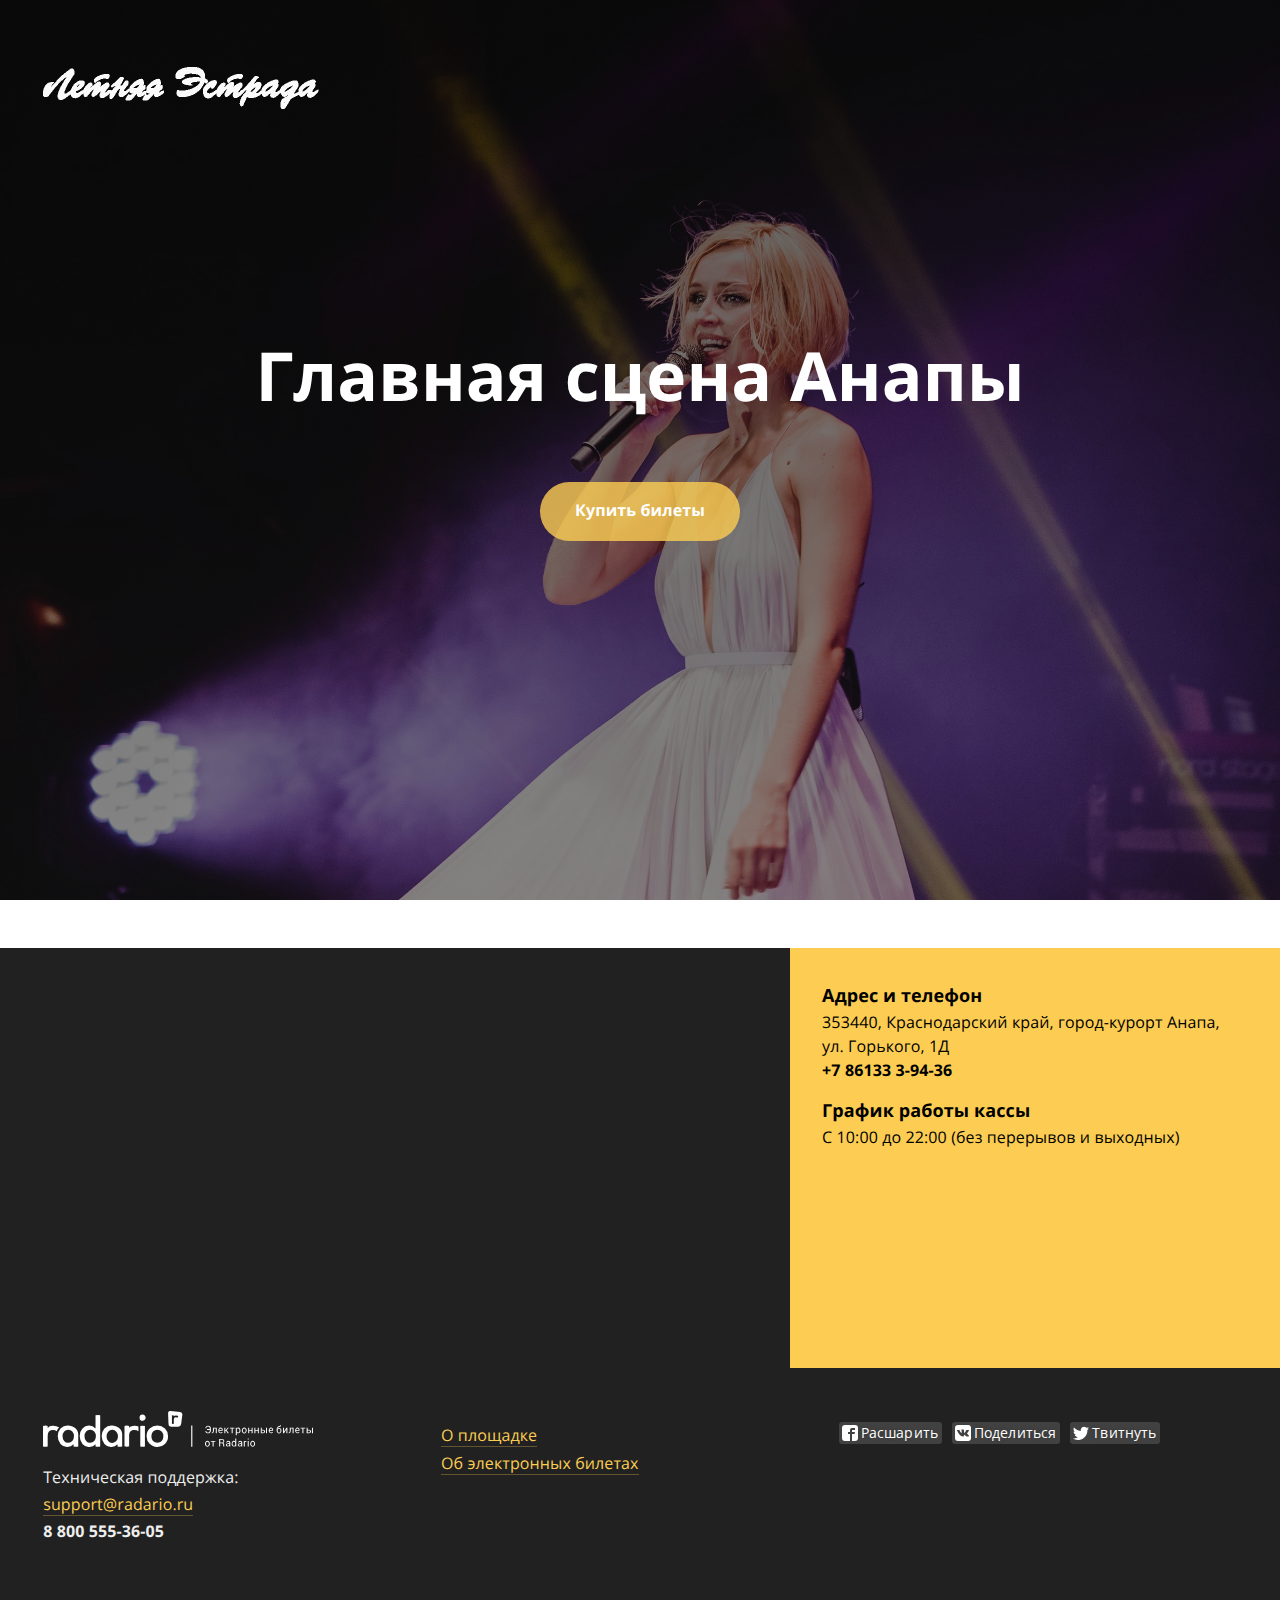
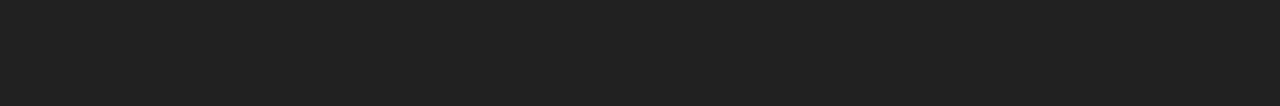
==== commit 38512fd0: "1st cover change" ====
--- a/estrada-anapa/index.html
+++ b/estrada-anapa/index.html
@@ -13,8 +13,8 @@
         	$(document).ready(function(){
                 $("body").backgroundCycle({
                     imageUrls: [
+                        'bg/2.jpg',
                         'bg/1.jpg',
-                        'bg/2.jpg',
                         'bg/3.jpg',
                         'bg/4.jpg',
                         'bg/5.jpg'
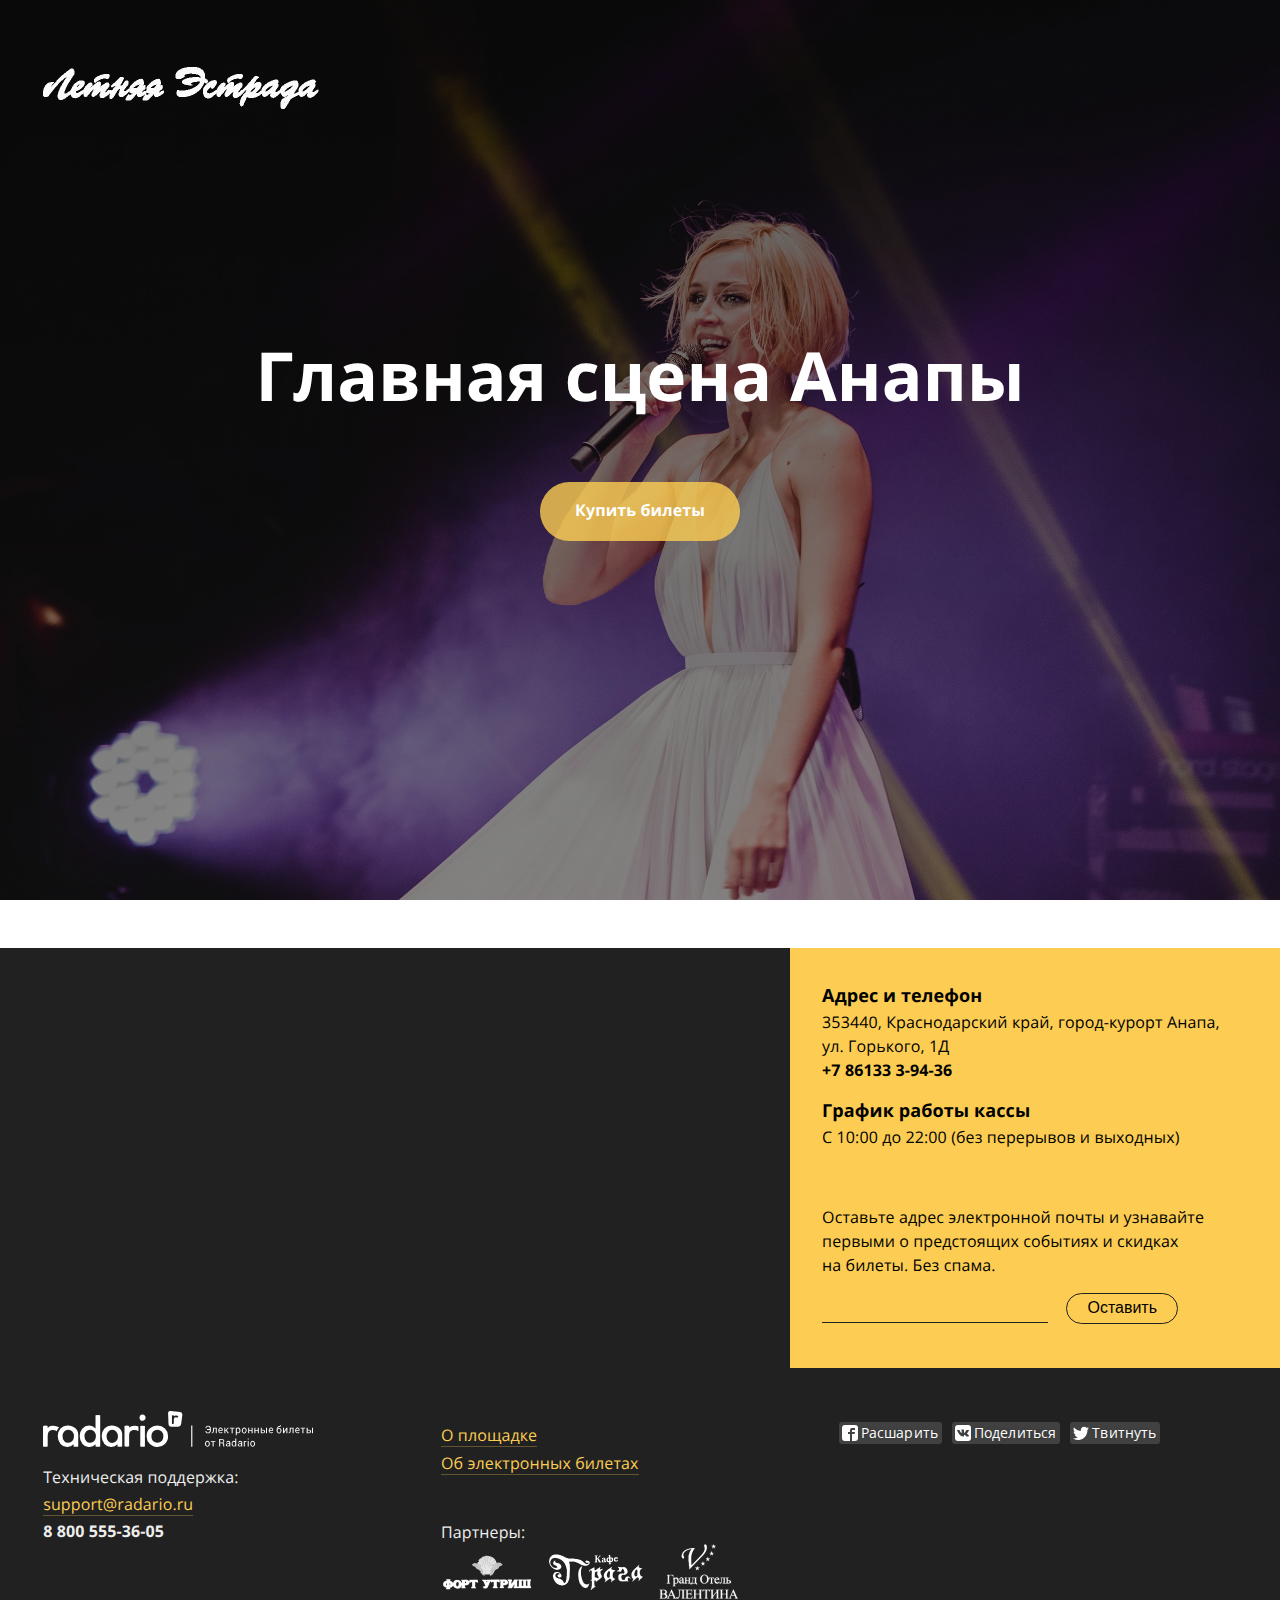
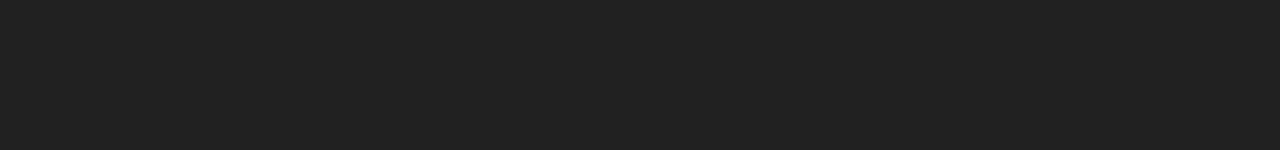
==== commit 8827036c: "Partners added" ====
--- a/estrada-anapa/index.html
+++ b/estrada-anapa/index.html
@@ -3,7 +3,7 @@
 <head>
 	<meta charset="utf-8">
 	<meta name="viewport" content="width=device-width, initial-scale=1">
-	<title>Летняя Эстрада</title>
+	<title>«Летняя Эстрада» в Анапе</title>
 	<link rel="stylesheet" type="text/css" href="main.css">
 	<script src="js/lib.js"></script>
 	<script>window.sr=ScrollReveal({duration:900,origin:"top",distance:"2em",scale:1,easing:"cubic-bezier(.01,.88,.63,1)"})</script>
@@ -79,6 +79,16 @@
 			<a class="tel" href="tel:+78613339436"><nobr>+7 86133 3-94-36</nobr></a></p>
 			<p><h4>График работы кассы</h4>
 			C&nbsp;10:00 до&nbsp;22:00 (без&nbsp;перерывов и&nbsp;выходных)</p>
+			<p>&nbsp;</p>
+			<span class="subscribe">
+		Оставьте адрес электронной почты и&nbsp;узнавайте первыми о&nbsp;предстоящих событиях и&nbsp;скидках на&nbsp;билеты. Без&nbsp;спама.
+		<p></p><form name="emails-collector" id="emails-collector" enctype="application/json" action="https://marketing.radario.co/ajax/widgets/emails-collector/collect" method="post" onsubmit="return submitEmail(this)">
+			<input type="hidden" name="id" value="eyJ1c2VyX2lkIjoiNTYyZGQ2OTEzNzAwNzY4Yzk5MWQ0YTBkIiwidGFncyI6WyJzdWJzY3JpYmVycyJdfQ==">	
+			<input type="email" name="email" required="">
+			<input type="submit" value="Оставить">
+		</form>
+		<p></p>
+			</span>
 		</div>
 	</div>
 
@@ -90,8 +100,14 @@
 	<div class="unit one-third center-on-mobiles support-contacts">
 		<p>
 		<a href="/" onclick="return popup('#about')"">О&nbsp;площадке</a><br>
-		<a href="/" onclick="return popup('#etickets')"">Об&nbsp;электронных билетах</a>
+		<a href="/" onclick="return popup('#etickets')"">Об&nbsp;электронных билетах</a><br><br>
 		</p>
+		Партнеры:
+		<div class="partners center-on-mobiles">
+			<a href="http://fortutrish.ru"><img src="partners/fort-utrish.png" width="92"></a>
+			<a href="http://www.prahacafe.ru"><img src="partners/prague.png" width="94"></a>
+			<a href="http://www.grandvalentina.ru"><img src="partners/valentina.png" width="80"></a>
+		</div>
 	</div>
 
 	<div class="unit one-third center-on-mobiles likely likely-light">
--- a/estrada-anapa/main.css
+++ b/estrada-anapa/main.css
@@ -1,2 +1,2 @@
-@import url("https://fonts.googleapis.com/css?family=Open+Sans:400,400i,800&subset=cyrillic");@font-face{font-family:'Socicon';src:url("https://d1azc1qln24ryf.cloudfront.net/114779/Socicon/Socicon.eot?xzo13r");src:url("https://d1azc1qln24ryf.cloudfront.net/114779/Socicon/Socicon.eot?xzo13r#iefix") format("embedded-opentype"),url("https://d1azc1qln24ryf.cloudfront.net/114779/Socicon/Socicon.woff2?xzo13r") format("woff2"),url("https://d1azc1qln24ryf.cloudfront.net/114779/Socicon/Socicon.ttf?xzo13r") format("truetype"),url("https://d1azc1qln24ryf.cloudfront.net/114779/Socicon/Socicon.woff?xzo13r") format("woff"),url("https://d1azc1qln24ryf.cloudfront.net/114779/Socicon/Socicon.svg?xzo13r#Socicon") format("svg");font-weight:normal;font-style:normal}@font-face{font-family:"Ionicons";src:url("https://code.ionicframework.com/ionicons/2.0.1/fonts/ionicons.eot?v=2.0.1#iefix") format("embedded-opentype"),url(https://code.ionicframework.com/ionicons/2.0.1/fonts/ionicons.ttf?v=2.0.1) format("truetype"),url(https://code.ionicframework.com/ionicons/2.0.1/fonts/ionicons.woff?v=2.0.1) format("woff"),url("https://code.ionicframework.com/ionicons/2.0.1/fonts/ionicons.svg?v=2.0.1#Ionicons") format("svg");font-weight:400;font-style:normal}.backstretch-item img{width:100%}body{background-color:#212121;font:400 100% "Open Sans",sans-serif;letter-spacing:.007em;margin:0;padding:0;text-rendering:geometricPrecision}h1{line-height:116% !important}*{line-height:150%}h4{font-size:1.125em;margin:0;padding-top:0}p{margin-top:0}nobr{display:inline;white-space:nowrap}.hidden{visibility:hidden}a{-webkit-transition:all .3s ease-out;color:#FCCD52;text-decoration:none;transition:all 0.3s ease-out}.main{position:relative;-ms-flex-align:center;-ms-flex-direction:column;-ms-flex-pack:center;-webkit-box-align:center;-webkit-box-direction:normal;-webkit-box-orient:vertical;-webkit-box-pack:center;align-items:center;background:linear-gradient(rgba(0,0,0,0.6), rgba(0,0,0,0.4)),url(bg.jpg) scroll no-repeat;background-size:cover;background-position:center center;display:-webkit-box;display:-ms-flexbox;display:flex;flex-direction:column;height:100vh;justify-content:center;min-height:48em;width:100%;padding-top:3em}a.tel{border-bottom:0 !important;color:inherit !important;font-weight:700}.title h1{font-size:4.23em;line-height:1.2;margin-bottom:1em}.title h1,.title span{color:#fff}.badge{border:1px solid #fff;border-radius:.188em;padding:0.063em 0.6em 0.188em}.topbar{padding:3.5em 2.7em;position:absolute;width:100%;z-index:2}.logo{margin-top:0.7em}.soclinks{-ms-flex-align:center;-ms-flex-pack:end;-webkit-box-align:center;-webkit-box-pack:end;align-items:center;display:-webkit-box;display:-ms-flexbox;display:flex;justify-content:flex-end;white-space:nowrap}.soclinks a{-webkit-font-smoothing:antialiased;color:#fff;font-family:socicon;font-size:1.5em;margin-left:.2em;padding:0.8em}a.trans,.soclinks a{border:0 !important;opacity:0.7}a:hover{opacity:1}.main .title{-ms-flex-align:center;-ms-flex-direction:column;-ms-flex-pack:center;-ms-flex-positive:1;-webkit-box-align:center;-webkit-box-direction:normal;-webkit-box-flex:1;-webkit-box-orient:vertical;-webkit-box-pack:center;align-items:center;display:-webkit-box;display:-ms-flexbox;display:flex;flex-direction:column;flex-grow:1;justify-content:center}.title-img{width:30em;margin-bottom:9em}.capcycle-bg-image{position:absolute;left:0;right:0;top:0;bottom:0;margin-left:auto;margin-right:auto;width:100%}.button{-webkit-transition:.3s ease-out;-webkit-transition:all .3s ease-out;background-color:rgba(252,205,82,0.8);border-radius:6.25em;color:#fff;display:block;font-weight:700;text-align:center;transition:all .3s ease-out;white-space:nowrap}.main .button{margin-left:auto;margin-right:auto;padding-bottom:1.16em;padding-top:1em;width:12.5em}a:hover .button{-webkit-transform:scale(1.05);background:-webkit-gradient(linear, left top, left bottom, from(#FCCD52), to(#fbbf20));background:linear-gradient(to bottom, #FCCD52 0%, #fbbf20 100%);transform:scale(1.05)}.main .down-arrow{color:#fff;display:block;font-size:4em;padding-bottom:20px;width:100%}.fotorama{padding:0}.banners{display:flex !important;flex-flow:row nowrap;width:100%}.tickets{background-color:#FFFFFF;color:#212121;padding:2em 0 1em}.subscribe{color:#fff;padding:1.2em 2em 2em;height:330px;background-color:#DC0055}.subscribe form{margin-top:1em;white-space:nowrap}.subscribe input{color:#fff;border:0;background-color:#DC0055;outline:0}.subscribe input[type=email]{border-bottom:1px solid #fff;font-size:100%;height:1.6em;width:52%}.subscribe input[type=submit]{background-color:#DC0055;border:1px solid #fff;border-radius:6.25em;font-size:100%;height:1.9em;margin-left:.9em;width:7em}.subscribe input[type=submit]:hover{cursor:pointer}.address{background-color:#FCCD52;height:420px;padding:1.2em 2em 2em}.address a{color:#fff;border-bottom:1px solid rgba(255,255,255,0.3)}.address a:hover{color:#fff;border-bottom:1px solid rgba(255,255,255,0.8)}.footer{background-color:#212121;color:#eee;padding:3.4em 2.7em 2em}.footer a,.popup a{border-bottom:1px solid rgba(252,205,82,0.3)}.footer a:hover,.popup a:hover{border-bottom:1px solid rgba(252,205,82,0.8)}.call-text *,.discount5 *{line-height:122% !important}.footer .unit{margin-bottom:3em !important}.footer:last-child{margin-bottom:4em !important}.footer p{line-height:170%}.popup-base{display:none;position:fixed;top:0;left:0;right:0;bottom:0;padding:5% 2.7em 0 2.7em;background-color:rgba(33,33,33,0.8);height:100%;overflow:scroll;flex-direction:row;align-items:flex-start;justify-content:center;z-index:3}.popup{display:none;position:relative;width:61.80%;overflow-y:scroll;background-color:#F5F5F5;-webkit-overflow-scrolling:touch;border-radius:.2em;padding:2em 2.7em 6em 2.7em;overflow-y:scroll;max-height:1000px}.popup .close{font-size:2.2em;position:absolute;right:1.2em;top:0.8em;color:#FBBF40}.popup .close a,.popup .close a:hover{border-bottom:0}.rad-logo{border:0 !important;position:relative;top:-11px}.likely{margin-top:5px;margin-bottom:5em}.socicon{font-family:socicon}.ionicon{font-family:Ionicons}.done{background:url(done.svg)}.grid,.unit{-webkit-box-sizing:border-box;box-sizing:border-box}.grid{clear:both;display:block;zoom:1}.grid .unit{float:left;width:100%}.wrap .grid,.grid.wrap{margin:0 auto;max-width:61em}.grid .whole,.grid .w-1-1{width:100%}.grid .half,.grid .w-1-2{width:50%}.grid .one-third,.grid .w-1-3{width:33.3332%}.grid .two-thirds,.grid .w-2-3{width:66.6665%}.grid .one-quarter,.grid .one-fourth,.grid .w-1-4{width:25%}.grid .three-quarters,.grid .three-fourths,.grid .w-3-4{width:75%}.grid .one-fifth,.grid .w-1-5{width:20%}.grid .two-fifths,.grid .w-2-5{width:40%}.grid .three-fifths,.grid .w-3-5{width:60%}.grid .four-fifths,.grid .w-4-5{width:80%}.grid .golden-small,.grid .w-g-s{width:38.2716%}.grid .golden-large,.grid .w-g-l{width:61.7283%}.grid:before,.grid:after{content:"";display:table;line-height:0}.grid:after{clear:both}.align-center{text-align:center}.align-left{text-align:left}.align-right{text-align:right}.pull-left{float:left}.pull-right{float:right}.only-on-mobiles{display:none !important}@media screen and (max-width: 35em){.popup-base{padding:0}.popup{padding-top:5.5em;overflow:scroll;position:absolute;bottom:0;left:0;right:0;top:0;zoom:.95;border-radius:0 !important;padding-right:1em;padding-left:1em}.popup .close{position:fixed}}@media screen and (max-width: 65em){.subscribe,.address{height:auto}.main{background-position:45% center;min-height:45em}#bgImage0{scale:0.2}.soclinks{-moz-transform:scale(0.9, 0.9);-moz-transform-origin:center center;zoom:0.9}.scale *{-moz-transform:scale(0.6, 0.6);-moz-transform-origin:center center;zoom:0.6}.banners{flex-wrap:wrap !important}.grid:not(.no-stacking-on-mobiles)>.unit{width:100% !important}.tickets a{min-width:50%;text-align:center}.tickets .button{margin-left:auto;margin-right:auto}.popup-base .popup{width:100% !important}.unit .grid .unit{padding-left:0;padding-right:0}.center-on-mobiles{-ms-flex-pack:center;-webkit-box-pack:center;justify-content:center;text-align:center !important}.hide-on-mobiles{display:none !important}.only-on-mobiles{display:block !important}.fotorama{padding-bottom:0;padding-right:2.7em}}@media screen and (min-width: 73.75em){.wider .grid,.grid.wider{margin:0 auto;max-width:73.75em}}.fotorama__arr:focus:after,.fotorama__fullscreen-icon:focus:after,.fotorama__html,.fotorama__img,.fotorama__nav__frame:focus .fotorama__dot:after,.fotorama__nav__frame:focus .fotorama__thumb:after,.fotorama__stage__frame,.fotorama__stage__shaft,.fotorama__video iframe{bottom:0;height:100%;left:0;position:absolute;right:0;top:0;width:100%}.fotorama--fullscreen,.fotorama__img{-webkit-box-shadow:none !important;border-radius:0 !important;box-shadow:none !important;max-height:99999px !important;max-width:99999px !important;min-height:0 !important;min-width:0 !important;padding:0 !important}.fotorama__wrap .fotorama__grab{cursor:move;cursor:-webkit-grab;cursor:-o-grab;cursor:-ms-grab;cursor:grab}.fotorama__grabbing *{cursor:move;cursor:-webkit-grabbing;cursor:-o-grabbing;cursor:-ms-grabbing;cursor:grabbing}.fotorama__spinner{left:50% !important;position:absolute !important;top:50% !important}.fotorama__wrap--css3 .fotorama__arr,.fotorama__wrap--css3 .fotorama__fullscreen-icon,.fotorama__wrap--css3 .fotorama__nav__shaft,.fotorama__wrap--css3 .fotorama__stage__shaft,.fotorama__wrap--css3 .fotorama__thumb-border,.fotorama__wrap--css3 .fotorama__video-close,.fotorama__wrap--css3 .fotorama__video-play{-webkit-transform:translate3d(0, 0, 0);transform:translate3d(0, 0, 0)}.fotorama__caption,.fotorama__nav:after,.fotorama__nav:before,.fotorama__stage:after,.fotorama__stage:before,.fotorama__wrap--css3 .fotorama__html,.fotorama__wrap--css3 .fotorama__nav,.fotorama__wrap--css3 .fotorama__spinner,.fotorama__wrap--css3 .fotorama__stage,.fotorama__wrap--css3 .fotorama__stage .fotorama__img,.fotorama__wrap--css3 .fotorama__stage__frame{-webkit-transform:translateZ(0);transform:translateZ(0)}.fotorama__arr:focus,.fotorama__fullscreen-icon:focus,.fotorama__nav__frame{outline:0}.fotorama__arr:focus:after,.fotorama__fullscreen-icon:focus:after,.fotorama__nav__frame:focus .fotorama__dot:after,.fotorama__nav__frame:focus .fotorama__thumb:after{background-color:rgba(0,175,234,0.5);border-radius:inherit;content:""}.fotorama__wrap--video .fotorama__stage,.fotorama__wrap--video .fotorama__stage__frame--video,.fotorama__wrap--video .fotorama__stage__frame--video .fotorama__html,.fotorama__wrap--video .fotorama__stage__frame--video .fotorama__img,.fotorama__wrap--video .fotorama__stage__shaft{-webkit-transform:none !important;transform:none !important}.fotorama__wrap--css3 .fotorama__nav__shaft,.fotorama__wrap--css3 .fotorama__stage__shaft,.fotorama__wrap--css3 .fotorama__thumb-border{-webkit-transition-duration:0;-webkit-transition-property:width,-webkit-transform;-webkit-transition-timing-function:cubic-bezier(0.1, 0, 0.25, 1);transition-duration:0;transition-property:-webkit-transform,width;transition-property:width,-webkit-transform;transition-property:transform,width;transition-property:transform,width,-webkit-transform;transition-timing-function:cubic-bezier(0.1, 0, 0.25, 1)}.fotorama__arr,.fotorama__fullscreen-icon,.fotorama__no-select,.fotorama__video-close,.fotorama__video-play,.fotorama__wrap{-moz-user-select:none;-ms-user-select:none;-webkit-user-select:none;user-select:none}.fotorama__select{-moz-user-select:text;-ms-user-select:text;-webkit-user-select:text;user-select:text}.fotorama__nav,.fotorama__nav__frame{margin:auto;padding:0}.fotorama__caption__wrap,.fotorama__nav__frame,.fotorama__nav__shaft{display:inline-block;vertical-align:middle;*display:inline;*zoom:1}.fotorama__nav__frame,.fotorama__thumb-border{-webkit-box-sizing:content-box;box-sizing:content-box}.fotorama__caption__wrap{-webkit-box-sizing:border-box;box-sizing:border-box}.fotorama--hidden,.fotorama__load{left:-99999px;position:absolute;top:-99999px;z-index:-1}.fotorama__arr,.fotorama__fullscreen-icon,.fotorama__nav,.fotorama__nav__frame,.fotorama__nav__shaft,.fotorama__stage__frame,.fotorama__stage__shaft,.fotorama__video-close,.fotorama__video-play{-webkit-tap-highlight-color:transparent}.fotorama__arr,.fotorama__fullscreen-icon,.fotorama__video-close,.fotorama__video-play{background:url(fotorama.png) no-repeat}@media (-webkit-min-device-pixel-ratio: 1.5), (-webkit-min-device-pixel-ratio: 2), (min-resolution: 2dppx){.fotorama__arr,.fotorama__fullscreen-icon,.fotorama__video-close,.fotorama__video-play{background:url(fotorama@2x.png) 0 0/96px 160px no-repeat}}.fotorama__thumb{background-color:#7f7f7f;background-color:rgba(127,127,127,0.2)}@media print{.fotorama__arr,.fotorama__fullscreen-icon,.fotorama__thumb-border,.fotorama__video-close,.fotorama__video-play{background:none !important}}.fotorama{min-width:1px;overflow:hidden}.fotorama:not(.fotorama--unobtrusive)>:not(:first-child){display:none}.fullscreen{background:#000;height:100% !important;margin:0 !important;max-height:100% !important;max-width:100% !important;overflow:hidden !important;padding:0 !important;width:100% !important}.fotorama--fullscreen{background:#000;bottom:0 !important;float:none !important;height:100% !important;left:0 !important;margin:0 !important;position:absolute !important;right:0 !important;top:0 !important;width:100% !important;z-index:2147483647 !important}.fotorama--fullscreen .fotorama__nav,.fotorama--fullscreen .fotorama__stage{background:#000}.fotorama__wrap{-webkit-text-size-adjust:100%;direction:ltr;position:relative;z-index:0}.fotorama__wrap--rtl .fotorama__stage__frame{direction:rtl}.fotorama__nav,.fotorama__stage{max-width:100%;overflow:hidden;position:relative}.fotorama__wrap--pan-y{-ms-touch-action:pan-y}.fotorama__wrap .fotorama__pointer{cursor:pointer}.fotorama__wrap--slide .fotorama__stage__frame{opacity:1 !important}.fotorama__stage__frame{overflow:hidden}.fotorama__stage__frame.fotorama__active{z-index:8}.fotorama__wrap--fade .fotorama__stage__frame{display:none}.fotorama__wrap--fade .fotorama__fade-front,.fotorama__wrap--fade .fotorama__fade-rear,.fotorama__wrap--fade .fotorama__stage__frame.fotorama__active{display:block;left:0;top:0}.fotorama__wrap--fade .fotorama__fade-front{z-index:8}.fotorama__wrap--fade .fotorama__fade-rear{z-index:7}.fotorama__wrap--fade .fotorama__fade-rear.fotorama__active{z-index:9}.fotorama__wrap--fade .fotorama__stage .fotorama__shadow{display:none}.fotorama__img{-ms-filter:alpha(Opacity=0);border:none !important;filter:alpha(opacity=0);opacity:0}.fotorama__error .fotorama__img,.fotorama__loaded .fotorama__img{-ms-filter:alpha(Opacity=100);filter:alpha(opacity=100);opacity:1}.fotorama--fullscreen .fotorama__loaded--full .fotorama__img,.fotorama__img--full{display:none}.fotorama--fullscreen .fotorama__loaded--full .fotorama__img--full{display:block}.fotorama__wrap--only-active .fotorama__nav,.fotorama__wrap--only-active .fotorama__stage{max-width:99999px !important}.fotorama__wrap--only-active .fotorama__stage__frame{visibility:hidden}.fotorama__wrap--only-active .fotorama__stage__frame.fotorama__active{visibility:visible}.fotorama__nav{display:none;font-size:0;line-height:0;text-align:center;white-space:nowrap;z-index:5}.fotorama__nav__shaft{left:0;position:relative;text-align:left;top:0}.fotorama__nav__frame{cursor:pointer;position:relative}.fotorama__nav--dots{display:block}.fotorama__nav--dots .fotorama__nav__frame{height:30px;width:18px}.fotorama__nav--dots .fotorama__nav__frame--thumb,.fotorama__nav--dots .fotorama__thumb-border{display:none}.fotorama__nav--thumbs{display:block}.fotorama__nav--thumbs .fotorama__nav__frame{padding-left:0 !important}.fotorama__nav--thumbs .fotorama__nav__frame:last-child{padding-right:0 !important}.fotorama__nav--thumbs .fotorama__nav__frame--dot{display:none}.fotorama__dot{border:1px solid #7f7f7f;border-radius:6px;display:block;height:4px;left:6px;position:relative;top:12px;width:4px}.fotorama__nav__frame:focus .fotorama__dot:after{left:-1px;padding:1px;top:-1px}.fotorama__nav__frame.fotorama__active .fotorama__dot{border-width:3px;height:0;width:0}.fotorama__nav__frame.fotorama__active .fotorama__dot:after{left:-3px;padding:3px;top:-3px}.fotorama__thumb{height:100%;overflow:hidden;position:relative;width:100%}.fotorama__nav__frame:focus .fotorama__thumb{z-index:2}.fotorama__thumb-border{background-image:-webkit-gradient(linear, left top, right bottom, from(rgba(255,255,255,0.25)), to(rgba(64,64,64,0.1)));background-image:linear-gradient(to bottom right, rgba(255,255,255,0.25), rgba(64,64,64,0.1));border-color:#D2AE00;border-style:solid;left:0;position:absolute;top:0;z-index:9}.fotorama__caption{bottom:0;color:#000;font-family:'Helvetica Neue',Arial,sans-serif;font-size:14px;left:0;line-height:1.5;position:absolute;right:0;z-index:12}.fotorama__caption a{border-bottom:1px solid;border-color:rgba(0,0,0,0.5);color:#000;text-decoration:none}.fotorama__caption a:hover{border-color:rgba(51,51,51,0.5);color:#333}.fotorama__wrap--rtl .fotorama__caption{left:auto;right:0}.fotorama__wrap--no-captions .fotorama__caption,.fotorama__wrap--video .fotorama__caption{display:none}.fotorama__caption__wrap{background-color:#fff;background-color:rgba(255,255,255,0.9);padding:5px 10px}@-webkit-keyframes spinner{0%{-webkit-transform:rotate(0);transform:rotate(0)}100%{-webkit-transform:rotate(360deg);transform:rotate(360deg)}}@keyframes spinner{0%{-webkit-transform:rotate(0);transform:rotate(0)}100%{-webkit-transform:rotate(360deg);transform:rotate(360deg)}}.fotorama__wrap--css3 .fotorama__spinner{-webkit-animation:spinner 24s infinite linear;animation:spinner 24s infinite linear}.fotorama__wrap--css3 .fotorama__html,.fotorama__wrap--css3 .fotorama__stage .fotorama__img{-webkit-transition-duration:.3s;-webkit-transition-property:opacity;-webkit-transition-timing-function:linear;transition-duration:.3s;transition-property:opacity;transition-timing-function:linear}.fotorama__wrap--video .fotorama__stage__frame--video .fotorama__html,.fotorama__wrap--video .fotorama__stage__frame--video .fotorama__img{-ms-filter:alpha(Opacity=0);filter:alpha(opacity=0);opacity:0}.fotorama__select{cursor:auto}.fotorama__video{bottom:0;left:0;position:absolute;right:0;top:32px;z-index:10}.fotorama__arr,.fotorama__fullscreen-icon,.fotorama__video-close,.fotorama__video-play{cursor:pointer;position:absolute;z-index:11}.fotorama__arr{height:32px;margin-top:-16px;position:absolute;top:50%;width:32px}.fotorama__arr--prev{background-position:0 0;left:2px}.fotorama__arr--next{background-position:-32px 0;right:2px}.fotorama__arr--disabled{cursor:default;opacity:.1;pointer-events:none;*display:none}.fotorama__fullscreen-icon{background-position:0 -32px;height:32px;right:2px;top:2px;width:32px;z-index:20}.fotorama__arr:focus,.fotorama__fullscreen-icon:focus{border-radius:50%}.fotorama--fullscreen .fotorama__fullscreen-icon{background-position:-32px -32px}.fotorama__video-play{background-position:0 -64px;height:96px;left:50%;margin-left:-48px;margin-top:-48px;opacity:0;top:50%;width:96px}.fotorama__wrap--css2 .fotorama__video-play,.fotorama__wrap--video .fotorama__stage .fotorama__video-play{display:none}.fotorama__error .fotorama__video-play,.fotorama__loaded .fotorama__video-play,.fotorama__nav__frame .fotorama__video-play{display:block;opacity:1}.fotorama__nav__frame .fotorama__video-play{background-position:-64px -32px;height:32px;margin-left:-16px;margin-top:-16px;width:32px}.fotorama__video-close{background-position:-64px 0;height:32px;opacity:0;right:0;top:0;width:32px;z-index:20}.fotorama__wrap--css2 .fotorama__video-close{display:none}.fotorama__wrap--css3 .fotorama__video-close{-webkit-transform:translate3d(32px, -32px, 0);transform:translate3d(32px, -32px, 0)}.fotorama__wrap--video .fotorama__video-close{display:block;opacity:1}.fotorama__wrap--css3.fotorama__wrap--video .fotorama__video-close{-webkit-transform:translate3d(0, 0, 0);transform:translate3d(0, 0, 0)}.fotorama__wrap--no-controls.fotorama__wrap--toggle-arrows .fotorama__arr,.fotorama__wrap--no-controls.fotorama__wrap--toggle-arrows .fotorama__fullscreen-icon{opacity:0}.fotorama__wrap--no-controls.fotorama__wrap--toggle-arrows .fotorama__arr:focus,.fotorama__wrap--no-controls.fotorama__wrap--toggle-arrows .fotorama__fullscreen-icon:focus{opacity:1}.fotorama__wrap--video .fotorama__arr,.fotorama__wrap--video .fotorama__fullscreen-icon{opacity:0 !important}.fotorama__wrap--css2.fotorama__wrap--no-controls.fotorama__wrap--toggle-arrows .fotorama__arr,.fotorama__wrap--css2.fotorama__wrap--no-controls.fotorama__wrap--toggle-arrows .fotorama__fullscreen-icon{display:none}.fotorama__wrap--css2.fotorama__wrap--no-controls.fotorama__wrap--toggle-arrows .fotorama__arr:focus,.fotorama__wrap--css2.fotorama__wrap--no-controls.fotorama__wrap--toggle-arrows .fotorama__fullscreen-icon:focus{display:block}.fotorama__wrap--css2.fotorama__wrap--video .fotorama__arr,.fotorama__wrap--css2.fotorama__wrap--video .fotorama__fullscreen-icon{display:none !important}.fotorama__wrap--css3.fotorama__wrap--no-controls.fotorama__wrap--slide.fotorama__wrap--toggle-arrows .fotorama__fullscreen-icon:not(:focus){-webkit-transform:translate3d(32px, -32px, 0);transform:translate3d(32px, -32px, 0)}.fotorama__wrap--css3.fotorama__wrap--no-controls.fotorama__wrap--slide.fotorama__wrap--toggle-arrows .fotorama__arr--prev:not(:focus){-webkit-transform:translate3d(-48px, 0, 0);transform:translate3d(-48px, 0, 0)}.fotorama__wrap--css3.fotorama__wrap--no-controls.fotorama__wrap--slide.fotorama__wrap--toggle-arrows .fotorama__arr--next:not(:focus){-webkit-transform:translate3d(48px, 0, 0);transform:translate3d(48px, 0, 0)}.fotorama__wrap--css3.fotorama__wrap--video .fotorama__fullscreen-icon{-webkit-transform:translate3d(32px, -32px, 0) !important;transform:translate3d(32px, -32px, 0) !important}.fotorama__wrap--css3.fotorama__wrap--video .fotorama__arr--prev{-webkit-transform:translate3d(-48px, 0, 0) !important;transform:translate3d(-48px, 0, 0) !important}.fotorama__wrap--css3.fotorama__wrap--video .fotorama__arr--next{-webkit-transform:translate3d(48px, 0, 0) !important;transform:translate3d(48px, 0, 0) !important}.fotorama__wrap--css3 .fotorama__arr:not(:focus),.fotorama__wrap--css3 .fotorama__fullscreen-icon:not(:focus),.fotorama__wrap--css3 .fotorama__video-close:not(:focus),.fotorama__wrap--css3 .fotorama__video-play:not(:focus){-webkit-transition-duration:.3s;-webkit-transition-property:opacity,-webkit-transform;transition-duration:.3s;transition-property:-webkit-transform,opacity;transition-property:opacity,-webkit-transform;transition-property:transform,opacity;transition-property:transform,opacity,-webkit-transform}.fotorama__nav:after,.fotorama__nav:before,.fotorama__stage:after,.fotorama__stage:before{background-repeat:no-repeat;background-size:1px 100%,5px 100%;bottom:0;content:"";display:block;height:auto;pointer-events:none;position:absolute;text-decoration:none;top:0;width:10px;z-index:10}.fotorama__nav:before,.fotorama__stage:before{background-image:-webkit-gradient(linear, left top, left bottom, from(transparent), color-stop(25%, rgba(0,0,0,0.2)), color-stop(75%, rgba(0,0,0,0.3)), to(transparent)),radial-gradient(farthest-side at 0 50%, rgba(0,0,0,0.4), transparent);background-image:linear-gradient(transparent, rgba(0,0,0,0.2) 25%, rgba(0,0,0,0.3) 75%, transparent),radial-gradient(farthest-side at 0 50%, rgba(0,0,0,0.4), transparent);background-position:0 0,0 0;left:-10px}.fotorama__nav.fotorama__shadows--left:before,.fotorama__stage.fotorama__shadows--left:before{left:0}.fotorama__nav:after,.fotorama__stage:after{background-image:-webkit-gradient(linear, left top, left bottom, from(transparent), color-stop(25%, rgba(0,0,0,0.2)), color-stop(75%, rgba(0,0,0,0.3)), to(transparent)),radial-gradient(farthest-side at 100% 50%, rgba(0,0,0,0.4), transparent);background-image:linear-gradient(transparent, rgba(0,0,0,0.2) 25%, rgba(0,0,0,0.3) 75%, transparent),radial-gradient(farthest-side at 100% 50%, rgba(0,0,0,0.4), transparent);background-position:100% 0,100% 0;right:-10px}.fotorama__nav.fotorama__shadows--right:after,.fotorama__stage.fotorama__shadows--right:after{right:0}.fotorama--fullscreen .fotorama__nav:after,.fotorama--fullscreen .fotorama__nav:before,.fotorama--fullscreen .fotorama__stage:after,.fotorama--fullscreen .fotorama__stage:before,.fotorama__wrap--fade .fotorama__stage:after,.fotorama__wrap--fade .fotorama__stage:before,.fotorama__wrap--no-shadows .fotorama__nav:after,.fotorama__wrap--no-shadows .fotorama__nav:before,.fotorama__wrap--no-shadows .fotorama__stage:after,.fotorama__wrap--no-shadows .fotorama__stage:before{display:none}.likely,.likely__widget{-moz-osx-font-smoothing:grayscale;-webkit-font-smoothing:antialiased;font-weight:400;list-style:none !important;padding:0;text-indent:0 !important}.likely{display:inline-block}.likely__widget{font-size:inherit;margin:0}.likely{font-size:0 !important;opacity:0}.likely_visible{-webkit-transition:opacity .1s ease-in;opacity:1;transition:opacity 0.1s ease-in}.likely>*{display:inline-block;visibility:hidden}.likely_visible>*{visibility:inherit}.likely__widget{position:relative;white-space:nowrap}.likely__button,.likely__widget{display:inline-block}.likely__button,.likely__counter{margin:0;outline:0;text-decoration:none;text-rendering:optimizeLegibility}.likely__button{-moz-user-select:none;-ms-user-select:none;-webkit-user-select:none;position:relative;user-select:none}.likely__counter{display:none;font-weight:400;position:relative}.likely_ready .likely__counter{display:inline-block}.likely_ready .likely__counter_empty{display:none}.likely__button,.likely__counter,.likely__icon,.likely__widget{vertical-align:top}.likely__widget{-webkit-transition:background .33s ease-out,color .33s ease-out,fill .33s ease-out;transition:background 0.33s ease-out,color 0.33s ease-out,fill 0.33s ease-out}.likely__widget:active,.likely__widget:focus,.likely__widget:hover{-webkit-transition:none;cursor:pointer;transition:none}@media (hover: none){.likely__widget:active,.likely__widget:focus,.likely__widget:hover{-webkit-transition:background .33s ease-out,color .33s ease-out,fill .33s ease-out;cursor:unset;transition:background 0.33s ease-out,color 0.33s ease-out,fill 0.33s ease-out}}.likely__icon{display:inline-block;position:relative;text-align:left}.likely svg{height:16px;left:3px;position:absolute;top:3px;width:16px}.likely__button,.likely__counter{cursor:inherit;line-height:inherit}.likely__button:empty{display:none}.likely__counter{text-align:center}.likely .likely__widget{background:rgba(231,231,231,0.8);color:#000}.likely .likely__counter{background-image:linear-gradient(to right, rgba(0,0,0,0.2) 0, transparent 0.5px, transparent 100%);background-repeat:repeat-y;background-size:1px 1px}.likely-light .likely__widget{background:rgba(236,236,236,0.16);color:#fff;fill:#fff;text-shadow:rgba(0,0,0,0.2) 0 0 0.33em}.likely-light .likely__counter{background-image:linear-gradient(to right, rgba(255,255,255,0.4) 0, rgba(255,255,255,0) 0.5px, rgba(255,255,255,0) 100%)}.likely__widget_facebook{fill:#425497}.likely__widget_facebook:active,.likely__widget_facebook:focus,.likely__widget_facebook:hover{background:rgba(207,212,229,0.8)}@media (hover: none){.likely__widget_facebook:active,.likely__widget_facebook:focus,.likely__widget_facebook:hover{background:rgba(231,231,231,0.8)}}.likely-light .likely__widget_facebook:active,.likely-light .likely__widget_facebook:focus,.likely-light .likely__widget_facebook:hover{background:rgba(66,84,151,0.7);text-shadow:#425497 0 0 0.25em}@media (hover: none){.likely-light .likely__widget_facebook:active,.likely-light .likely__widget_facebook:focus,.likely-light .likely__widget_facebook:hover{background:rgba(236,236,236,0.16);text-shadow:rgba(0,0,0,0.2) 0 0 0.33em}}.likely__widget_twitter{fill:#00b7ec}.likely__widget_twitter:active,.likely__widget_twitter:focus,.likely__widget_twitter:hover{background:rgba(191,237,250,0.8)}@media (hover: none){.likely__widget_twitter:active,.likely__widget_twitter:focus,.likely__widget_twitter:hover{background:rgba(231,231,231,0.8)}}.likely-light .likely__widget_twitter:active,.likely-light .likely__widget_twitter:focus,.likely-light .likely__widget_twitter:hover{background:rgba(0,183,236,0.7);text-shadow:#00b7ec 0 0 0.25em}@media (hover: none){.likely-light .likely__widget_twitter:active,.likely-light .likely__widget_twitter:focus,.likely-light .likely__widget_twitter:hover{background:rgba(236,236,236,0.16);text-shadow:rgba(0,0,0,0.2) 0 0 0.33em}}.likely__widget_gplus{fill:#dd4241}.likely__widget_gplus:active,.likely__widget_gplus:focus,.likely__widget_gplus:hover{background:rgba(246,207,207,0.8)}@media (hover: none){.likely__widget_gplus:active,.likely__widget_gplus:focus,.likely__widget_gplus:hover{background:rgba(231,231,231,0.8)}}.likely-light .likely__widget_gplus:active,.likely-light .likely__widget_gplus:focus,.likely-light .likely__widget_gplus:hover{background:rgba(221,66,65,0.7);text-shadow:#dd4241 0 0 0.25em}@media (hover: none){.likely-light .likely__widget_gplus:active,.likely-light .likely__widget_gplus:focus,.likely-light .likely__widget_gplus:hover{background:rgba(236,236,236,0.16);text-shadow:rgba(0,0,0,0.2) 0 0 0.33em}}.likely__widget_vkontakte{fill:#526e8f}.likely__widget_vkontakte:active,.likely__widget_vkontakte:focus,.likely__widget_vkontakte:hover{background:rgba(211,218,227,0.8)}@media (hover: none){.likely__widget_vkontakte:active,.likely__widget_vkontakte:focus,.likely__widget_vkontakte:hover{background:rgba(231,231,231,0.8)}}.likely-light .likely__widget_vkontakte:active,.likely-light .likely__widget_vkontakte:focus,.likely-light .likely__widget_vkontakte:hover{background:rgba(82,110,143,0.7);text-shadow:#526e8f 0 0 0.25em}@media (hover: none){.likely-light .likely__widget_vkontakte:active,.likely-light .likely__widget_vkontakte:focus,.likely-light .likely__widget_vkontakte:hover{background:rgba(236,236,236,0.16);text-shadow:rgba(0,0,0,0.2) 0 0 0.33em}}.likely__widget_pinterest{fill:#cc002b}.likely__widget_pinterest:active,.likely__widget_pinterest:focus,.likely__widget_pinterest:hover{background:rgba(242,191,202,0.8)}@media (hover: none){.likely__widget_pinterest:active,.likely__widget_pinterest:focus,.likely__widget_pinterest:hover{background:rgba(231,231,231,0.8)}}.likely-light .likely__widget_pinterest:active,.likely-light .likely__widget_pinterest:focus,.likely-light .likely__widget_pinterest:hover{background:rgba(204,0,43,0.7);text-shadow:#cc002b 0 0 0.25em}@media (hover: none){.likely-light .likely__widget_pinterest:active,.likely-light .likely__widget_pinterest:focus,.likely-light .likely__widget_pinterest:hover{background:rgba(236,236,236,0.16);text-shadow:rgba(0,0,0,0.2) 0 0 0.33em}}.likely__widget_odnoklassniki{fill:#f6903b}.likely__widget_odnoklassniki:active,.likely__widget_odnoklassniki:focus,.likely__widget_odnoklassniki:hover{background:rgba(252,227,206,0.8)}@media (hover: none){.likely__widget_odnoklassniki:active,.likely__widget_odnoklassniki:focus,.likely__widget_odnoklassniki:hover{background:rgba(231,231,231,0.8)}}.likely-light .likely__widget_odnoklassniki:active,.likely-light .likely__widget_odnoklassniki:focus,.likely-light .likely__widget_odnoklassniki:hover{background:rgba(246,144,59,0.7);text-shadow:#f6903b 0 0 0.25em}@media (hover: none){.likely-light .likely__widget_odnoklassniki:active,.likely-light .likely__widget_odnoklassniki:focus,.likely-light .likely__widget_odnoklassniki:hover{background:rgba(236,236,236,0.16);text-shadow:rgba(0,0,0,0.2) 0 0 0.33em}}.likely__widget_telegram{fill:#34abde}.likely__widget_telegram:active,.likely__widget_telegram:focus,.likely__widget_telegram:hover{background:rgba(204,234,246,0.8)}@media (hover: none){.likely__widget_telegram:active,.likely__widget_telegram:focus,.likely__widget_telegram:hover{background:rgba(231,231,231,0.8)}}.likely-light .likely__widget_telegram:active,.likely-light .likely__widget_telegram:focus,.likely-light .likely__widget_telegram:hover{background:rgba(52,171,222,0.7);text-shadow:#34abde 0 0 0.25em}@media (hover: none){.likely-light .likely__widget_telegram:active,.likely-light .likely__widget_telegram:focus,.likely-light .likely__widget_telegram:hover{background:rgba(236,236,236,0.16);text-shadow:rgba(0,0,0,0.2) 0 0 0.33em}}.likely__widget_linkedin{fill:#0077b5}.likely__widget_linkedin:active,.likely__widget_linkedin:focus,.likely__widget_linkedin:hover{background:rgba(191,221,236,0.8)}@media (hover: none){.likely__widget_linkedin:active,.likely__widget_linkedin:focus,.likely__widget_linkedin:hover{background:rgba(231,231,231,0.8)}}.likely-light .likely__widget_linkedin:active,.likely-light .likely__widget_linkedin:focus,.likely-light .likely__widget_linkedin:hover{background:rgba(0,119,181,0.7);text-shadow:#0077b5 0 0 0.25em}@media (hover: none){.likely-light .likely__widget_linkedin:active,.likely-light .likely__widget_linkedin:focus,.likely-light .likely__widget_linkedin:hover{background:rgba(236,236,236,0.16);text-shadow:rgba(0,0,0,0.2) 0 0 0.33em}}.likely{margin-left:-5px;margin-right:-5px;margin-top:0}.likely .likely__widget{border-radius:3px;font-size:14px;height:22px;line-height:20px;margin:0 5px 10px}.likely .likely__icon{height:22px;width:22px}.likely .likely__button{padding:1px 4px 1px 0}.likely .likely__counter{padding:1px 4px}.likely-big{margin:0 -6px -12px}.likely-big .likely__widget{border-radius:4px;font-size:18px;height:32px;line-height:28px;margin:0 6px 12px}.likely-big .likely__icon{height:32px;width:32px}.likely-big .likely__button{padding:2px 6px 2px 0}.likely-big .likely__counter{padding:2px 6px}.likely-big svg{height:24px;left:4px;top:4px;width:24px}.likely-small{margin:0 -4px -8px}.likely-small .likely__widget{border-radius:2px;font-size:12px;height:18px;line-height:14px;margin:0 4px 8px}.likely-small .likely__icon{height:18px;width:18px}.likely-small .likely__button{padding:2px 3px 2px 0}.likely-small .likely__counter{padding:2px 3px}.likely-small svg{height:12px;left:3px;top:3px;width:12px}@-webkit-keyframes shake{from,to{-webkit-transform:translate3d(0, 0, 0);transform:translate3d(0, 0, 0)}10%,30%,50%,70%,90%{-webkit-transform:translate3d(-10px, 0, 0);transform:translate3d(-10px, 0, 0)}20%,40%,60%,80%{-webkit-transform:translate3d(10px, 0, 0);transform:translate3d(10px, 0, 0)}}@keyframes shake{from,to{-webkit-transform:translate3d(0, 0, 0);transform:translate3d(0, 0, 0)}10%,30%,50%,70%,90%{-webkit-transform:translate3d(-10px, 0, 0);transform:translate3d(-10px, 0, 0)}20%,40%,60%,80%{-webkit-transform:translate3d(10px, 0, 0);transform:translate3d(10px, 0, 0)}}.shake{-webkit-animation-duration:.8s;-webkit-animation-fill-mode:both;-webkit-animation-name:shake;animation-duration:.8s;animation-fill-mode:both;animation-name:shake}
+@import url("https://fonts.googleapis.com/css?family=Open+Sans:400,400i,800&subset=cyrillic");@font-face{font-family:'Socicon';src:url("https://d1azc1qln24ryf.cloudfront.net/114779/Socicon/Socicon.eot?xzo13r");src:url("https://d1azc1qln24ryf.cloudfront.net/114779/Socicon/Socicon.eot?xzo13r#iefix") format("embedded-opentype"),url("https://d1azc1qln24ryf.cloudfront.net/114779/Socicon/Socicon.woff2?xzo13r") format("woff2"),url("https://d1azc1qln24ryf.cloudfront.net/114779/Socicon/Socicon.ttf?xzo13r") format("truetype"),url("https://d1azc1qln24ryf.cloudfront.net/114779/Socicon/Socicon.woff?xzo13r") format("woff"),url("https://d1azc1qln24ryf.cloudfront.net/114779/Socicon/Socicon.svg?xzo13r#Socicon") format("svg");font-weight:normal;font-style:normal}@font-face{font-family:"Ionicons";src:url("https://code.ionicframework.com/ionicons/2.0.1/fonts/ionicons.eot?v=2.0.1#iefix") format("embedded-opentype"),url(https://code.ionicframework.com/ionicons/2.0.1/fonts/ionicons.ttf?v=2.0.1) format("truetype"),url(https://code.ionicframework.com/ionicons/2.0.1/fonts/ionicons.woff?v=2.0.1) format("woff"),url("https://code.ionicframework.com/ionicons/2.0.1/fonts/ionicons.svg?v=2.0.1#Ionicons") format("svg");font-weight:400;font-style:normal}.backstretch-item img{width:100%}body{background-color:#212121;font:400 100% "Open Sans",sans-serif;letter-spacing:.007em;margin:0;padding:0;text-rendering:geometricPrecision}h1{line-height:116% !important}*{line-height:150%}h4{font-size:1.125em;margin:0;padding-top:0}p{margin-top:0}nobr{display:inline;white-space:nowrap}.hidden{visibility:hidden}a{-webkit-transition:all .3s ease-out;color:#FCCD52;text-decoration:none;transition:all 0.3s ease-out}.main{position:relative;-ms-flex-align:center;-ms-flex-direction:column;-ms-flex-pack:center;-webkit-box-align:center;-webkit-box-direction:normal;-webkit-box-orient:vertical;-webkit-box-pack:center;align-items:center;background:linear-gradient(rgba(0,0,0,0.6), rgba(0,0,0,0.4)),url(bg.jpg) scroll no-repeat;background-size:cover;background-position:center center;display:-webkit-box;display:-ms-flexbox;display:flex;flex-direction:column;height:100vh;justify-content:center;min-height:48em;width:100%;padding-top:3em}a.tel{border-bottom:0 !important;color:inherit !important;font-weight:700}.title h1{font-size:4.23em;line-height:1.2;margin-bottom:1em}.title h1,.title span{color:#fff}.badge{border:1px solid #fff;border-radius:.188em;padding:0.063em 0.6em 0.188em}.topbar{padding:3.5em 2.7em;position:absolute;width:100%;z-index:2}.logo{margin-top:0.7em}.soclinks{-ms-flex-align:center;-ms-flex-pack:end;-webkit-box-align:center;-webkit-box-pack:end;align-items:center;display:-webkit-box;display:-ms-flexbox;display:flex;justify-content:flex-end;white-space:nowrap}.soclinks a{-webkit-font-smoothing:antialiased;color:#fff;font-family:socicon;font-size:1.5em;margin-left:.2em;padding:0.8em}a.trans,.soclinks a{border:0 !important;opacity:0.7}a:hover{opacity:1}.main .title{-ms-flex-align:center;-ms-flex-direction:column;-ms-flex-pack:center;-ms-flex-positive:1;-webkit-box-align:center;-webkit-box-direction:normal;-webkit-box-flex:1;-webkit-box-orient:vertical;-webkit-box-pack:center;align-items:center;display:-webkit-box;display:-ms-flexbox;display:flex;flex-direction:column;flex-grow:1;justify-content:center}.title-img{width:30em;margin-bottom:9em}.capcycle-bg-image{position:absolute;left:0;right:0;top:0;bottom:0;margin-left:auto;margin-right:auto;width:100%}.button{-webkit-transition:.3s ease-out;-webkit-transition:all .3s ease-out;background-color:rgba(252,205,82,0.8);border-radius:6.25em;color:#fff;display:block;font-weight:700;text-align:center;transition:all .3s ease-out;white-space:nowrap}.main .button{margin-left:auto;margin-right:auto;padding-bottom:1.16em;padding-top:1em;width:12.5em}a:hover .button{-webkit-transform:scale(1.05);background:-webkit-gradient(linear, left top, left bottom, from(#FCCD52), to(#fbbf20));background:linear-gradient(to bottom, #FCCD52 0%, #fbbf20 100%);transform:scale(1.05)}.main .down-arrow{color:#fff;display:block;font-size:4em;padding-bottom:20px;width:100%}.fotorama{padding:0}.banners{display:flex !important;flex-flow:row nowrap;width:100%}.tickets{background-color:#FFFFFF;color:#212121;padding:2em 0 1em}.subscribe form{margin-top:1em;white-space:nowrap}.subscribe input{border:0;background-color:#FCCD52;outline:0}.subscribe input[type=email]{border-bottom:1px solid #212121;font-size:100%;height:1.6em;width:52%}.subscribe input[type=submit]{background-color:#FCCD52;border:1px solid #212121;border-radius:6.25em;font-size:100%;height:1.9em;margin-left:.9em;width:7em}.subscribe input[type=submit]:hover{cursor:pointer}.address{background-color:#FCCD52;height:420px;padding:1.2em 2em 2em}.address a{color:#fff;border-bottom:1px solid rgba(255,255,255,0.3)}.address a:hover{color:#fff;border-bottom:1px solid rgba(255,255,255,0.8)}.footer{background-color:#212121;color:#eee;padding:3.4em 2.7em 2em}.footer a,.popup a{border-bottom:1px solid rgba(252,205,82,0.3)}.footer a:hover,.popup a:hover{border-bottom:1px solid rgba(252,205,82,0.8)}.call-text *,.discount5 *{line-height:122% !important}.footer .unit{margin-bottom:3em !important}.footer:last-child{margin-bottom:4em !important}.footer p{line-height:170%}.partners{display:flex;margin-top:0.5em;margin:0;padding:0;align-items:center}.partners a{border:0 !important;margin-right:1em;cursor:pointer}.popup-base{display:none;position:fixed;top:0;left:0;right:0;bottom:0;padding:5% 2.7em 0 2.7em;background-color:rgba(33,33,33,0.8);height:100%;overflow:scroll;flex-direction:row;align-items:flex-start;justify-content:center;z-index:3}.popup{display:none;position:relative;width:61.80%;overflow-y:scroll;background-color:#F5F5F5;-webkit-overflow-scrolling:touch;border-radius:.2em;padding:2em 2.7em 6em 2.7em;overflow-y:scroll;max-height:1000px}.popup .close{font-size:2.2em;position:absolute;right:1.2em;top:0.8em;color:#FBBF40}.popup .close a,.popup .close a:hover{border-bottom:0}.rad-logo{border:0 !important;position:relative;top:-11px}.likely{margin-top:5px;margin-bottom:5em}.socicon{font-family:socicon}.ionicon{font-family:Ionicons}.done{background:url(done.svg)}.grid,.unit{-webkit-box-sizing:border-box;box-sizing:border-box}.grid{clear:both;display:block;zoom:1}.grid .unit{float:left;width:100%}.wrap .grid,.grid.wrap{margin:0 auto;max-width:61em}.grid .whole,.grid .w-1-1{width:100%}.grid .half,.grid .w-1-2{width:50%}.grid .one-third,.grid .w-1-3{width:33.3332%}.grid .two-thirds,.grid .w-2-3{width:66.6665%}.grid .one-quarter,.grid .one-fourth,.grid .w-1-4{width:25%}.grid .three-quarters,.grid .three-fourths,.grid .w-3-4{width:75%}.grid .one-fifth,.grid .w-1-5{width:20%}.grid .two-fifths,.grid .w-2-5{width:40%}.grid .three-fifths,.grid .w-3-5{width:60%}.grid .four-fifths,.grid .w-4-5{width:80%}.grid .golden-small,.grid .w-g-s{width:38.2716%}.grid .golden-large,.grid .w-g-l{width:61.7283%}.grid:before,.grid:after{content:"";display:table;line-height:0}.grid:after{clear:both}.align-center{text-align:center}.align-left{text-align:left}.align-right{text-align:right}.pull-left{float:left}.pull-right{float:right}.only-on-mobiles{display:none !important}@media screen and (max-width: 35em){.popup-base{padding:0}.popup{padding-top:5.5em;overflow:scroll;position:absolute;bottom:0;left:0;right:0;top:0;zoom:.95;border-radius:0 !important;padding-right:1em;padding-left:1em}.popup .close{position:fixed}}@media screen and (max-width: 65em){.subscribe,.address{height:auto}.main{background-position:45% center;min-height:45em}#bgImage0{scale:0.2}.soclinks{-moz-transform:scale(0.9, 0.9);-moz-transform-origin:center center;zoom:0.9}.scale *{-moz-transform:scale(0.6, 0.6);-moz-transform-origin:center center;zoom:0.6}.banners{flex-wrap:wrap !important}.grid:not(.no-stacking-on-mobiles)>.unit{width:100% !important}.tickets a{min-width:50%;text-align:center}.tickets .button{margin-left:auto;margin-right:auto}.popup-base .popup{width:100% !important}.unit .grid .unit{padding-left:0;padding-right:0}.center-on-mobiles{-ms-flex-pack:center;-webkit-box-pack:center;justify-content:center;text-align:center !important}.hide-on-mobiles{display:none !important}.only-on-mobiles{display:block !important}.fotorama{padding-bottom:0;padding-right:2.7em}}@media screen and (min-width: 73.75em){.wider .grid,.grid.wider{margin:0 auto;max-width:73.75em}}.fotorama__arr:focus:after,.fotorama__fullscreen-icon:focus:after,.fotorama__html,.fotorama__img,.fotorama__nav__frame:focus .fotorama__dot:after,.fotorama__nav__frame:focus .fotorama__thumb:after,.fotorama__stage__frame,.fotorama__stage__shaft,.fotorama__video iframe{bottom:0;height:100%;left:0;position:absolute;right:0;top:0;width:100%}.fotorama--fullscreen,.fotorama__img{-webkit-box-shadow:none !important;border-radius:0 !important;box-shadow:none !important;max-height:99999px !important;max-width:99999px !important;min-height:0 !important;min-width:0 !important;padding:0 !important}.fotorama__wrap .fotorama__grab{cursor:move;cursor:-webkit-grab;cursor:-o-grab;cursor:-ms-grab;cursor:grab}.fotorama__grabbing *{cursor:move;cursor:-webkit-grabbing;cursor:-o-grabbing;cursor:-ms-grabbing;cursor:grabbing}.fotorama__spinner{left:50% !important;position:absolute !important;top:50% !important}.fotorama__wrap--css3 .fotorama__arr,.fotorama__wrap--css3 .fotorama__fullscreen-icon,.fotorama__wrap--css3 .fotorama__nav__shaft,.fotorama__wrap--css3 .fotorama__stage__shaft,.fotorama__wrap--css3 .fotorama__thumb-border,.fotorama__wrap--css3 .fotorama__video-close,.fotorama__wrap--css3 .fotorama__video-play{-webkit-transform:translate3d(0, 0, 0);transform:translate3d(0, 0, 0)}.fotorama__caption,.fotorama__nav:after,.fotorama__nav:before,.fotorama__stage:after,.fotorama__stage:before,.fotorama__wrap--css3 .fotorama__html,.fotorama__wrap--css3 .fotorama__nav,.fotorama__wrap--css3 .fotorama__spinner,.fotorama__wrap--css3 .fotorama__stage,.fotorama__wrap--css3 .fotorama__stage .fotorama__img,.fotorama__wrap--css3 .fotorama__stage__frame{-webkit-transform:translateZ(0);transform:translateZ(0)}.fotorama__arr:focus,.fotorama__fullscreen-icon:focus,.fotorama__nav__frame{outline:0}.fotorama__arr:focus:after,.fotorama__fullscreen-icon:focus:after,.fotorama__nav__frame:focus .fotorama__dot:after,.fotorama__nav__frame:focus .fotorama__thumb:after{background-color:rgba(0,175,234,0.5);border-radius:inherit;content:""}.fotorama__wrap--video .fotorama__stage,.fotorama__wrap--video .fotorama__stage__frame--video,.fotorama__wrap--video .fotorama__stage__frame--video .fotorama__html,.fotorama__wrap--video .fotorama__stage__frame--video .fotorama__img,.fotorama__wrap--video .fotorama__stage__shaft{-webkit-transform:none !important;transform:none !important}.fotorama__wrap--css3 .fotorama__nav__shaft,.fotorama__wrap--css3 .fotorama__stage__shaft,.fotorama__wrap--css3 .fotorama__thumb-border{-webkit-transition-duration:0;-webkit-transition-property:width,-webkit-transform;-webkit-transition-timing-function:cubic-bezier(0.1, 0, 0.25, 1);transition-duration:0;transition-property:-webkit-transform,width;transition-property:width,-webkit-transform;transition-property:transform,width;transition-property:transform,width,-webkit-transform;transition-timing-function:cubic-bezier(0.1, 0, 0.25, 1)}.fotorama__arr,.fotorama__fullscreen-icon,.fotorama__no-select,.fotorama__video-close,.fotorama__video-play,.fotorama__wrap{-moz-user-select:none;-ms-user-select:none;-webkit-user-select:none;user-select:none}.fotorama__select{-moz-user-select:text;-ms-user-select:text;-webkit-user-select:text;user-select:text}.fotorama__nav,.fotorama__nav__frame{margin:auto;padding:0}.fotorama__caption__wrap,.fotorama__nav__frame,.fotorama__nav__shaft{display:inline-block;vertical-align:middle;*display:inline;*zoom:1}.fotorama__nav__frame,.fotorama__thumb-border{-webkit-box-sizing:content-box;box-sizing:content-box}.fotorama__caption__wrap{-webkit-box-sizing:border-box;box-sizing:border-box}.fotorama--hidden,.fotorama__load{left:-99999px;position:absolute;top:-99999px;z-index:-1}.fotorama__arr,.fotorama__fullscreen-icon,.fotorama__nav,.fotorama__nav__frame,.fotorama__nav__shaft,.fotorama__stage__frame,.fotorama__stage__shaft,.fotorama__video-close,.fotorama__video-play{-webkit-tap-highlight-color:transparent}.fotorama__arr,.fotorama__fullscreen-icon,.fotorama__video-close,.fotorama__video-play{background:url(fotorama.png) no-repeat}@media (-webkit-min-device-pixel-ratio: 1.5), (-webkit-min-device-pixel-ratio: 2), (min-resolution: 2dppx){.fotorama__arr,.fotorama__fullscreen-icon,.fotorama__video-close,.fotorama__video-play{background:url(fotorama@2x.png) 0 0/96px 160px no-repeat}}.fotorama__thumb{background-color:#7f7f7f;background-color:rgba(127,127,127,0.2)}@media print{.fotorama__arr,.fotorama__fullscreen-icon,.fotorama__thumb-border,.fotorama__video-close,.fotorama__video-play{background:none !important}}.fotorama{min-width:1px;overflow:hidden}.fotorama:not(.fotorama--unobtrusive)>:not(:first-child){display:none}.fullscreen{background:#000;height:100% !important;margin:0 !important;max-height:100% !important;max-width:100% !important;overflow:hidden !important;padding:0 !important;width:100% !important}.fotorama--fullscreen{background:#000;bottom:0 !important;float:none !important;height:100% !important;left:0 !important;margin:0 !important;position:absolute !important;right:0 !important;top:0 !important;width:100% !important;z-index:2147483647 !important}.fotorama--fullscreen .fotorama__nav,.fotorama--fullscreen .fotorama__stage{background:#000}.fotorama__wrap{-webkit-text-size-adjust:100%;direction:ltr;position:relative;z-index:0}.fotorama__wrap--rtl .fotorama__stage__frame{direction:rtl}.fotorama__nav,.fotorama__stage{max-width:100%;overflow:hidden;position:relative}.fotorama__wrap--pan-y{-ms-touch-action:pan-y}.fotorama__wrap .fotorama__pointer{cursor:pointer}.fotorama__wrap--slide .fotorama__stage__frame{opacity:1 !important}.fotorama__stage__frame{overflow:hidden}.fotorama__stage__frame.fotorama__active{z-index:8}.fotorama__wrap--fade .fotorama__stage__frame{display:none}.fotorama__wrap--fade .fotorama__fade-front,.fotorama__wrap--fade .fotorama__fade-rear,.fotorama__wrap--fade .fotorama__stage__frame.fotorama__active{display:block;left:0;top:0}.fotorama__wrap--fade .fotorama__fade-front{z-index:8}.fotorama__wrap--fade .fotorama__fade-rear{z-index:7}.fotorama__wrap--fade .fotorama__fade-rear.fotorama__active{z-index:9}.fotorama__wrap--fade .fotorama__stage .fotorama__shadow{display:none}.fotorama__img{-ms-filter:alpha(Opacity=0);border:none !important;filter:alpha(opacity=0);opacity:0}.fotorama__error .fotorama__img,.fotorama__loaded .fotorama__img{-ms-filter:alpha(Opacity=100);filter:alpha(opacity=100);opacity:1}.fotorama--fullscreen .fotorama__loaded--full .fotorama__img,.fotorama__img--full{display:none}.fotorama--fullscreen .fotorama__loaded--full .fotorama__img--full{display:block}.fotorama__wrap--only-active .fotorama__nav,.fotorama__wrap--only-active .fotorama__stage{max-width:99999px !important}.fotorama__wrap--only-active .fotorama__stage__frame{visibility:hidden}.fotorama__wrap--only-active .fotorama__stage__frame.fotorama__active{visibility:visible}.fotorama__nav{display:none;font-size:0;line-height:0;text-align:center;white-space:nowrap;z-index:5}.fotorama__nav__shaft{left:0;position:relative;text-align:left;top:0}.fotorama__nav__frame{cursor:pointer;position:relative}.fotorama__nav--dots{display:block}.fotorama__nav--dots .fotorama__nav__frame{height:30px;width:18px}.fotorama__nav--dots .fotorama__nav__frame--thumb,.fotorama__nav--dots .fotorama__thumb-border{display:none}.fotorama__nav--thumbs{display:block}.fotorama__nav--thumbs .fotorama__nav__frame{padding-left:0 !important}.fotorama__nav--thumbs .fotorama__nav__frame:last-child{padding-right:0 !important}.fotorama__nav--thumbs .fotorama__nav__frame--dot{display:none}.fotorama__dot{border:1px solid #7f7f7f;border-radius:6px;display:block;height:4px;left:6px;position:relative;top:12px;width:4px}.fotorama__nav__frame:focus .fotorama__dot:after{left:-1px;padding:1px;top:-1px}.fotorama__nav__frame.fotorama__active .fotorama__dot{border-width:3px;height:0;width:0}.fotorama__nav__frame.fotorama__active .fotorama__dot:after{left:-3px;padding:3px;top:-3px}.fotorama__thumb{height:100%;overflow:hidden;position:relative;width:100%}.fotorama__nav__frame:focus .fotorama__thumb{z-index:2}.fotorama__thumb-border{background-image:-webkit-gradient(linear, left top, right bottom, from(rgba(255,255,255,0.25)), to(rgba(64,64,64,0.1)));background-image:linear-gradient(to bottom right, rgba(255,255,255,0.25), rgba(64,64,64,0.1));border-color:#D2AE00;border-style:solid;left:0;position:absolute;top:0;z-index:9}.fotorama__caption{bottom:0;color:#000;font-family:'Helvetica Neue',Arial,sans-serif;font-size:14px;left:0;line-height:1.5;position:absolute;right:0;z-index:12}.fotorama__caption a{border-bottom:1px solid;border-color:rgba(0,0,0,0.5);color:#000;text-decoration:none}.fotorama__caption a:hover{border-color:rgba(51,51,51,0.5);color:#333}.fotorama__wrap--rtl .fotorama__caption{left:auto;right:0}.fotorama__wrap--no-captions .fotorama__caption,.fotorama__wrap--video .fotorama__caption{display:none}.fotorama__caption__wrap{background-color:#fff;background-color:rgba(255,255,255,0.9);padding:5px 10px}@-webkit-keyframes spinner{0%{-webkit-transform:rotate(0);transform:rotate(0)}100%{-webkit-transform:rotate(360deg);transform:rotate(360deg)}}@keyframes spinner{0%{-webkit-transform:rotate(0);transform:rotate(0)}100%{-webkit-transform:rotate(360deg);transform:rotate(360deg)}}.fotorama__wrap--css3 .fotorama__spinner{-webkit-animation:spinner 24s infinite linear;animation:spinner 24s infinite linear}.fotorama__wrap--css3 .fotorama__html,.fotorama__wrap--css3 .fotorama__stage .fotorama__img{-webkit-transition-duration:.3s;-webkit-transition-property:opacity;-webkit-transition-timing-function:linear;transition-duration:.3s;transition-property:opacity;transition-timing-function:linear}.fotorama__wrap--video .fotorama__stage__frame--video .fotorama__html,.fotorama__wrap--video .fotorama__stage__frame--video .fotorama__img{-ms-filter:alpha(Opacity=0);filter:alpha(opacity=0);opacity:0}.fotorama__select{cursor:auto}.fotorama__video{bottom:0;left:0;position:absolute;right:0;top:32px;z-index:10}.fotorama__arr,.fotorama__fullscreen-icon,.fotorama__video-close,.fotorama__video-play{cursor:pointer;position:absolute;z-index:11}.fotorama__arr{height:32px;margin-top:-16px;position:absolute;top:50%;width:32px}.fotorama__arr--prev{background-position:0 0;left:2px}.fotorama__arr--next{background-position:-32px 0;right:2px}.fotorama__arr--disabled{cursor:default;opacity:.1;pointer-events:none;*display:none}.fotorama__fullscreen-icon{background-position:0 -32px;height:32px;right:2px;top:2px;width:32px;z-index:20}.fotorama__arr:focus,.fotorama__fullscreen-icon:focus{border-radius:50%}.fotorama--fullscreen .fotorama__fullscreen-icon{background-position:-32px -32px}.fotorama__video-play{background-position:0 -64px;height:96px;left:50%;margin-left:-48px;margin-top:-48px;opacity:0;top:50%;width:96px}.fotorama__wrap--css2 .fotorama__video-play,.fotorama__wrap--video .fotorama__stage .fotorama__video-play{display:none}.fotorama__error .fotorama__video-play,.fotorama__loaded .fotorama__video-play,.fotorama__nav__frame .fotorama__video-play{display:block;opacity:1}.fotorama__nav__frame .fotorama__video-play{background-position:-64px -32px;height:32px;margin-left:-16px;margin-top:-16px;width:32px}.fotorama__video-close{background-position:-64px 0;height:32px;opacity:0;right:0;top:0;width:32px;z-index:20}.fotorama__wrap--css2 .fotorama__video-close{display:none}.fotorama__wrap--css3 .fotorama__video-close{-webkit-transform:translate3d(32px, -32px, 0);transform:translate3d(32px, -32px, 0)}.fotorama__wrap--video .fotorama__video-close{display:block;opacity:1}.fotorama__wrap--css3.fotorama__wrap--video .fotorama__video-close{-webkit-transform:translate3d(0, 0, 0);transform:translate3d(0, 0, 0)}.fotorama__wrap--no-controls.fotorama__wrap--toggle-arrows .fotorama__arr,.fotorama__wrap--no-controls.fotorama__wrap--toggle-arrows .fotorama__fullscreen-icon{opacity:0}.fotorama__wrap--no-controls.fotorama__wrap--toggle-arrows .fotorama__arr:focus,.fotorama__wrap--no-controls.fotorama__wrap--toggle-arrows .fotorama__fullscreen-icon:focus{opacity:1}.fotorama__wrap--video .fotorama__arr,.fotorama__wrap--video .fotorama__fullscreen-icon{opacity:0 !important}.fotorama__wrap--css2.fotorama__wrap--no-controls.fotorama__wrap--toggle-arrows .fotorama__arr,.fotorama__wrap--css2.fotorama__wrap--no-controls.fotorama__wrap--toggle-arrows .fotorama__fullscreen-icon{display:none}.fotorama__wrap--css2.fotorama__wrap--no-controls.fotorama__wrap--toggle-arrows .fotorama__arr:focus,.fotorama__wrap--css2.fotorama__wrap--no-controls.fotorama__wrap--toggle-arrows .fotorama__fullscreen-icon:focus{display:block}.fotorama__wrap--css2.fotorama__wrap--video .fotorama__arr,.fotorama__wrap--css2.fotorama__wrap--video .fotorama__fullscreen-icon{display:none !important}.fotorama__wrap--css3.fotorama__wrap--no-controls.fotorama__wrap--slide.fotorama__wrap--toggle-arrows .fotorama__fullscreen-icon:not(:focus){-webkit-transform:translate3d(32px, -32px, 0);transform:translate3d(32px, -32px, 0)}.fotorama__wrap--css3.fotorama__wrap--no-controls.fotorama__wrap--slide.fotorama__wrap--toggle-arrows .fotorama__arr--prev:not(:focus){-webkit-transform:translate3d(-48px, 0, 0);transform:translate3d(-48px, 0, 0)}.fotorama__wrap--css3.fotorama__wrap--no-controls.fotorama__wrap--slide.fotorama__wrap--toggle-arrows .fotorama__arr--next:not(:focus){-webkit-transform:translate3d(48px, 0, 0);transform:translate3d(48px, 0, 0)}.fotorama__wrap--css3.fotorama__wrap--video .fotorama__fullscreen-icon{-webkit-transform:translate3d(32px, -32px, 0) !important;transform:translate3d(32px, -32px, 0) !important}.fotorama__wrap--css3.fotorama__wrap--video .fotorama__arr--prev{-webkit-transform:translate3d(-48px, 0, 0) !important;transform:translate3d(-48px, 0, 0) !important}.fotorama__wrap--css3.fotorama__wrap--video .fotorama__arr--next{-webkit-transform:translate3d(48px, 0, 0) !important;transform:translate3d(48px, 0, 0) !important}.fotorama__wrap--css3 .fotorama__arr:not(:focus),.fotorama__wrap--css3 .fotorama__fullscreen-icon:not(:focus),.fotorama__wrap--css3 .fotorama__video-close:not(:focus),.fotorama__wrap--css3 .fotorama__video-play:not(:focus){-webkit-transition-duration:.3s;-webkit-transition-property:opacity,-webkit-transform;transition-duration:.3s;transition-property:-webkit-transform,opacity;transition-property:opacity,-webkit-transform;transition-property:transform,opacity;transition-property:transform,opacity,-webkit-transform}.fotorama__nav:after,.fotorama__nav:before,.fotorama__stage:after,.fotorama__stage:before{background-repeat:no-repeat;background-size:1px 100%,5px 100%;bottom:0;content:"";display:block;height:auto;pointer-events:none;position:absolute;text-decoration:none;top:0;width:10px;z-index:10}.fotorama__nav:before,.fotorama__stage:before{background-image:-webkit-gradient(linear, left top, left bottom, from(transparent), color-stop(25%, rgba(0,0,0,0.2)), color-stop(75%, rgba(0,0,0,0.3)), to(transparent)),radial-gradient(farthest-side at 0 50%, rgba(0,0,0,0.4), transparent);background-image:linear-gradient(transparent, rgba(0,0,0,0.2) 25%, rgba(0,0,0,0.3) 75%, transparent),radial-gradient(farthest-side at 0 50%, rgba(0,0,0,0.4), transparent);background-position:0 0,0 0;left:-10px}.fotorama__nav.fotorama__shadows--left:before,.fotorama__stage.fotorama__shadows--left:before{left:0}.fotorama__nav:after,.fotorama__stage:after{background-image:-webkit-gradient(linear, left top, left bottom, from(transparent), color-stop(25%, rgba(0,0,0,0.2)), color-stop(75%, rgba(0,0,0,0.3)), to(transparent)),radial-gradient(farthest-side at 100% 50%, rgba(0,0,0,0.4), transparent);background-image:linear-gradient(transparent, rgba(0,0,0,0.2) 25%, rgba(0,0,0,0.3) 75%, transparent),radial-gradient(farthest-side at 100% 50%, rgba(0,0,0,0.4), transparent);background-position:100% 0,100% 0;right:-10px}.fotorama__nav.fotorama__shadows--right:after,.fotorama__stage.fotorama__shadows--right:after{right:0}.fotorama--fullscreen .fotorama__nav:after,.fotorama--fullscreen .fotorama__nav:before,.fotorama--fullscreen .fotorama__stage:after,.fotorama--fullscreen .fotorama__stage:before,.fotorama__wrap--fade .fotorama__stage:after,.fotorama__wrap--fade .fotorama__stage:before,.fotorama__wrap--no-shadows .fotorama__nav:after,.fotorama__wrap--no-shadows .fotorama__nav:before,.fotorama__wrap--no-shadows .fotorama__stage:after,.fotorama__wrap--no-shadows .fotorama__stage:before{display:none}.likely,.likely__widget{-moz-osx-font-smoothing:grayscale;-webkit-font-smoothing:antialiased;font-weight:400;list-style:none !important;padding:0;text-indent:0 !important}.likely{display:inline-block}.likely__widget{font-size:inherit;margin:0}.likely{font-size:0 !important;opacity:0}.likely_visible{-webkit-transition:opacity .1s ease-in;opacity:1;transition:opacity 0.1s ease-in}.likely>*{display:inline-block;visibility:hidden}.likely_visible>*{visibility:inherit}.likely__widget{position:relative;white-space:nowrap}.likely__button,.likely__widget{display:inline-block}.likely__button,.likely__counter{margin:0;outline:0;text-decoration:none;text-rendering:optimizeLegibility}.likely__button{-moz-user-select:none;-ms-user-select:none;-webkit-user-select:none;position:relative;user-select:none}.likely__counter{display:none;font-weight:400;position:relative}.likely_ready .likely__counter{display:inline-block}.likely_ready .likely__counter_empty{display:none}.likely__button,.likely__counter,.likely__icon,.likely__widget{vertical-align:top}.likely__widget{-webkit-transition:background .33s ease-out,color .33s ease-out,fill .33s ease-out;transition:background 0.33s ease-out,color 0.33s ease-out,fill 0.33s ease-out}.likely__widget:active,.likely__widget:focus,.likely__widget:hover{-webkit-transition:none;cursor:pointer;transition:none}@media (hover: none){.likely__widget:active,.likely__widget:focus,.likely__widget:hover{-webkit-transition:background .33s ease-out,color .33s ease-out,fill .33s ease-out;cursor:unset;transition:background 0.33s ease-out,color 0.33s ease-out,fill 0.33s ease-out}}.likely__icon{display:inline-block;position:relative;text-align:left}.likely svg{height:16px;left:3px;position:absolute;top:3px;width:16px}.likely__button,.likely__counter{cursor:inherit;line-height:inherit}.likely__button:empty{display:none}.likely__counter{text-align:center}.likely .likely__widget{background:rgba(231,231,231,0.8);color:#000}.likely .likely__counter{background-image:linear-gradient(to right, rgba(0,0,0,0.2) 0, transparent 0.5px, transparent 100%);background-repeat:repeat-y;background-size:1px 1px}.likely-light .likely__widget{background:rgba(236,236,236,0.16);color:#fff;fill:#fff;text-shadow:rgba(0,0,0,0.2) 0 0 0.33em}.likely-light .likely__counter{background-image:linear-gradient(to right, rgba(255,255,255,0.4) 0, rgba(255,255,255,0) 0.5px, rgba(255,255,255,0) 100%)}.likely__widget_facebook{fill:#425497}.likely__widget_facebook:active,.likely__widget_facebook:focus,.likely__widget_facebook:hover{background:rgba(207,212,229,0.8)}@media (hover: none){.likely__widget_facebook:active,.likely__widget_facebook:focus,.likely__widget_facebook:hover{background:rgba(231,231,231,0.8)}}.likely-light .likely__widget_facebook:active,.likely-light .likely__widget_facebook:focus,.likely-light .likely__widget_facebook:hover{background:rgba(66,84,151,0.7);text-shadow:#425497 0 0 0.25em}@media (hover: none){.likely-light .likely__widget_facebook:active,.likely-light .likely__widget_facebook:focus,.likely-light .likely__widget_facebook:hover{background:rgba(236,236,236,0.16);text-shadow:rgba(0,0,0,0.2) 0 0 0.33em}}.likely__widget_twitter{fill:#00b7ec}.likely__widget_twitter:active,.likely__widget_twitter:focus,.likely__widget_twitter:hover{background:rgba(191,237,250,0.8)}@media (hover: none){.likely__widget_twitter:active,.likely__widget_twitter:focus,.likely__widget_twitter:hover{background:rgba(231,231,231,0.8)}}.likely-light .likely__widget_twitter:active,.likely-light .likely__widget_twitter:focus,.likely-light .likely__widget_twitter:hover{background:rgba(0,183,236,0.7);text-shadow:#00b7ec 0 0 0.25em}@media (hover: none){.likely-light .likely__widget_twitter:active,.likely-light .likely__widget_twitter:focus,.likely-light .likely__widget_twitter:hover{background:rgba(236,236,236,0.16);text-shadow:rgba(0,0,0,0.2) 0 0 0.33em}}.likely__widget_gplus{fill:#dd4241}.likely__widget_gplus:active,.likely__widget_gplus:focus,.likely__widget_gplus:hover{background:rgba(246,207,207,0.8)}@media (hover: none){.likely__widget_gplus:active,.likely__widget_gplus:focus,.likely__widget_gplus:hover{background:rgba(231,231,231,0.8)}}.likely-light .likely__widget_gplus:active,.likely-light .likely__widget_gplus:focus,.likely-light .likely__widget_gplus:hover{background:rgba(221,66,65,0.7);text-shadow:#dd4241 0 0 0.25em}@media (hover: none){.likely-light .likely__widget_gplus:active,.likely-light .likely__widget_gplus:focus,.likely-light .likely__widget_gplus:hover{background:rgba(236,236,236,0.16);text-shadow:rgba(0,0,0,0.2) 0 0 0.33em}}.likely__widget_vkontakte{fill:#526e8f}.likely__widget_vkontakte:active,.likely__widget_vkontakte:focus,.likely__widget_vkontakte:hover{background:rgba(211,218,227,0.8)}@media (hover: none){.likely__widget_vkontakte:active,.likely__widget_vkontakte:focus,.likely__widget_vkontakte:hover{background:rgba(231,231,231,0.8)}}.likely-light .likely__widget_vkontakte:active,.likely-light .likely__widget_vkontakte:focus,.likely-light .likely__widget_vkontakte:hover{background:rgba(82,110,143,0.7);text-shadow:#526e8f 0 0 0.25em}@media (hover: none){.likely-light .likely__widget_vkontakte:active,.likely-light .likely__widget_vkontakte:focus,.likely-light .likely__widget_vkontakte:hover{background:rgba(236,236,236,0.16);text-shadow:rgba(0,0,0,0.2) 0 0 0.33em}}.likely__widget_pinterest{fill:#cc002b}.likely__widget_pinterest:active,.likely__widget_pinterest:focus,.likely__widget_pinterest:hover{background:rgba(242,191,202,0.8)}@media (hover: none){.likely__widget_pinterest:active,.likely__widget_pinterest:focus,.likely__widget_pinterest:hover{background:rgba(231,231,231,0.8)}}.likely-light .likely__widget_pinterest:active,.likely-light .likely__widget_pinterest:focus,.likely-light .likely__widget_pinterest:hover{background:rgba(204,0,43,0.7);text-shadow:#cc002b 0 0 0.25em}@media (hover: none){.likely-light .likely__widget_pinterest:active,.likely-light .likely__widget_pinterest:focus,.likely-light .likely__widget_pinterest:hover{background:rgba(236,236,236,0.16);text-shadow:rgba(0,0,0,0.2) 0 0 0.33em}}.likely__widget_odnoklassniki{fill:#f6903b}.likely__widget_odnoklassniki:active,.likely__widget_odnoklassniki:focus,.likely__widget_odnoklassniki:hover{background:rgba(252,227,206,0.8)}@media (hover: none){.likely__widget_odnoklassniki:active,.likely__widget_odnoklassniki:focus,.likely__widget_odnoklassniki:hover{background:rgba(231,231,231,0.8)}}.likely-light .likely__widget_odnoklassniki:active,.likely-light .likely__widget_odnoklassniki:focus,.likely-light .likely__widget_odnoklassniki:hover{background:rgba(246,144,59,0.7);text-shadow:#f6903b 0 0 0.25em}@media (hover: none){.likely-light .likely__widget_odnoklassniki:active,.likely-light .likely__widget_odnoklassniki:focus,.likely-light .likely__widget_odnoklassniki:hover{background:rgba(236,236,236,0.16);text-shadow:rgba(0,0,0,0.2) 0 0 0.33em}}.likely__widget_telegram{fill:#34abde}.likely__widget_telegram:active,.likely__widget_telegram:focus,.likely__widget_telegram:hover{background:rgba(204,234,246,0.8)}@media (hover: none){.likely__widget_telegram:active,.likely__widget_telegram:focus,.likely__widget_telegram:hover{background:rgba(231,231,231,0.8)}}.likely-light .likely__widget_telegram:active,.likely-light .likely__widget_telegram:focus,.likely-light .likely__widget_telegram:hover{background:rgba(52,171,222,0.7);text-shadow:#34abde 0 0 0.25em}@media (hover: none){.likely-light .likely__widget_telegram:active,.likely-light .likely__widget_telegram:focus,.likely-light .likely__widget_telegram:hover{background:rgba(236,236,236,0.16);text-shadow:rgba(0,0,0,0.2) 0 0 0.33em}}.likely__widget_linkedin{fill:#0077b5}.likely__widget_linkedin:active,.likely__widget_linkedin:focus,.likely__widget_linkedin:hover{background:rgba(191,221,236,0.8)}@media (hover: none){.likely__widget_linkedin:active,.likely__widget_linkedin:focus,.likely__widget_linkedin:hover{background:rgba(231,231,231,0.8)}}.likely-light .likely__widget_linkedin:active,.likely-light .likely__widget_linkedin:focus,.likely-light .likely__widget_linkedin:hover{background:rgba(0,119,181,0.7);text-shadow:#0077b5 0 0 0.25em}@media (hover: none){.likely-light .likely__widget_linkedin:active,.likely-light .likely__widget_linkedin:focus,.likely-light .likely__widget_linkedin:hover{background:rgba(236,236,236,0.16);text-shadow:rgba(0,0,0,0.2) 0 0 0.33em}}.likely{margin-left:-5px;margin-right:-5px;margin-top:0}.likely .likely__widget{border-radius:3px;font-size:14px;height:22px;line-height:20px;margin:0 5px 10px}.likely .likely__icon{height:22px;width:22px}.likely .likely__button{padding:1px 4px 1px 0}.likely .likely__counter{padding:1px 4px}.likely-big{margin:0 -6px -12px}.likely-big .likely__widget{border-radius:4px;font-size:18px;height:32px;line-height:28px;margin:0 6px 12px}.likely-big .likely__icon{height:32px;width:32px}.likely-big .likely__button{padding:2px 6px 2px 0}.likely-big .likely__counter{padding:2px 6px}.likely-big svg{height:24px;left:4px;top:4px;width:24px}.likely-small{margin:0 -4px -8px}.likely-small .likely__widget{border-radius:2px;font-size:12px;height:18px;line-height:14px;margin:0 4px 8px}.likely-small .likely__icon{height:18px;width:18px}.likely-small .likely__button{padding:2px 3px 2px 0}.likely-small .likely__counter{padding:2px 3px}.likely-small svg{height:12px;left:3px;top:3px;width:12px}@-webkit-keyframes shake{from,to{-webkit-transform:translate3d(0, 0, 0);transform:translate3d(0, 0, 0)}10%,30%,50%,70%,90%{-webkit-transform:translate3d(-10px, 0, 0);transform:translate3d(-10px, 0, 0)}20%,40%,60%,80%{-webkit-transform:translate3d(10px, 0, 0);transform:translate3d(10px, 0, 0)}}@keyframes shake{from,to{-webkit-transform:translate3d(0, 0, 0);transform:translate3d(0, 0, 0)}10%,30%,50%,70%,90%{-webkit-transform:translate3d(-10px, 0, 0);transform:translate3d(-10px, 0, 0)}20%,40%,60%,80%{-webkit-transform:translate3d(10px, 0, 0);transform:translate3d(10px, 0, 0)}}.shake{-webkit-animation-duration:.8s;-webkit-animation-fill-mode:both;-webkit-animation-name:shake;animation-duration:.8s;animation-fill-mode:both;animation-name:shake}
 /*# sourceMappingURL=main.css.map */
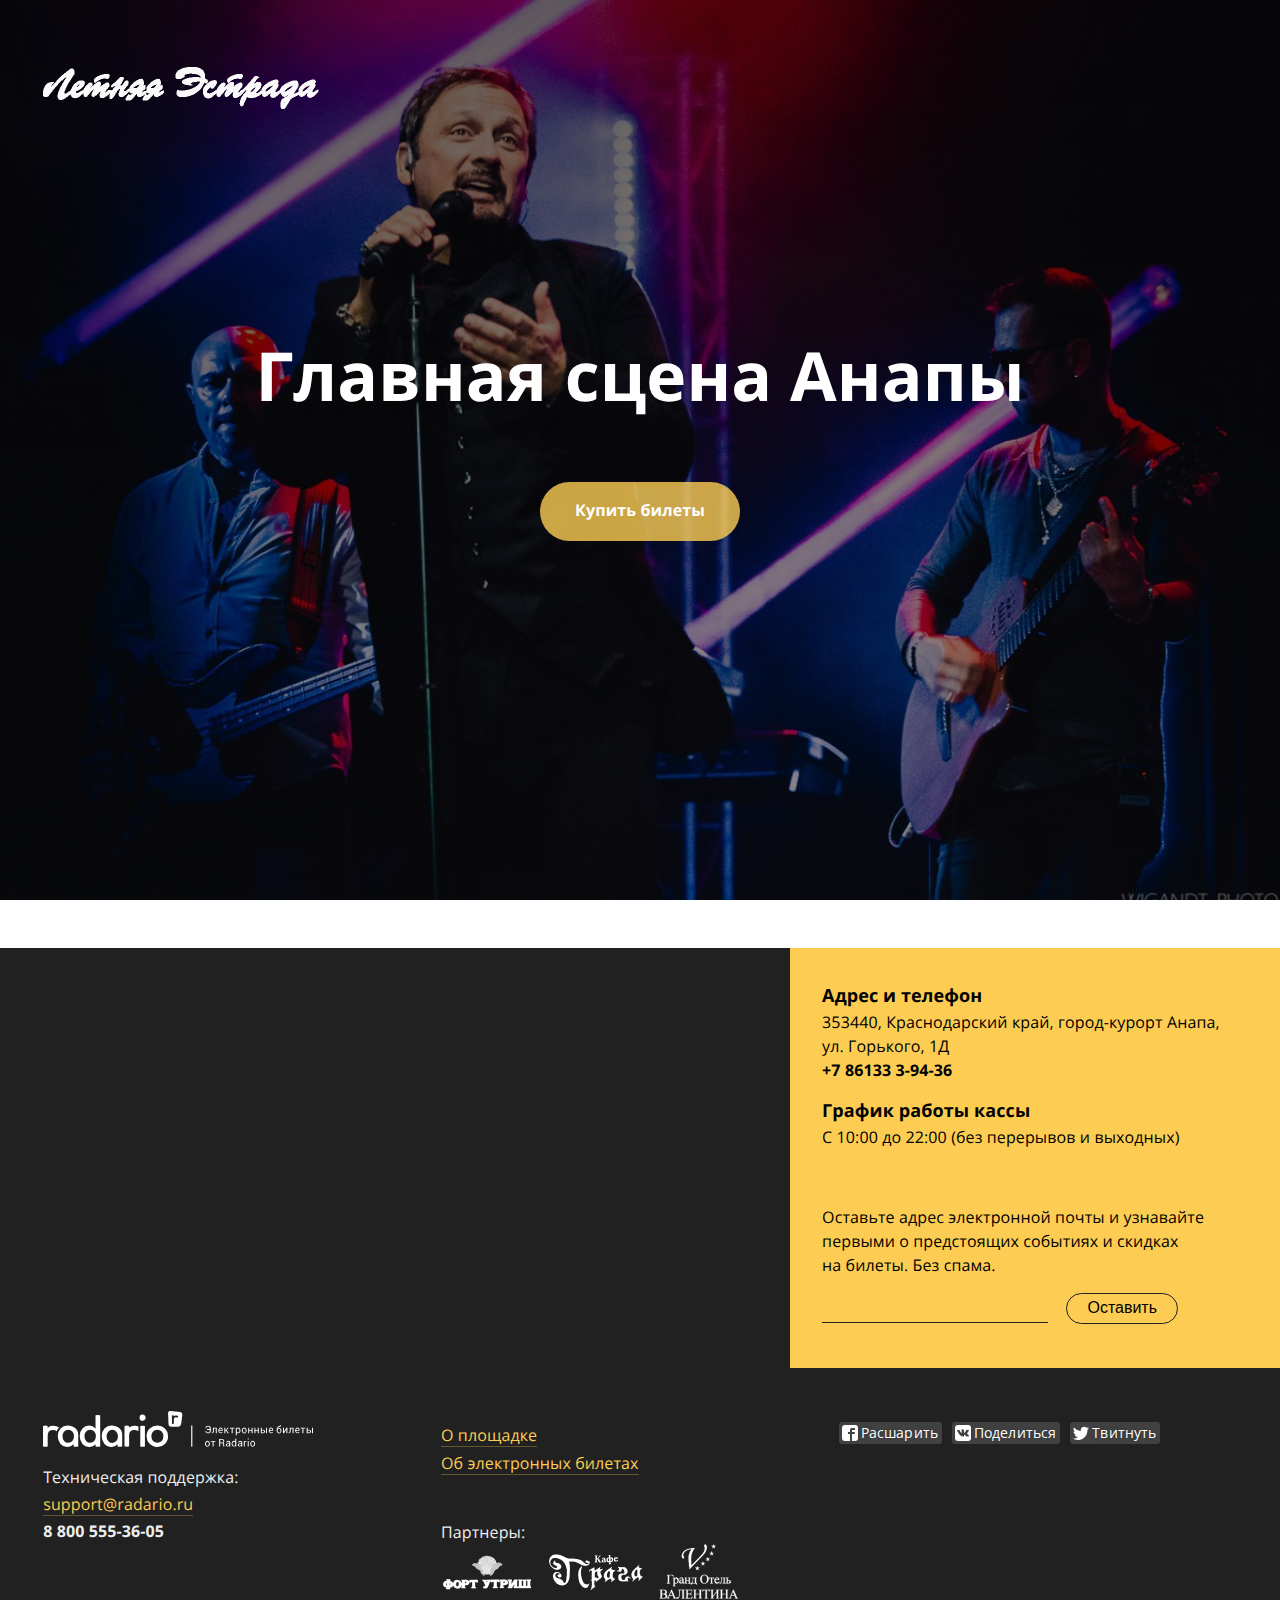
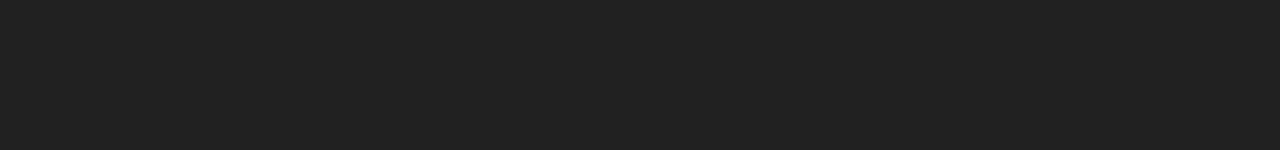
==== commit 730e12a3: "Pics changed, other fixes" ====
--- a/estrada-anapa/index.html
+++ b/estrada-anapa/index.html
@@ -13,8 +13,8 @@
         	$(document).ready(function(){
                 $("body").backgroundCycle({
                     imageUrls: [
+                        'bg/1.jpg',
                         'bg/2.jpg',
-                        'bg/1.jpg',
                         'bg/3.jpg',
                         'bg/4.jpg',
                         'bg/5.jpg'
@@ -66,7 +66,7 @@
 		<div class="scale"><a href="#tickets" class="down-arrow trans ionicon trans">&#xf3d0;</a></div>
 	</div>
 	<div class="grid tickets" id="tickets">
-		<script data-class="radarioButtonScript" data-type="afisha" data-stand-alone="true" data-accent-color="#FCCD52" data-radario-widget-key="023686b0706cc1f30166316484bc18b49d3dc5124aac4" data-custom-width="100%" data-page-background-color="#FFFFFF" data-radario-widget-title-hide="true" data-utm-source="stereogorod.ru" src="https://radario.ru/scripts/widget/buy-button-widget.js"></script>
+		<script data-class="radarioButtonScript" data-type="afisha" data-stand-alone="true" data-accent-color="#FCCD52" data-radario-widget-key="023686b0706cc1f30166316484bc18b49d3dc5124aac4" data-custom-width="100%" data-page-background-color="#FFFFFF" data-radario-widget-title-hide="true" data-utm-source="estrada-anapa.ru" data-radario-event-url="true" src="https://radario.ru/scripts/widget/buy-button-widget.js"></script>
 	</div>
 
 	<div class="grid banners">
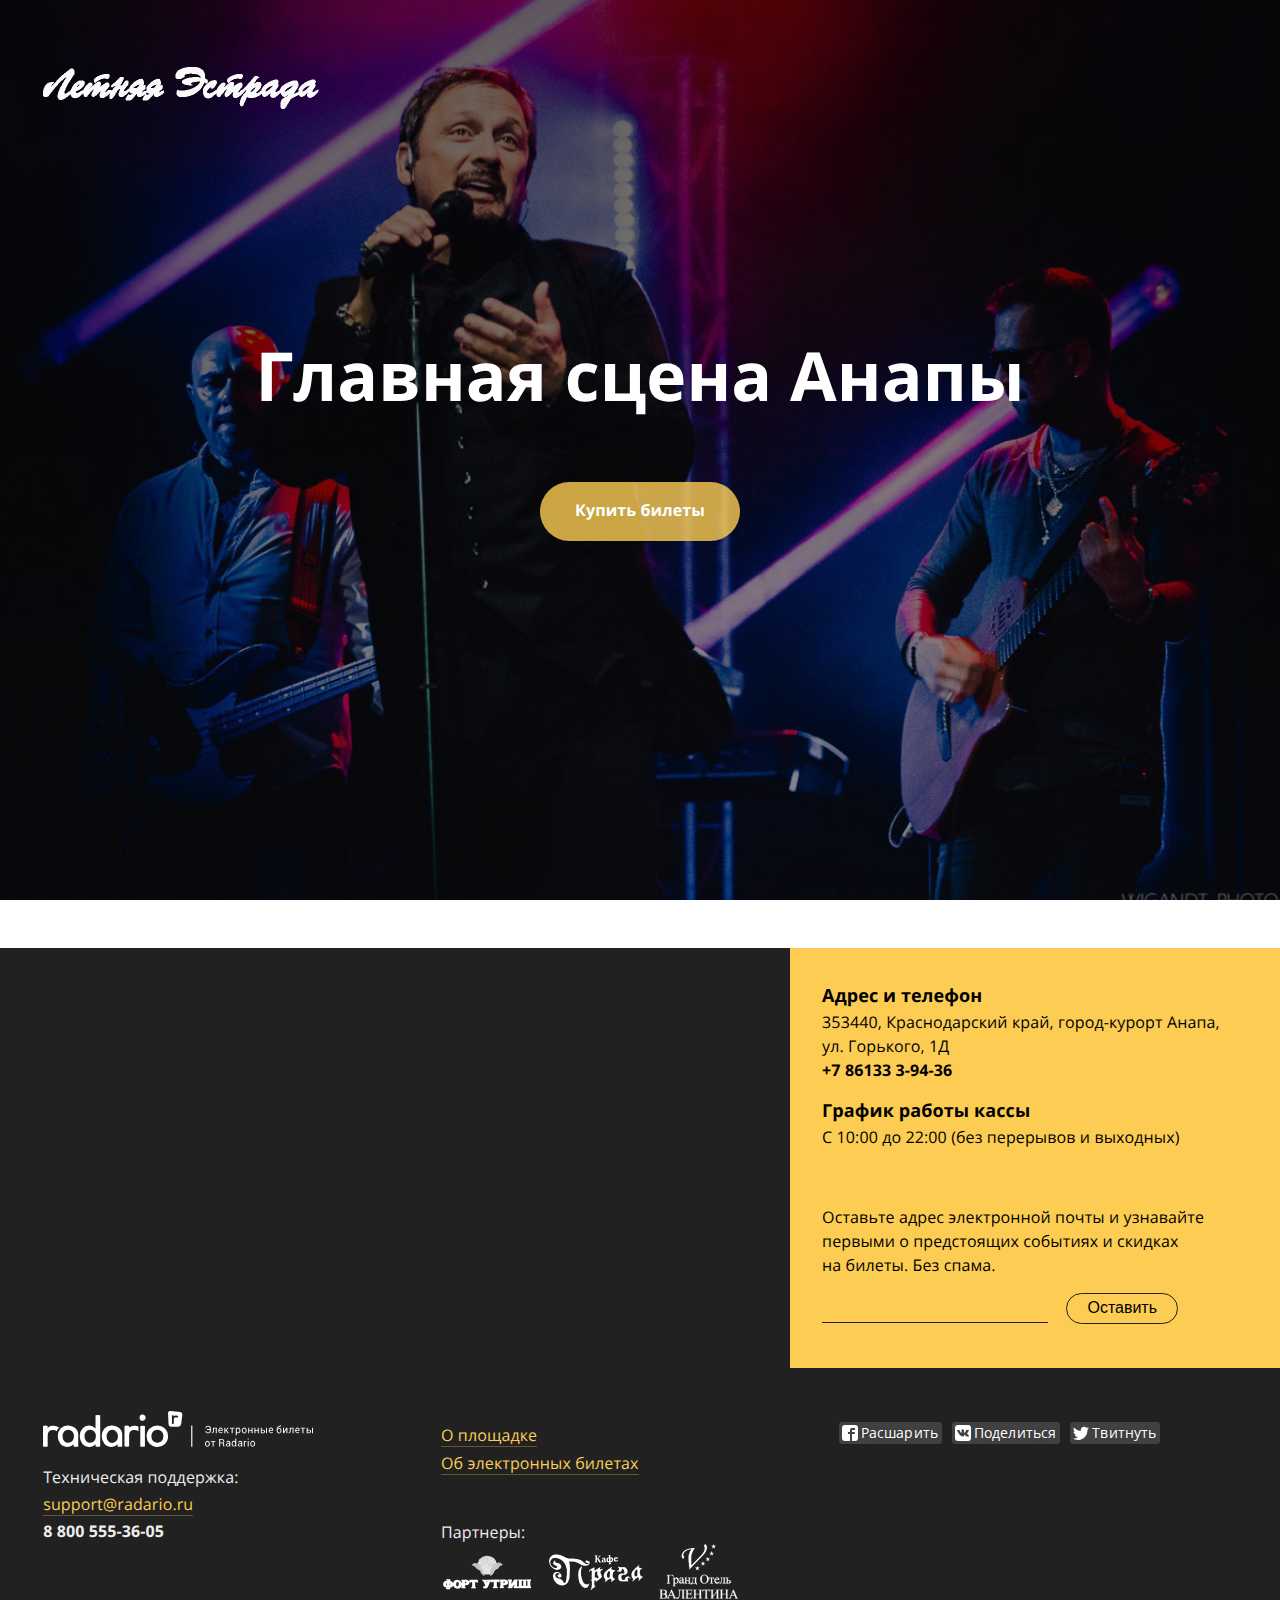
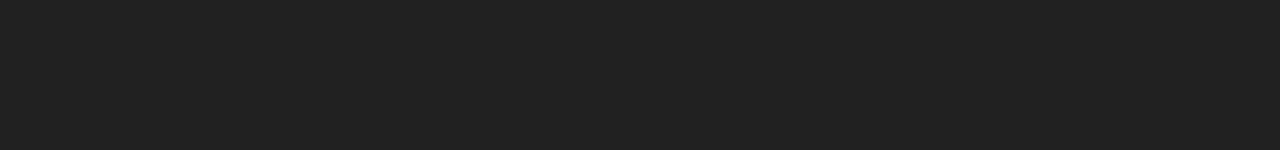
==== commit a914079e: "Fix" ====
--- a/estrada-anapa/index.html
+++ b/estrada-anapa/index.html
@@ -6,7 +6,7 @@
 	<title>«Летняя Эстрада» в Анапе</title>
 	<link rel="stylesheet" type="text/css" href="main.css">
 	<script src="js/lib.js"></script>
-	<script>window.sr=ScrollReveal({duration:900,origin:"top",distance:"2em",scale:1,easing:"cubic-bezier(.01,.88,.63,1)"})</script>
+	<script>window.sr=ScrollReveal({viewFactor:0.05,duration:900,origin:"top",distance:"2em",scale:1,easing:"cubic-bezier(.01,.88,.63,1)"})</script>
 </head>
 <body class="grid">
 	<script>
